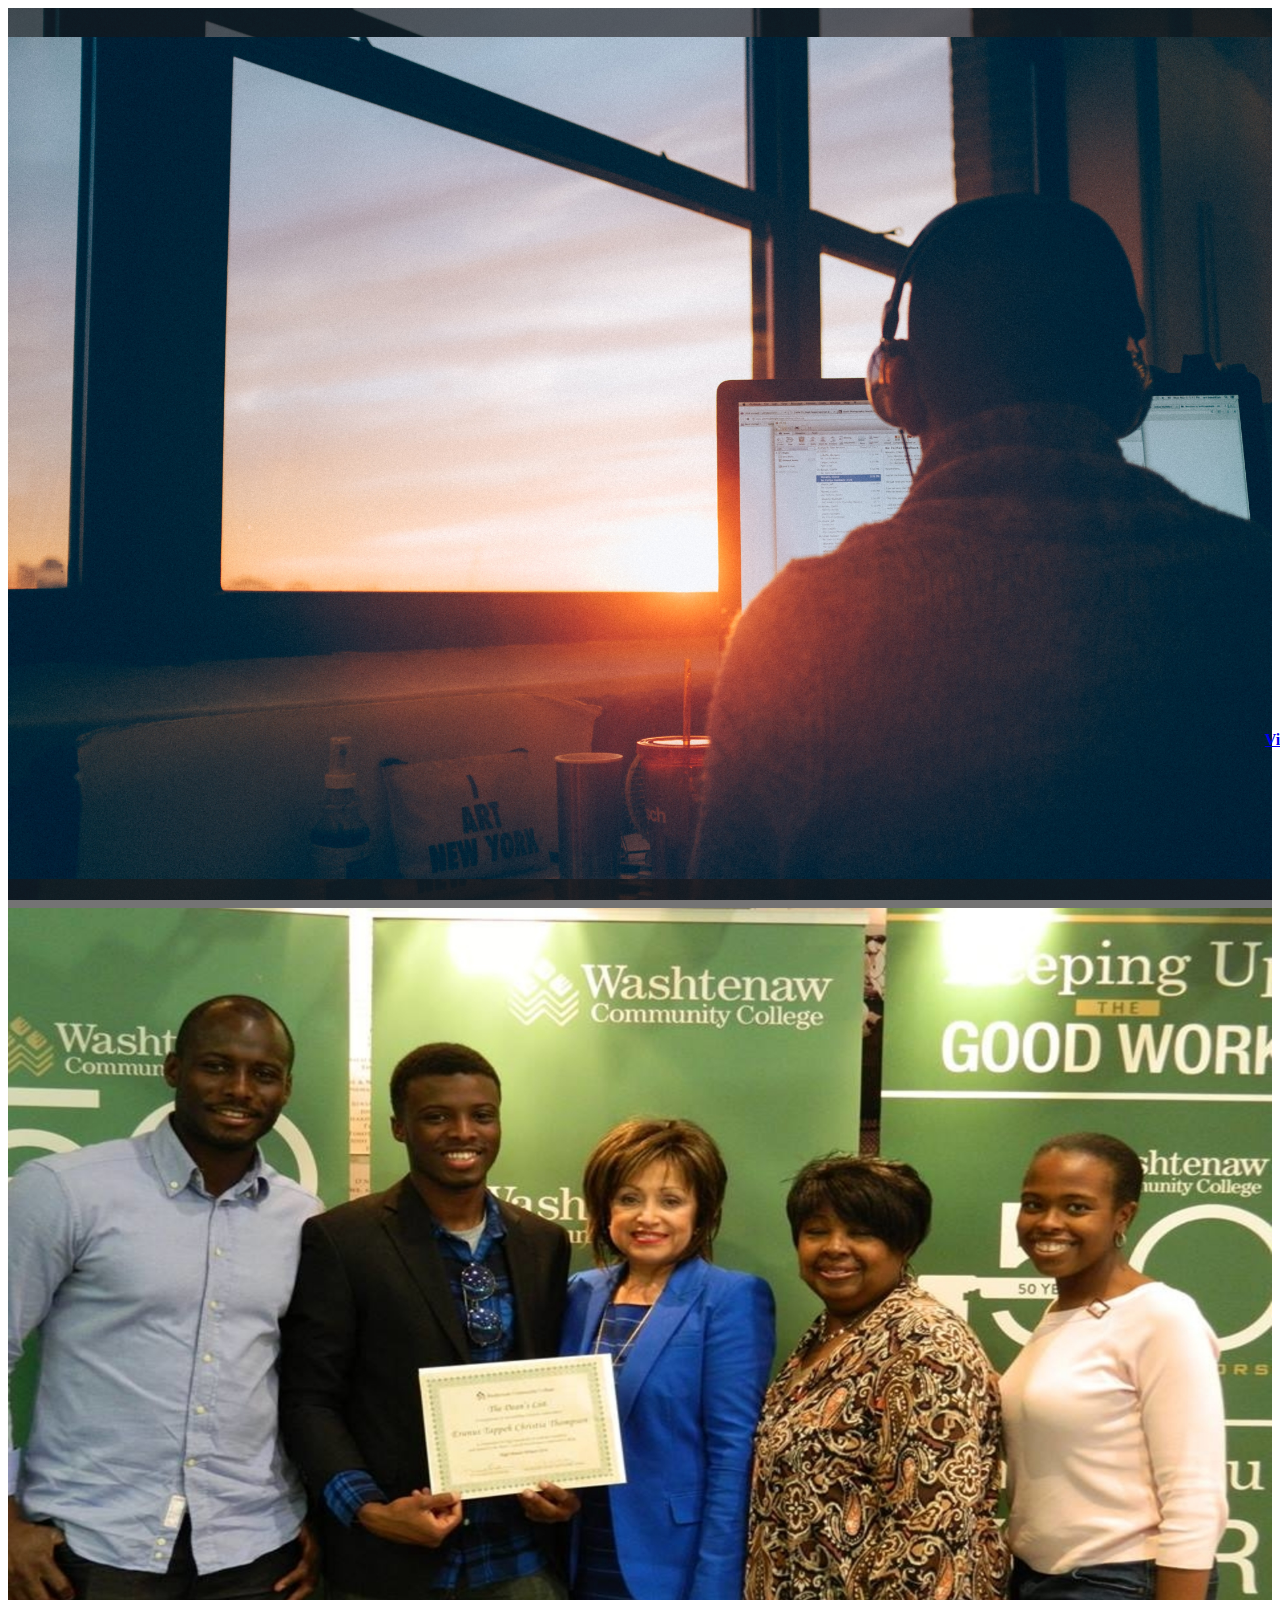
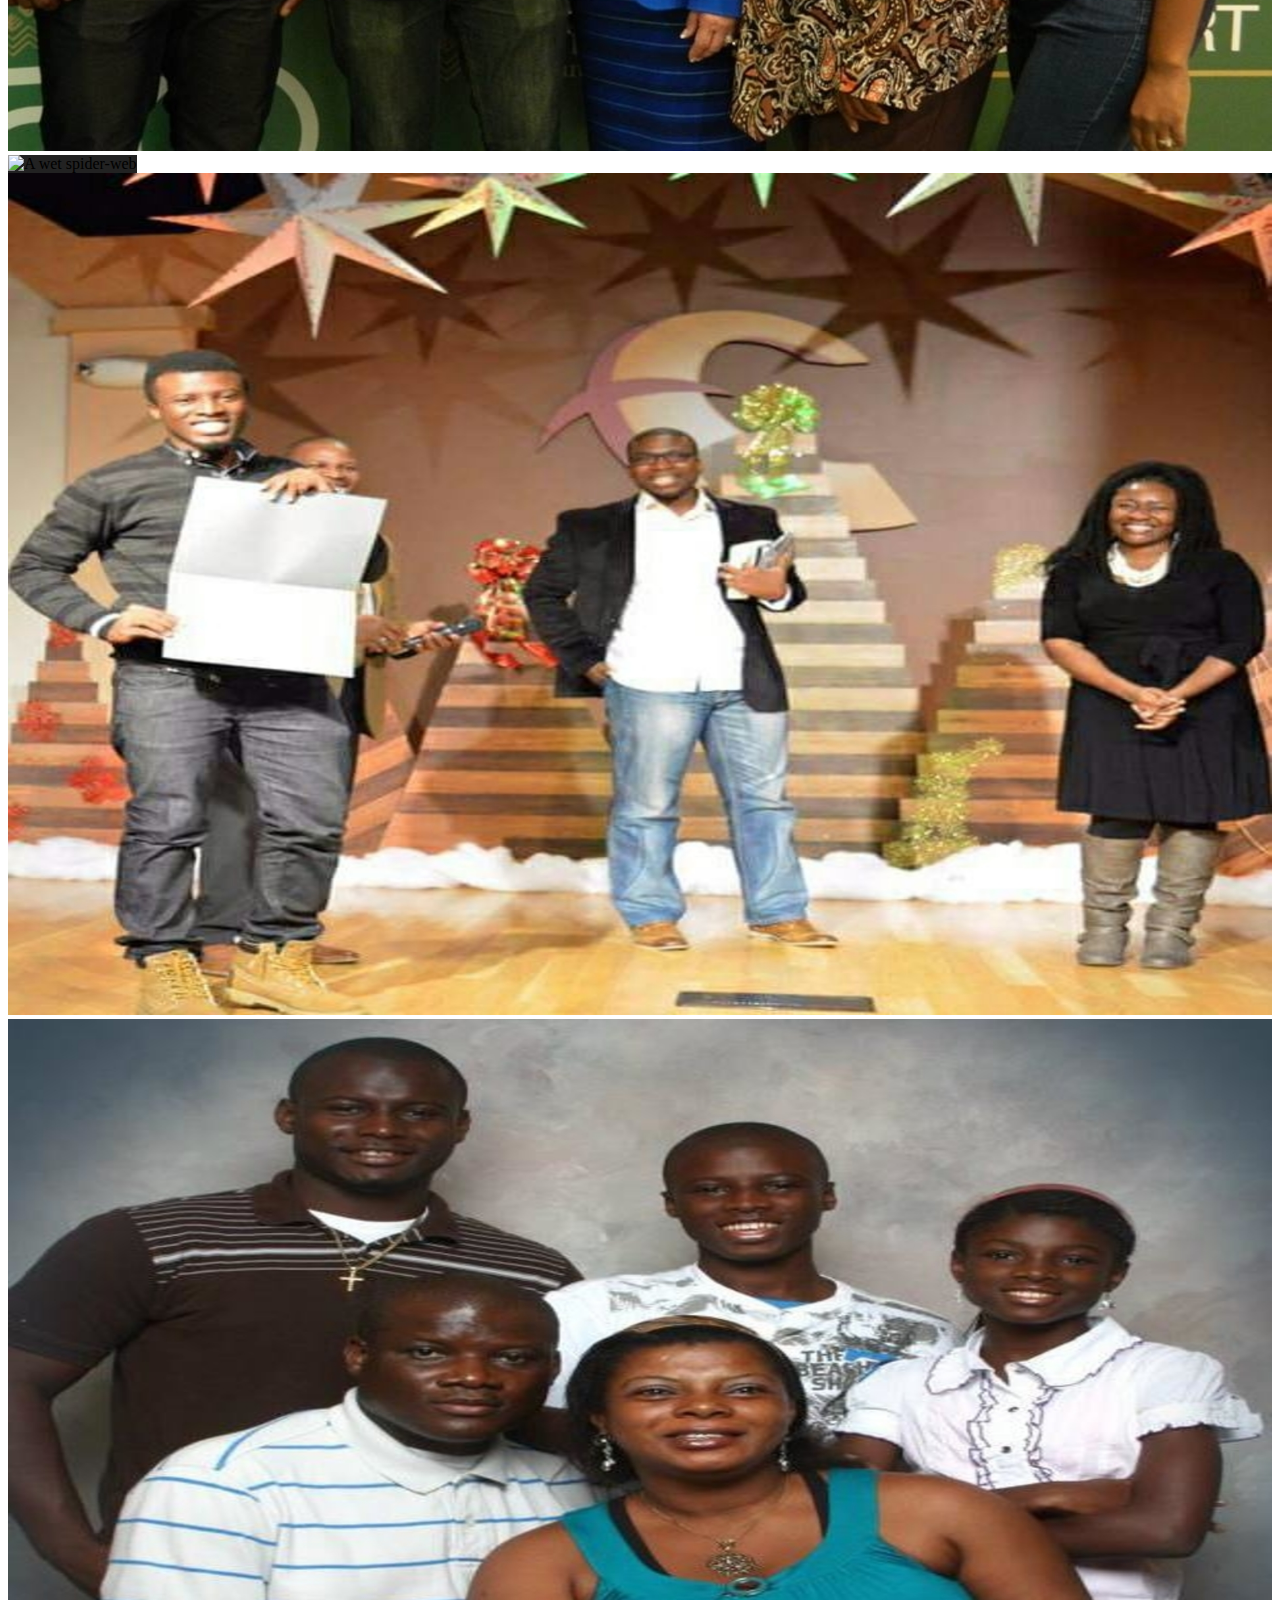
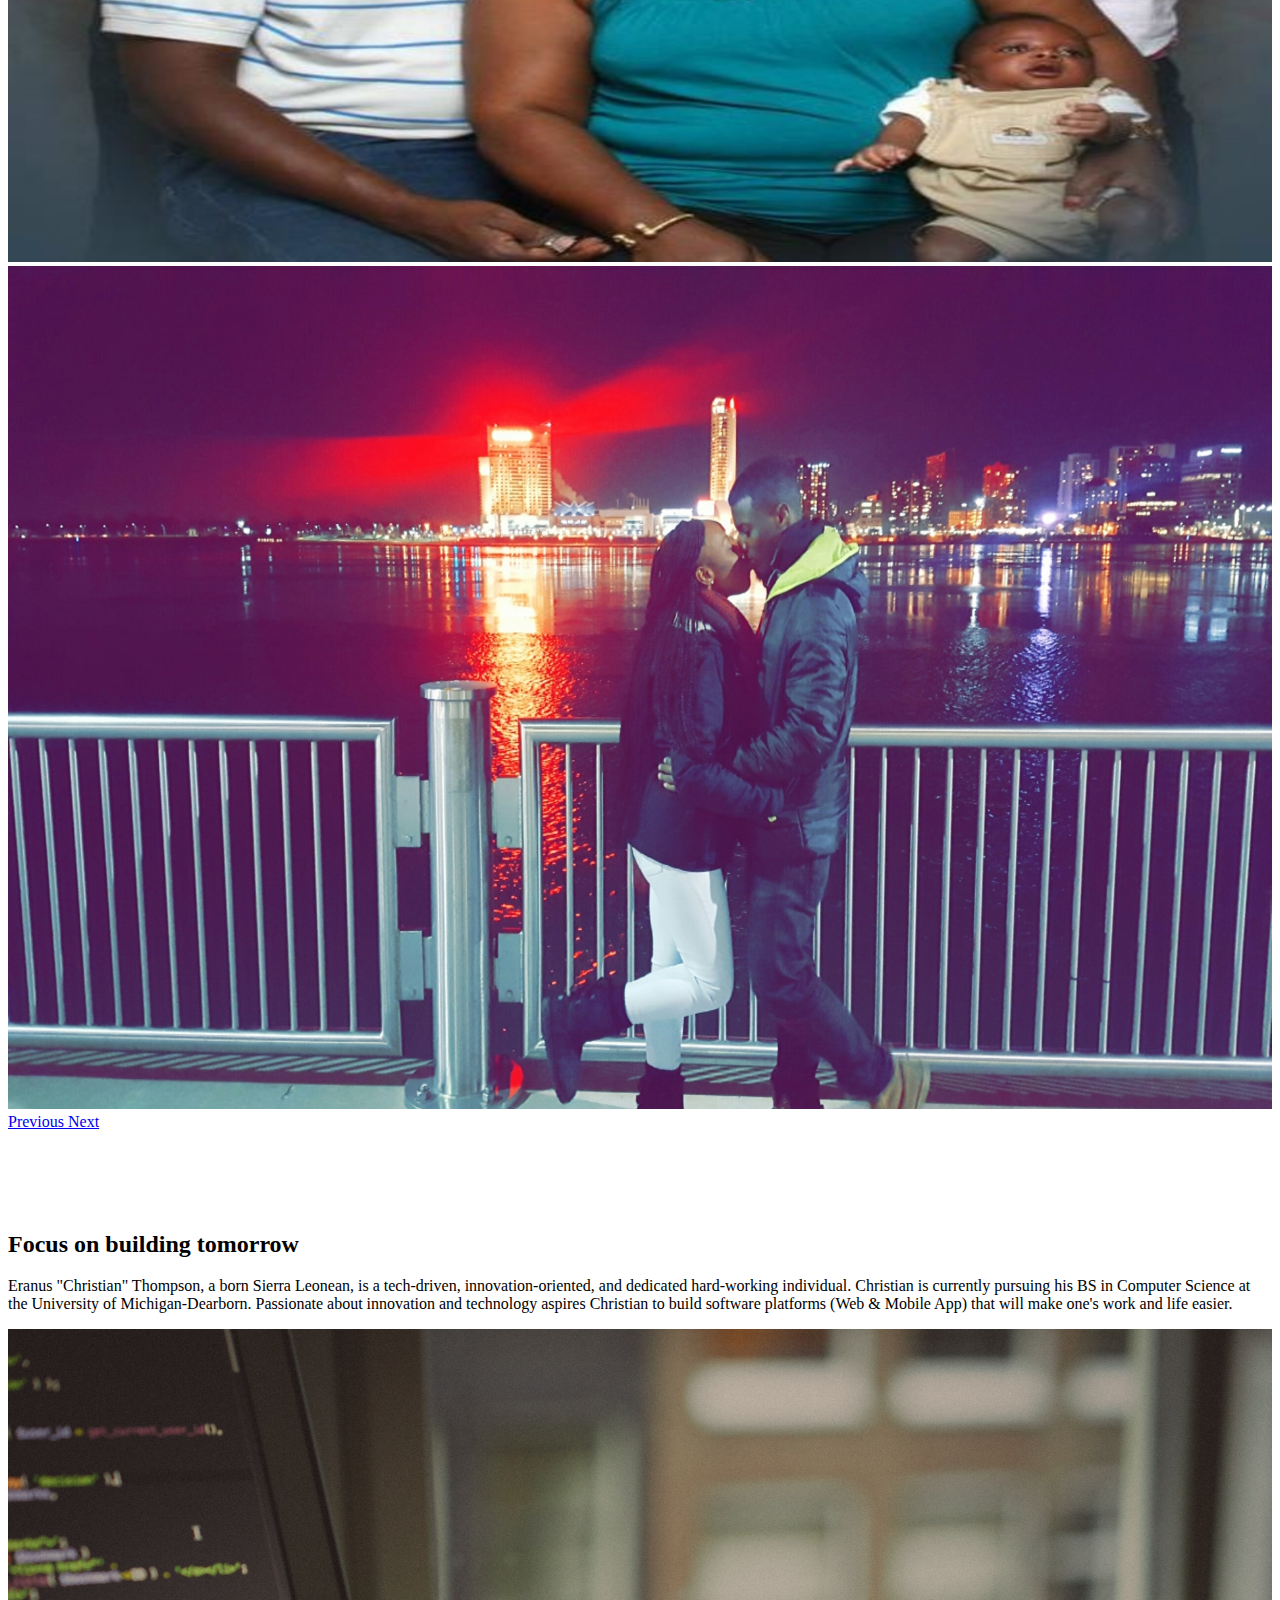
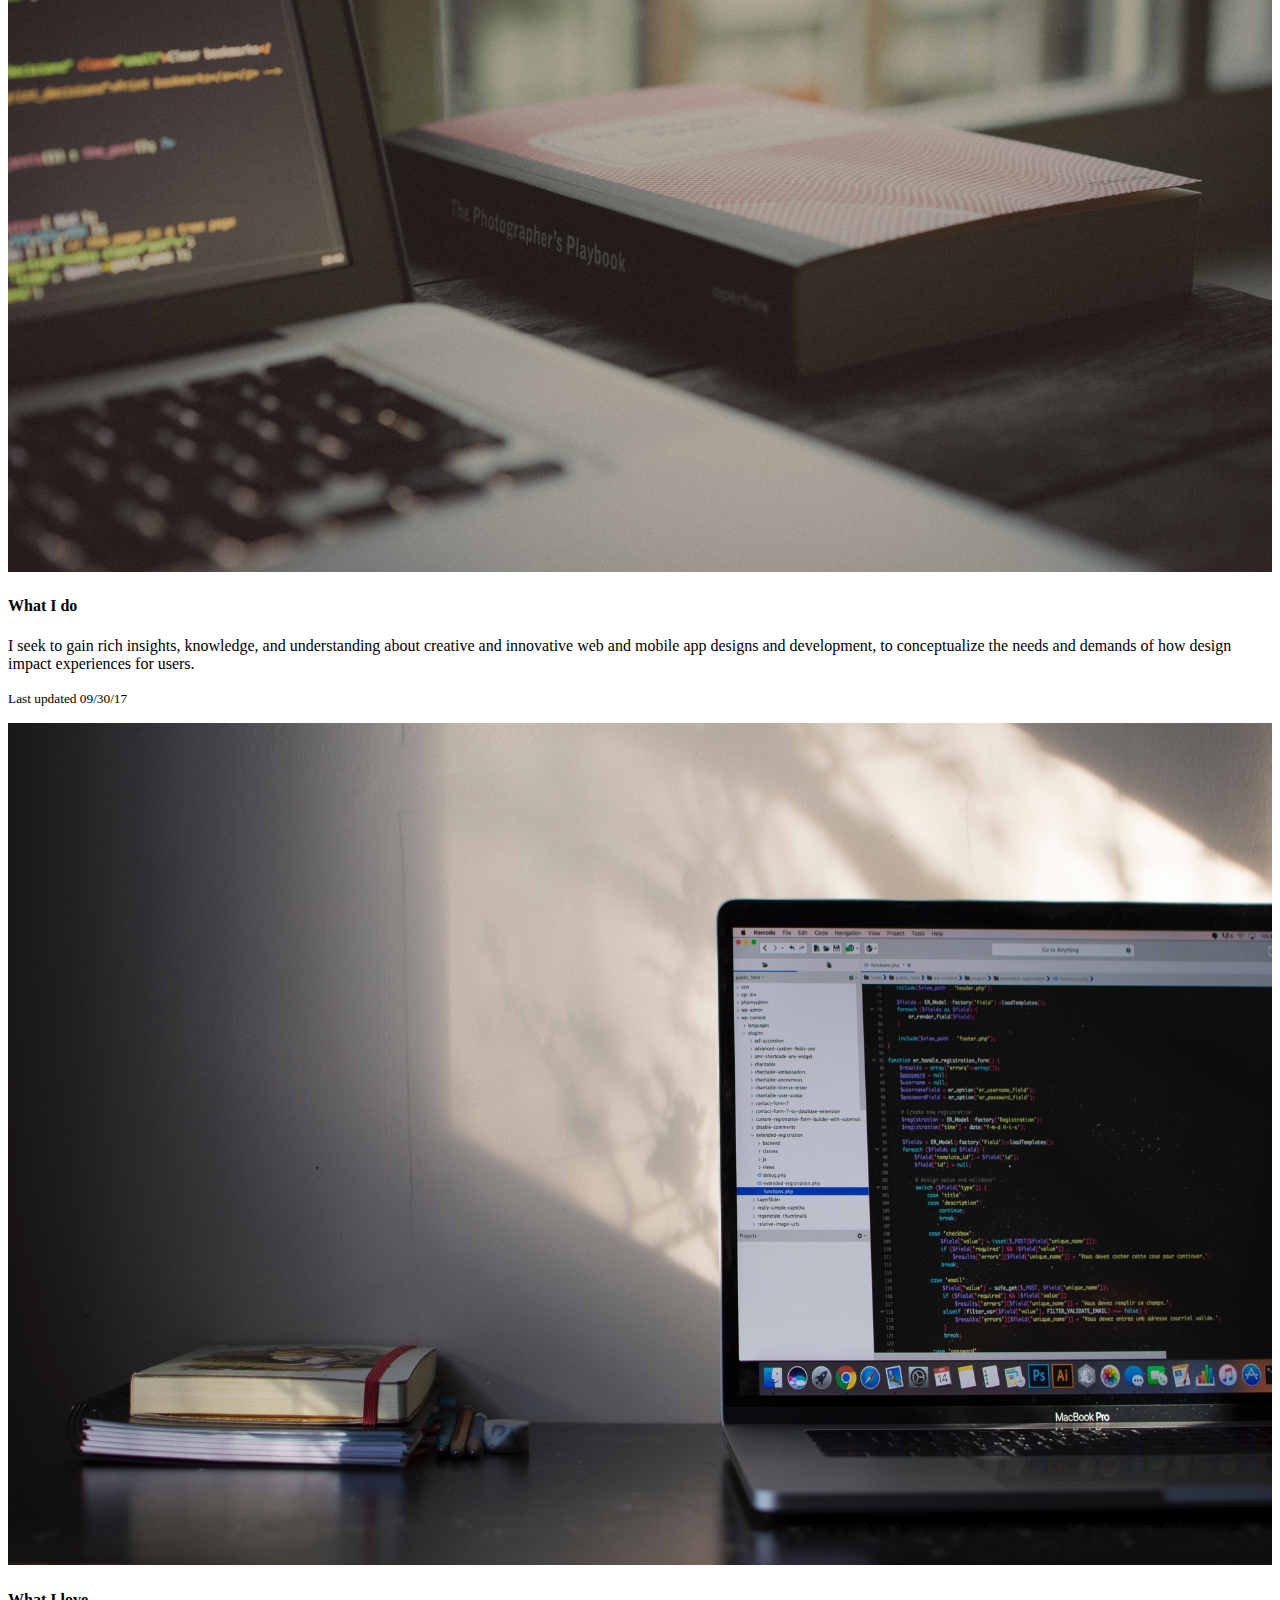
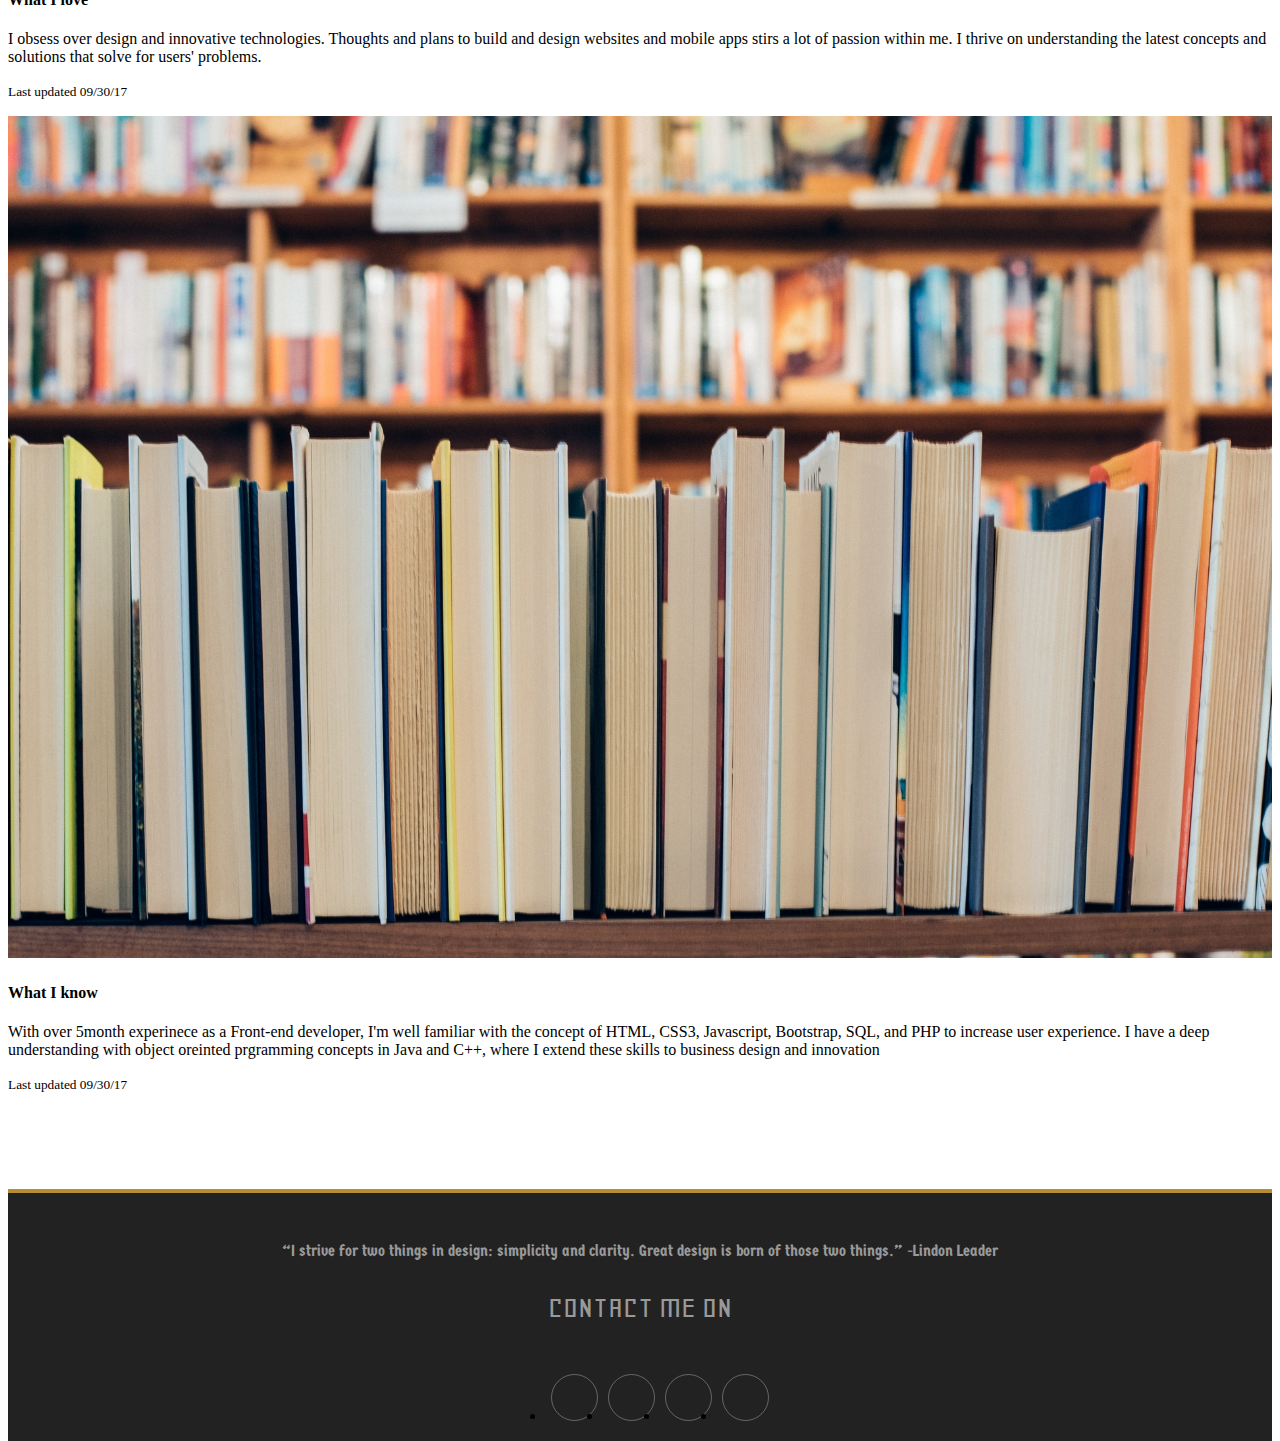
==== index.html @ ba580dbe "added personalWeb file" ====
<!DOCTYPE html>
<html lang="en">
  <head>
    <title>chrisThompson</title>

    <!-- Required meta tags -->
    <meta charset="utf-8">
    <meta name="viewport" content="width=device-width, initial-scale=1, shrink-to-fit=no">

    <!-- Bootstrap CSS -->
    <link rel="stylesheet" href="https://maxcdn.bootstrapcdn.com/bootstrap/4.0.0-alpha.6/css/bootstrap.min.css" 
          integrity="sha384-rwoIResjU2yc3z8GV/NPeZWAv56rSmLldC3R/AZzGRnGxQQKnKkoFVhFQhNUwEyJ" 
          crossorigin="anonymous">

    <!-- Google Fonts -->
    <link href="https://fonts.googleapis.com/css?family=Merriweather:400,400i" rel="stylesheet">
    <link href="https://fonts.googleapis.com/css?family=Germania+One" rel="stylesheet">
    <link href="https://fonts.googleapis.com/css?family=Geo:400,400i" rel="stylesheet">

    <!-- Custom CSS -->
    <link rel="stylesheet" type="text/css" href="pSite.css">

    <!-- Font Awesome CDN -->
    <script src="https://use.fontawesome.com/3a6027ea56.js"></script>

    <!-- Favicon -->
    <link rel="icon" href="img/ct.png">
  </head>
   
  <body>    

    <section id="cover">
      <img src="/img/main_bg_pic.jpg">
      <div id="cover-caption">
        <div class="container" id="header-text">
          <div class="col-sm-10 col-sm-offset-1">
            <h1 class="display-3">Aspiring Web &amp; Mobile App Developer</h1>
            <p id="header-p">Passionate to use software platforms to make design of experiences 
                            <span class="inner-p">come to life</span></p>
            <p >With <span class="inner-p">Great Technology</span> comes 
                    <span class="inner-p">Great Power</span></p>
          </div>
          <a href="workSite.html" class="btn btn-success btn-lg" role="button">View My Work</a>
        </div>
      </div>
    </section>
    
    <!-- Creating the image carousel layout -->
    <section id="carousel">
                
        <div id="carousel-home" class="carousel slide" data-ride="carousel">            
            <div class="carousel-inner" role="listbox">
                <div class="carousel-item active">
                    <img class="d-block img-fluid" src="img/dean2.jpg" alt="Woman taking a picture">
                    
                    
                </div>
                <div class="carousel-item">
                    <img class="d-block img-fluid" src="img/uRop.jpg" alt="A wet spider-web">
                
                    
                </div>
                <div class="carousel-item">
                    <img class="d-block img-fluid" src="img/ccWAward.jpg" alt="Two hands making a heart">
                
                   
                </div>
                <div class="carousel-item">
                    <img class="d-block img-fluid" src="img/fam.jpg" alt="Two hands making a heart">
                
                    
                </div>
                <div class="carousel-item">
                    <img class="d-block img-fluid" src="img/Webp.net-resizeimage.jpg" alt="Two hands making a heart">
                
                   
                </div>                
            </div>
            <a class="carousel-control-prev" href="#carousel-home" role="button" data-slide="prev">
                <span class="carousel-control-prev-icon" aria-hidden="true"></span>
                <span class="sr-only">Previous</span>
            </a>
            <a class="carousel-control-next" href="#carousel-home" role="button" data-slide="next">
                <span class="carousel-control-next-icon" aria-hidden="true"></span>
                <span class="sr-only">Next</span>
            </a>
        </div>
    </section>

    <section id="aboutMe">    
      <div class="section-content">
          <div class="container">
              <h2>Focus on building tomorrow</h2>
              <p class="lead">Eranus "Christian" Thompson, a born Sierra Leonean,
                is a tech-driven, innovation-oriented, and dedicated hard-working 
                individual. Christian is currently pursuing his BS in Computer Science
                at the University of Michigan-Dearborn. Passionate about innovation and 
                technology aspires Christian to build software platforms (Web &amp; Mobile App) 
                that will make one's work and life easier. 
              </p>

          <div class="card-group">
            <div class="card">
              <img class="card-img-top" src="img/edu_passion.jpg" alt="Card image cap">
              <div class="card-block">
                <h4 class="card-title">What I do</h4>
                <p class="card-text">
                  I seek to gain rich insights, knowledge, and understanding about creative
                  and innovative web and mobile app designs and development, to conceptualize the
                  needs and demands of how design impact experiences for users.  
                </p>
                <p class="card-text"><small class="text-muted">Last updated 09/30/17</small></p>
              </div>
            </div>
            <div class="card">
              <img class="card-img-top" src="img/edu_comp.jpg" alt="Card image cap">
              <div class="card-block">
                <h4 class="card-title">What I love</h4>
                <p class="card-text">
                  I obsess over design and innovative technologies. Thoughts and plans to 
                  build and design websites and mobile apps stirs a lot of passion within me. 
                  I thrive on understanding the latest concepts and solutions that
                  solve for users' problems.</p>
                <p class="card-text"><small class="text-muted">Last updated 09/30/17</small></p>
              </div>
            </div>
            <div class="card">
              <img class="card-img-top" src="img/education.jpg" alt="Card image cap">
              <div class="card-block">
                <h4 class="card-title">What I know</h4>
                <p class="card-text">
                  With over 5month experinece as a Front-end developer, I'm well familiar 
                  with the concept of HTML, CSS3, Javascript, Bootstrap, SQL, and PHP to 
                  increase user experience. I have a deep understanding with object oreinted
                  prgramming concepts in Java and C++, where I extend these skills to business
                  design and innovation </p>
                <p class="card-text"><small class="text-muted">Last updated 09/30/17</small></p>
              </div>
            </div>
          </div>        
        </div>
      </div>
    </section>
    

    <!-- Adding footer to element -->
    <footer class="nb-footer">
        <div class="container">
        <div class="row">
        <div class="col-sm-12">
        <div class="about">
          <img src="" class="img-responsive center-block" alt="">
          <p id="quote" class="foot-text">“I strive for two things in design: simplicity and clarity. 
              Great design is born of those two things.” -Lindon Leader
          </p>
          <p id="contact" class="foot-text">CONTACT ME ON</p>
        
          <div class="social-media">
            <ul class="list-inline">
              <li><a href="https://www.facebook.com/eranusthompson" target="_blank"><i class="fa fa-facebook"></i></a></li>
              <li><a href="https://github.com/ecthomps" target="_blank"><i class="fa fa-github"></i></a></li>
              <li><a href="https://www.linkedin.com/in/ecthomps/" target="_blank"><i class="fa fa-linkedin"></i></a></li>
              <li><a href="mailto:ecthomps@umich.edu"><i class="fa fa-google-plus"></i></a></li>              
            </ul>
          </div>
        </div>
      </div>
        </footer>   


<!-- jQuery first, then Tether, then Bootstrap JS. -->
    <script src="https://code.jquery.com/jquery-3.1.1.slim.min.js" 
            integrity="sha384-A7FZj7v+d/sdmMqp/nOQwliLvUsJfDHW+k9Omg/a/EheAdgtzNs3hpfag6Ed950n" 
            crossorigin="anonymous">
    </script>
    <script src="https://cdnjs.cloudflare.com/ajax/libs/tether/1.4.0/js/tether.min.js" 
            integrity="sha384-DztdAPBWPRXSA/3eYEEUWrWCy7G5KFbe8fFjk5JAIxUYHKkDx6Qin1DkWx51bBrb" 
            crossorigin="anonymous">
    </script>
    <script src="https://maxcdn.bootstrapcdn.com/bootstrap/4.0.0-alpha.6/js/bootstrap.min.js" 
            integrity="sha384-vBWWzlZJ8ea9aCX4pEW3rVHjgjt7zpkNpZk+02D9phzyeVkE+jo0ieGizqPLForn" 
            crossorigin="anonymous">
    </script>
  </body>
</html>
---- pSite.css ----
/* Added Splash picture */
/* splash.com --> for high quality photos
    e.g <img src="https://source.unsplash.com/xrVDYZRGdw4"> 
        <img src="https://source.unsplash.com/k_T9Zj3SE8k">
*/

/* Styles.css */
html,
body{
    height: 100%;
}

img{
    max-width: 100%;
}



#cover{
    background: linear-gradient(rgba(23, 22, 23, 0.6), rgba(23, 22, 23, 0.6)), 
                url('img/main_bg_pic.jpg') 
                no-repeat top center fixed;
    background-size: cover;
    color: white;
    height: 100%;
    text-align: center;
    display: flex;
    align-items: center;
}

#header-p{
    padding-top: 20px;
    font-family: 'Merriweather', serif;
    font-style: italic;
}

#footer-main{
    background: #222;
    color: white;
    font-size: 0.8rem;
    padding: 2.5rem 0px;
}

/* Carousel images */
.carousel-item img{
    background-color: #222;
    background-position: center;
    background-repeat: no-repeat;
    background-size: cover; 
    /* max-width: 130vw;
    max-height: 140vh;  */
    max-height: 137vh;    
}

.inner-p{
    font-size: 25px;
    font-weight: 900;
}

/* Align cover text center */
/* #cover-caption{
    width: 100%;
} */

/* styling the navbar */
.navbar-right{
    position: right;
}

/* buttons */
.btn-success{
    margin-left: -153px;
    border-radius: 50px;
    font-weight: 700;
    margin-top: 15px;
}

/* main-header */
.display-3 {
    font-size: 3.5rem;
    font-weight: 1000;
    line-height: 1.1;
}

.section-content{
    padding: 5rem 0;
}

/* Footer Section */
footer.nb-footer {
    background: #222;
    border-top: 4px solid #b78c33; 
}

footer.nb-footer .about {
    margin: 0 auto;
    margin-top: 0px;
    max-width: 1170px;
    text-align: center; 
}

footer.nb-footer .about p {
    font-size: 13px;
    color: #999;
    margin-top: 30px; 
}

footer.nb-footer .about .social-media {
    margin-top: 15px; 
}

footer.nb-footer .about .social-media ul li a {
    display: inline-block;
    width: 45px;
    height: 45px;
    line-height: 45px;
    border-radius: 50%;
    font-size: 16px;
    color: #b78c33;
    border: 1px solid rgba(255, 255, 255, 0.3); 
}

footer.nb-footer .about .social-media ul li a:hover {
    background: #b78c33;
    color: #fff;
    border-color: #b78c33; 
} 

ul.list-inline{
    display: -webkit-inline-box;
}

#quote {
    font-family: 'Germania One', cursive;
    font-size: 1rem;
}

#contact{
    font-family: 'Geo', sans-serif;
    font-size: 2em;
}

#quote:hover{
    color: #fff;
    -webkit-transform: scale(1.2);
    -ms-transform: scale(1.2);
    transform: scale(1.2);
}

#contact:hover{
    color: #fff;    
}

.list-inline li a{
    margin: 0 5px;
}
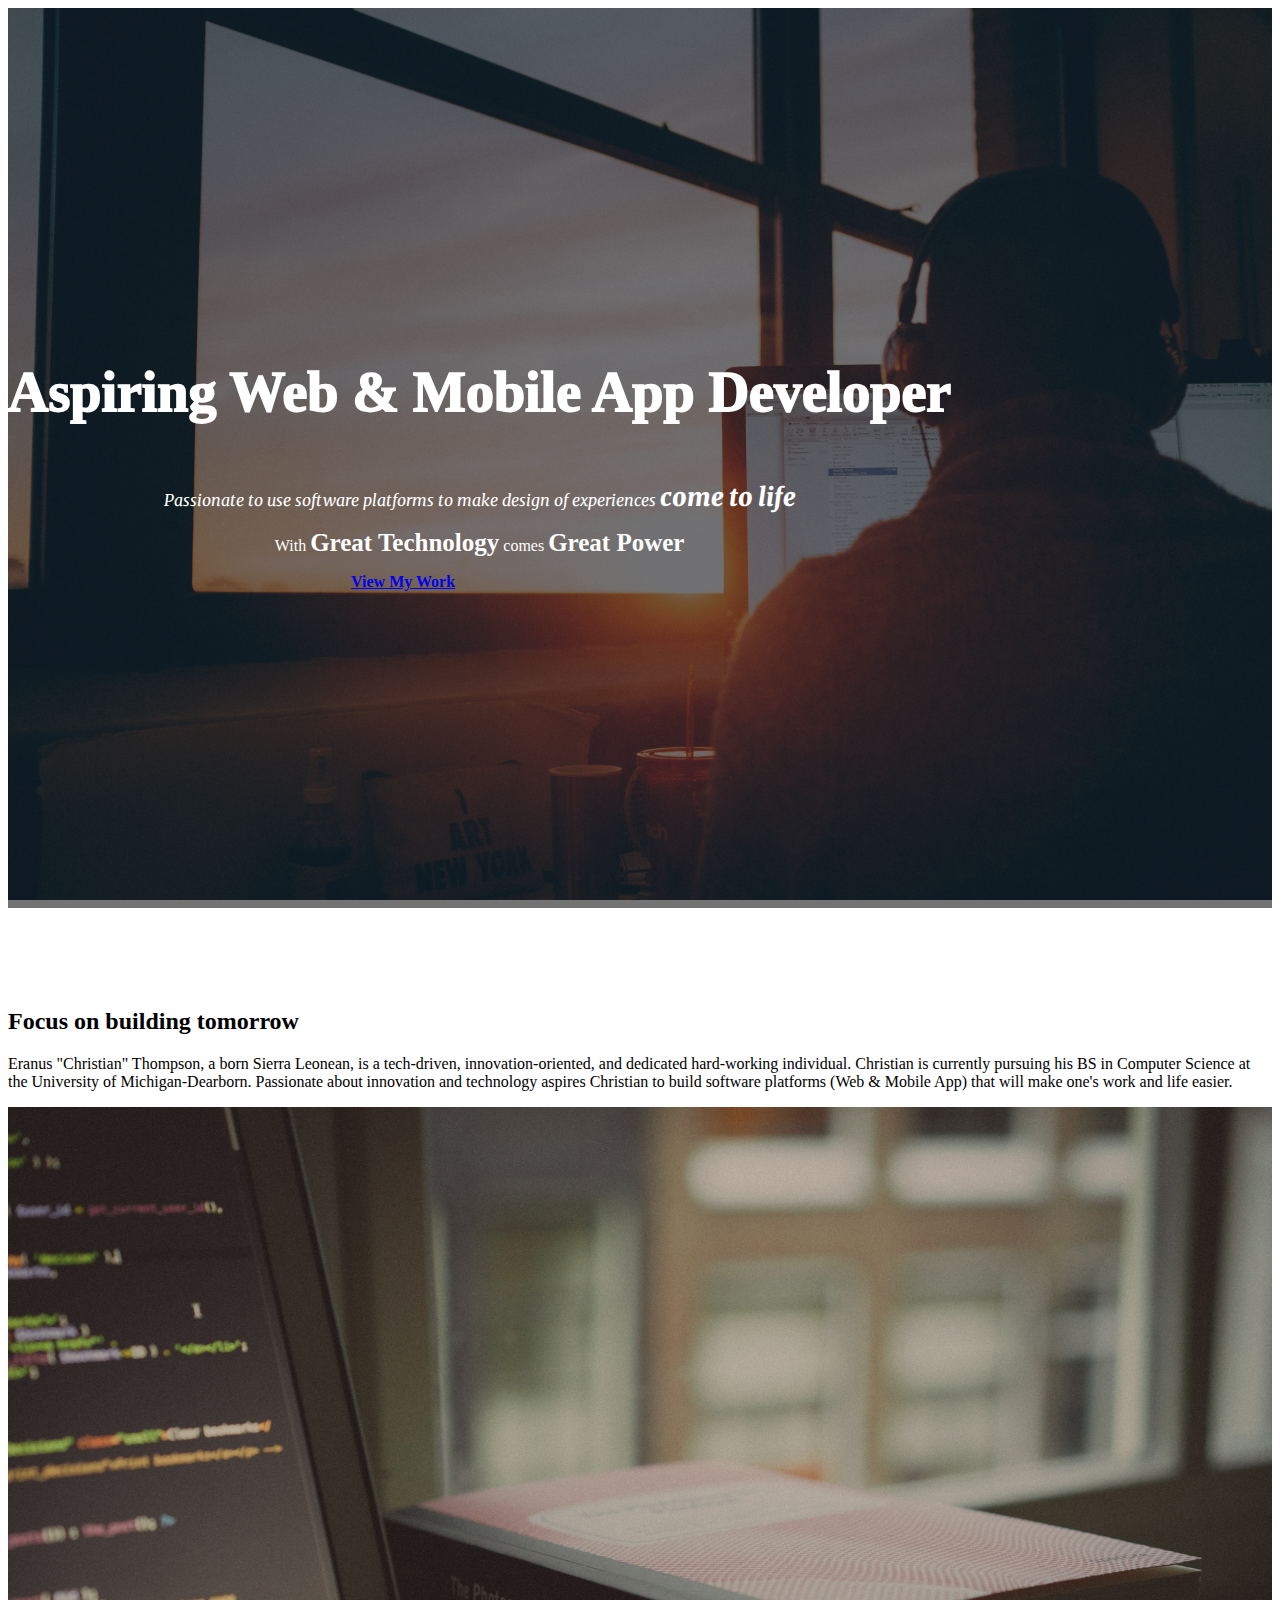
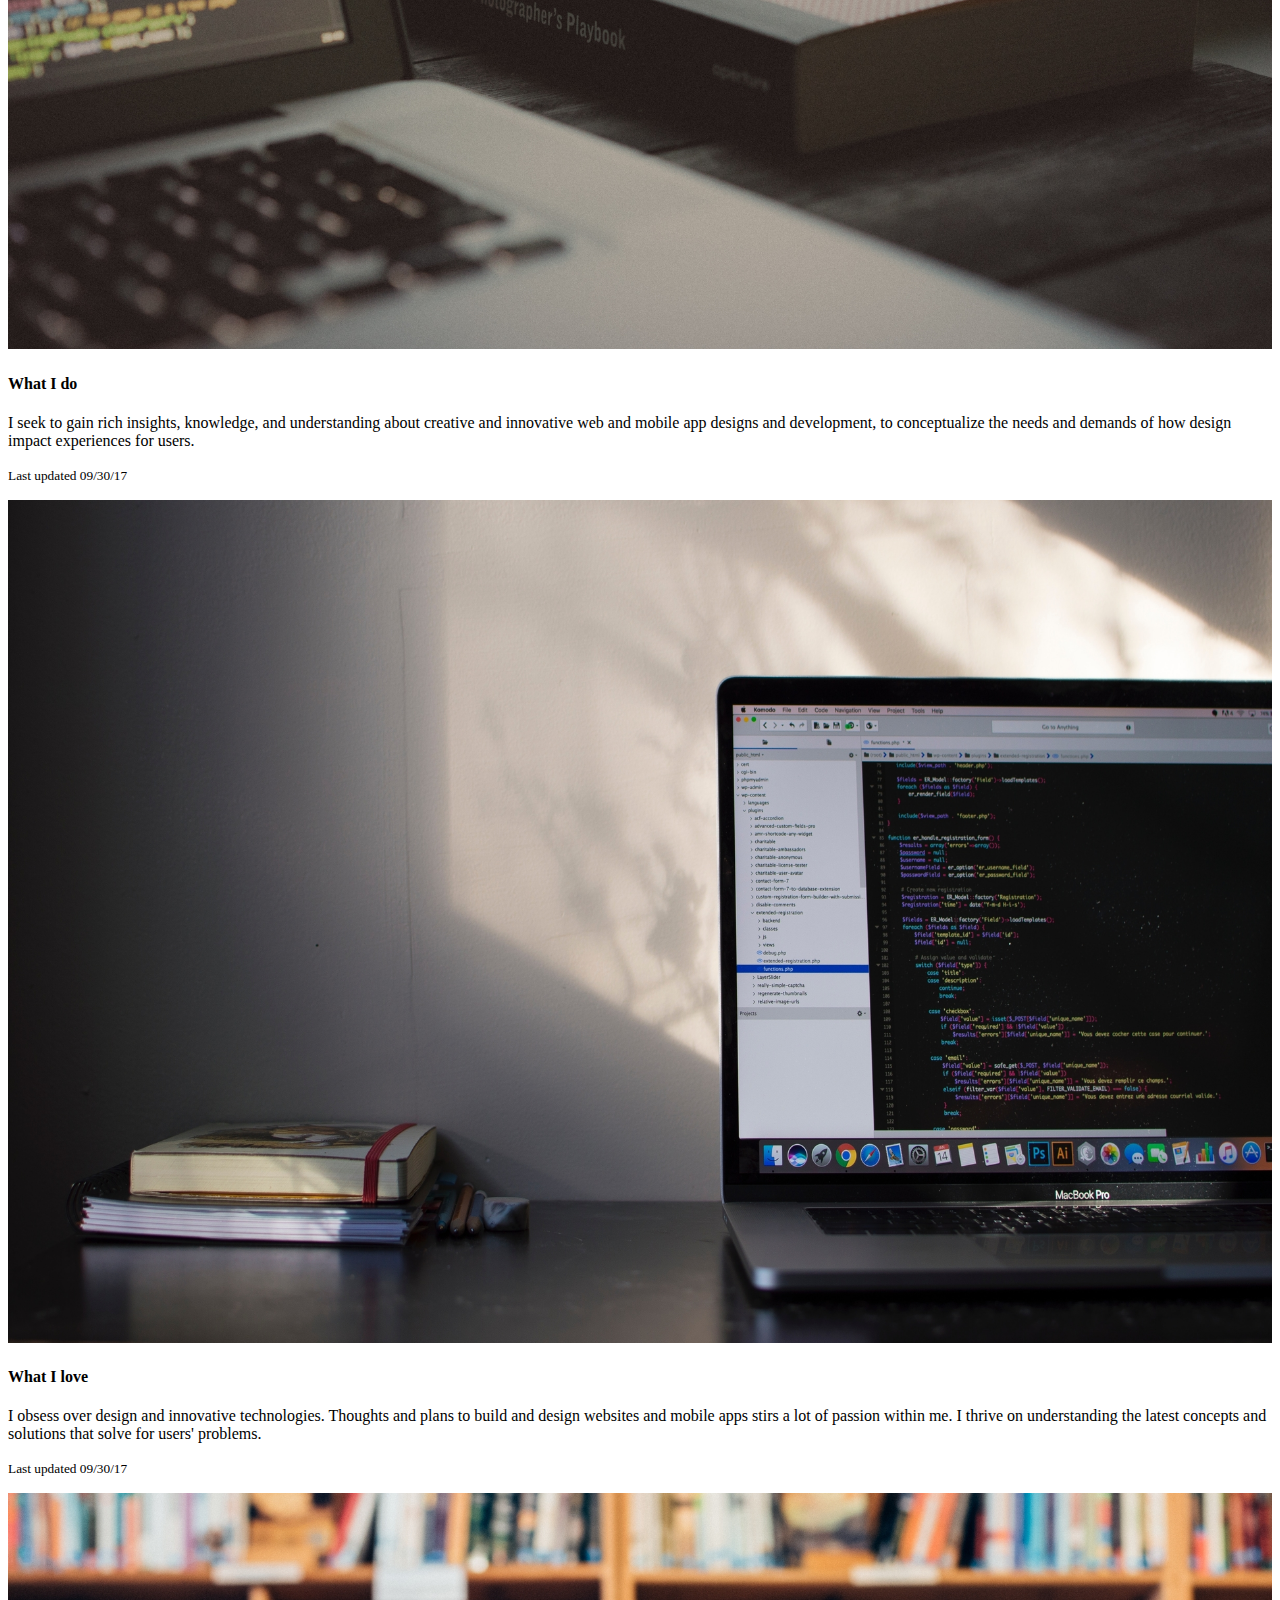
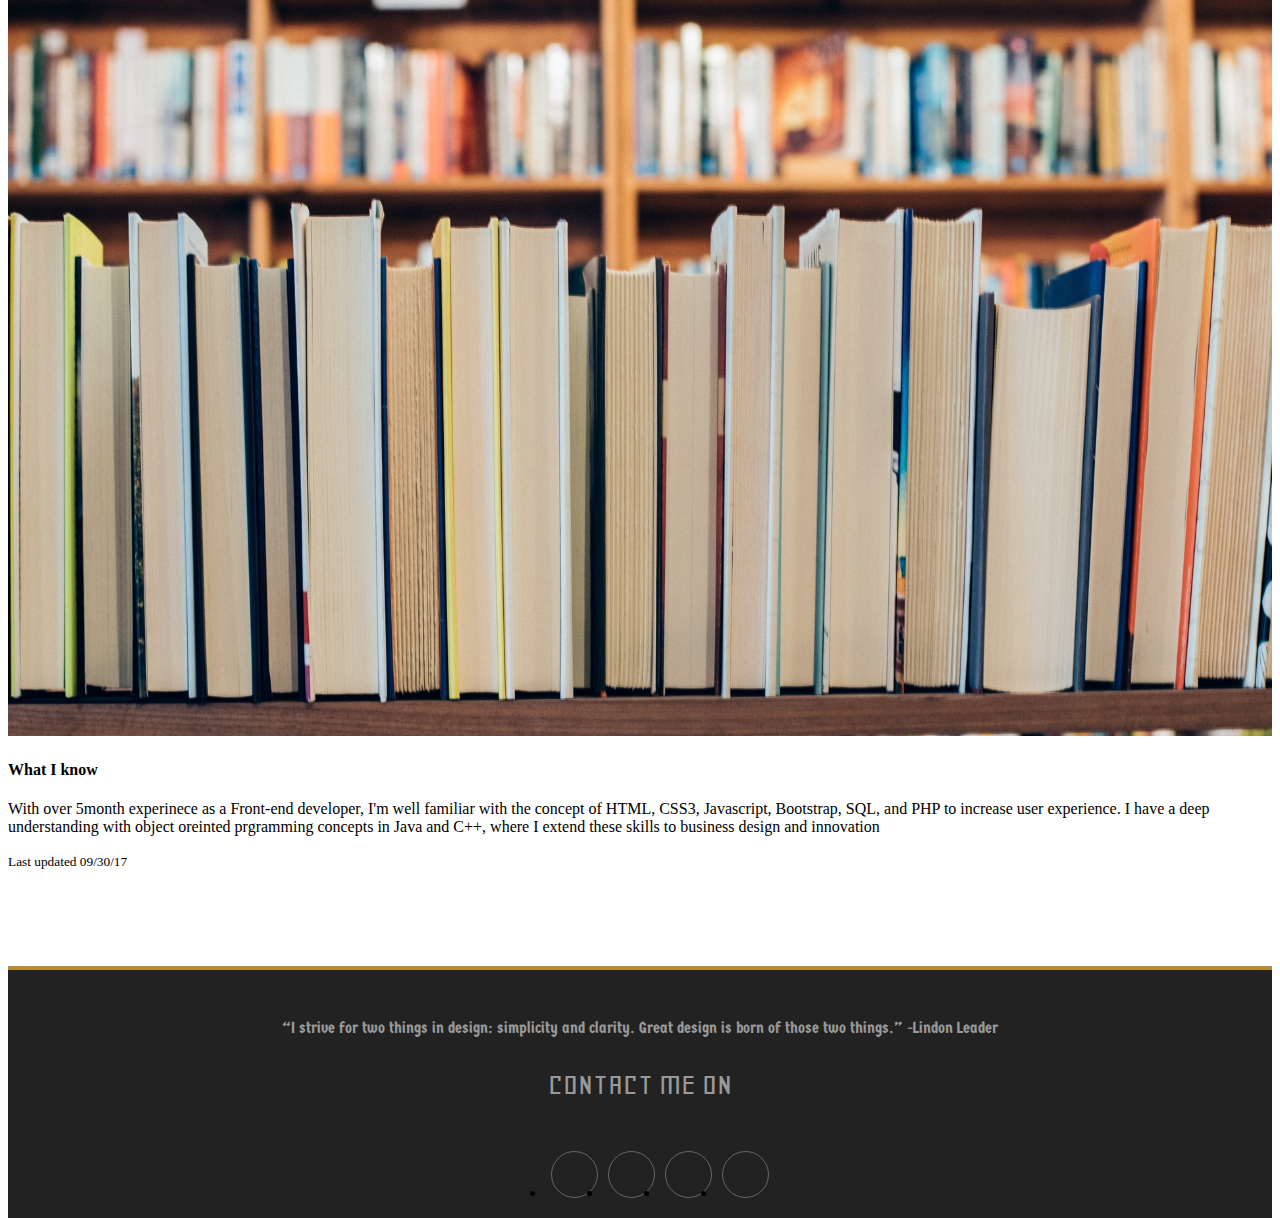
==== commit 5155c83d: "added bootsrap4Beta" ====
--- a/index.html
+++ b/index.html
@@ -8,9 +8,12 @@
     <meta name="viewport" content="width=device-width, initial-scale=1, shrink-to-fit=no">
 
     <!-- Bootstrap CSS -->
-    <link rel="stylesheet" href="https://maxcdn.bootstrapcdn.com/bootstrap/4.0.0-alpha.6/css/bootstrap.min.css" 
+    <!-- <link rel="stylesheet" href="https://maxcdn.bootstrapcdn.com/bootstrap/4.0.0-alpha.6/css/bootstrap.min.css" 
           integrity="sha384-rwoIResjU2yc3z8GV/NPeZWAv56rSmLldC3R/AZzGRnGxQQKnKkoFVhFQhNUwEyJ" 
-          crossorigin="anonymous">
+          crossorigin="anonymous"> -->
+          <link rel="stylesheet" href="https://maxcdn.bootstrapcdn.com/bootstrap/4.0.0-beta/css/bootstrap.min.css" 
+                integrity="sha384-/Y6pD6FV/Vv2HJnA6t+vslU6fwYXjCFtcEpHbNJ0lyAFsXTsjBbfaDjzALeQsN6M" 
+                crossorigin="anonymous">
 
     <!-- Google Fonts -->
     <link href="https://fonts.googleapis.com/css?family=Merriweather:400,400i" rel="stylesheet">
@@ -30,7 +33,7 @@
   <body>    
 
     <section id="cover">
-      <img src="/img/main_bg_pic.jpg">
+      <!-- <img src="/img/main_bg_pic.jpg"> -->
       <div id="cover-caption">
         <div class="container" id="header-text">
           <div class="col-sm-10 col-sm-offset-1">
@@ -46,7 +49,7 @@
     </section>
     
     <!-- Creating the image carousel layout -->
-    <section id="carousel">
+    <!-- <section id="carousel">
                 
         <div id="carousel-home" class="carousel slide" data-ride="carousel">            
             <div class="carousel-inner" role="listbox">
@@ -85,7 +88,13 @@
                 <span class="sr-only">Next</span>
             </a>
         </div>
-    </section>
+    </section> -->
+
+
+
+
+
+
 
     <section id="aboutMe">    
       <div class="section-content">
@@ -169,16 +178,29 @@
 
 
 <!-- jQuery first, then Tether, then Bootstrap JS. -->
-    <script src="https://code.jquery.com/jquery-3.1.1.slim.min.js" 
+    <!-- <script src="https://code.jquery.com/jquery-3.1.1.slim.min.js" 
             integrity="sha384-A7FZj7v+d/sdmMqp/nOQwliLvUsJfDHW+k9Omg/a/EheAdgtzNs3hpfag6Ed950n" 
             crossorigin="anonymous">
+    </script> -->
+    <script src="https://code.jquery.com/jquery-3.2.1.slim.min.js" 
+            integrity="sha384-KJ3o2DKtIkvYIK3UENzmM7KCkRr/rE9/Qpg6aAZGJwFDMVNA/GpGFF93hXpG5KkN" 
+            crossorigin="anonymous">
     </script>
-    <script src="https://cdnjs.cloudflare.com/ajax/libs/tether/1.4.0/js/tether.min.js" 
+
+    <!-- <script src="https://cdnjs.cloudflare.com/ajax/libs/tether/1.4.0/js/tether.min.js" 
             integrity="sha384-DztdAPBWPRXSA/3eYEEUWrWCy7G5KFbe8fFjk5JAIxUYHKkDx6Qin1DkWx51bBrb" 
             crossorigin="anonymous">
-    </script>
-    <script src="https://maxcdn.bootstrapcdn.com/bootstrap/4.0.0-alpha.6/js/bootstrap.min.js" 
+    </script> -->
+    <script src="https://cdnjs.cloudflare.com/ajax/libs/popper.js/1.11.0/umd/popper.min.js" 
+            integrity="sha384-b/U6ypiBEHpOf/4+1nzFpr53nxSS+GLCkfwBdFNTxtclqqenISfwAzpKaMNFNmj4" 
+            crossorigin="anonymous"></script>
+
+    <!-- <script src="https://maxcdn.bootstrapcdn.com/bootstrap/4.0.0-alpha.6/js/bootstrap.min.js" 
             integrity="sha384-vBWWzlZJ8ea9aCX4pEW3rVHjgjt7zpkNpZk+02D9phzyeVkE+jo0ieGizqPLForn" 
+            crossorigin="anonymous">
+    </script> -->
+    <script src="https://maxcdn.bootstrapcdn.com/bootstrap/4.0.0-beta/js/bootstrap.min.js" 
+            integrity="sha384-h0AbiXch4ZDo7tp9hKZ4TsHbi047NrKGLO3SEJAg45jXxnGIfYzk4Si90RDIqNm1" 
             crossorigin="anonymous">
     </script>
   </body>
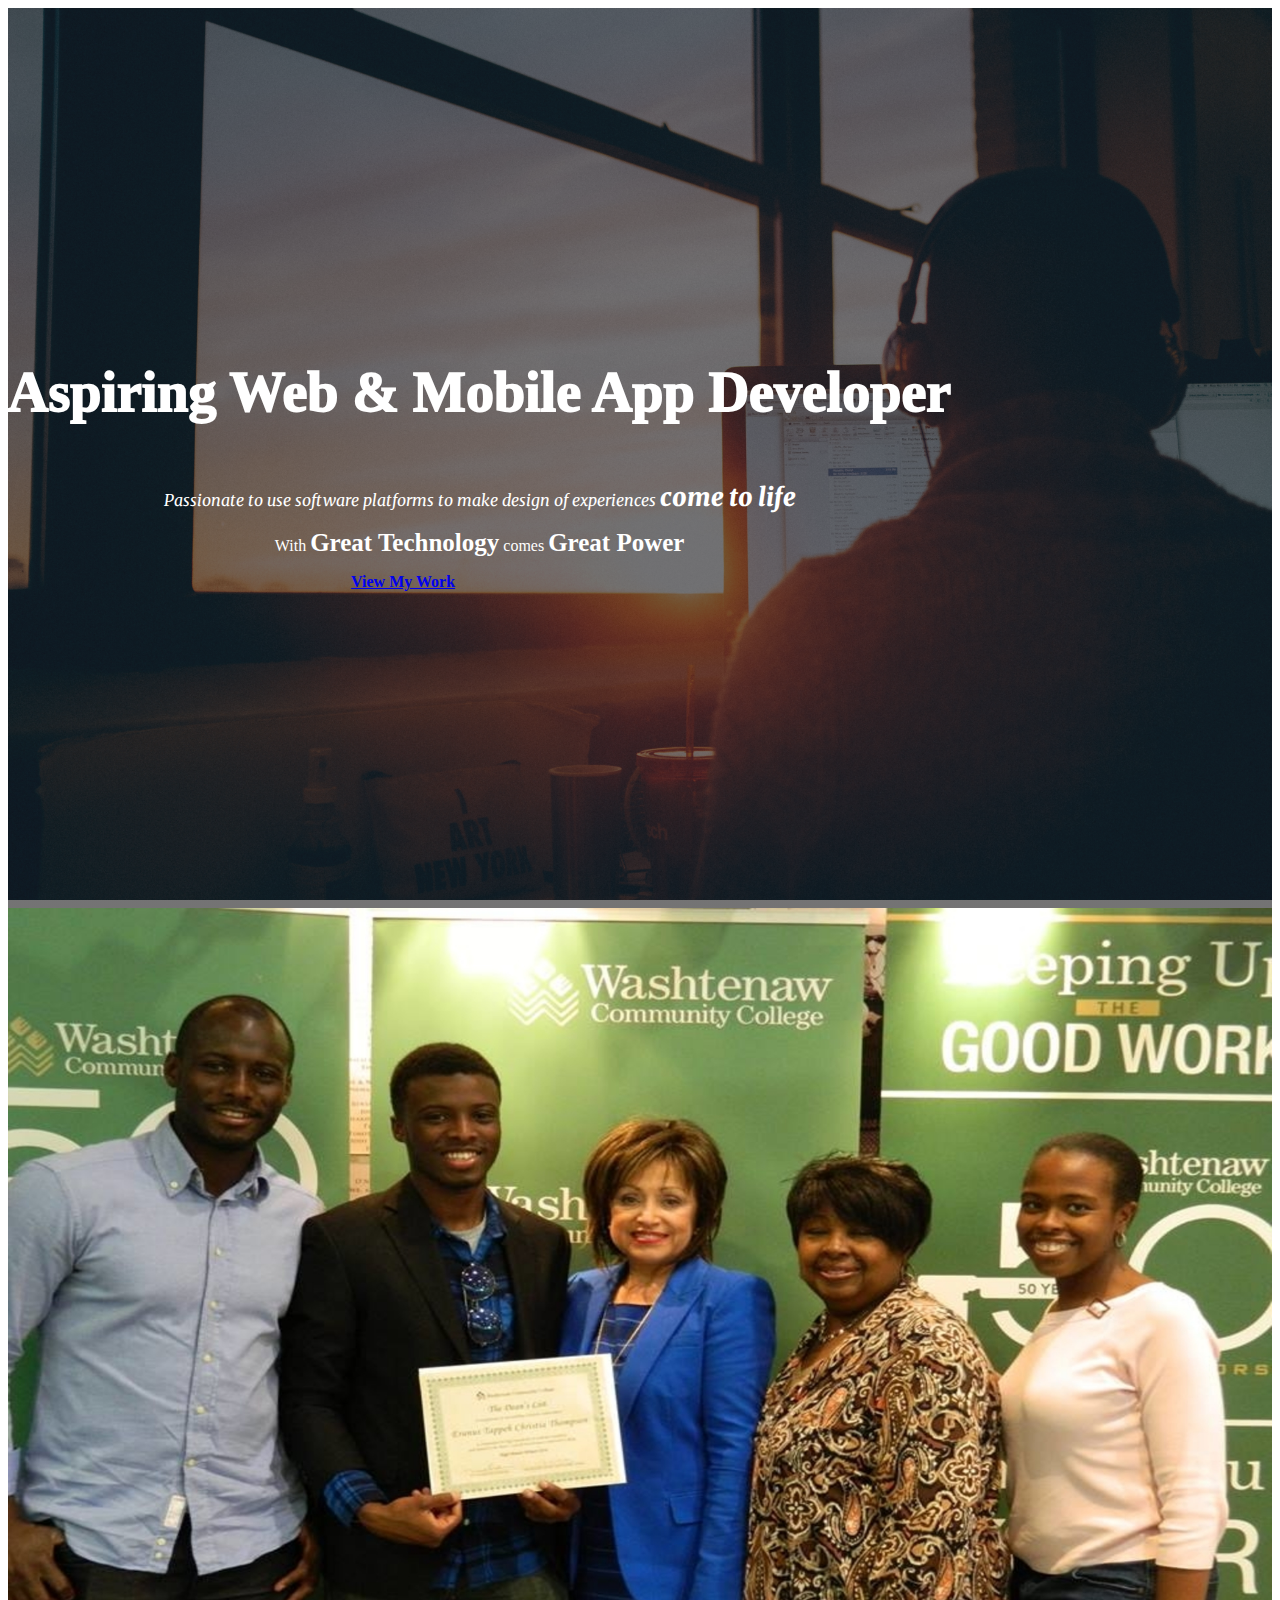
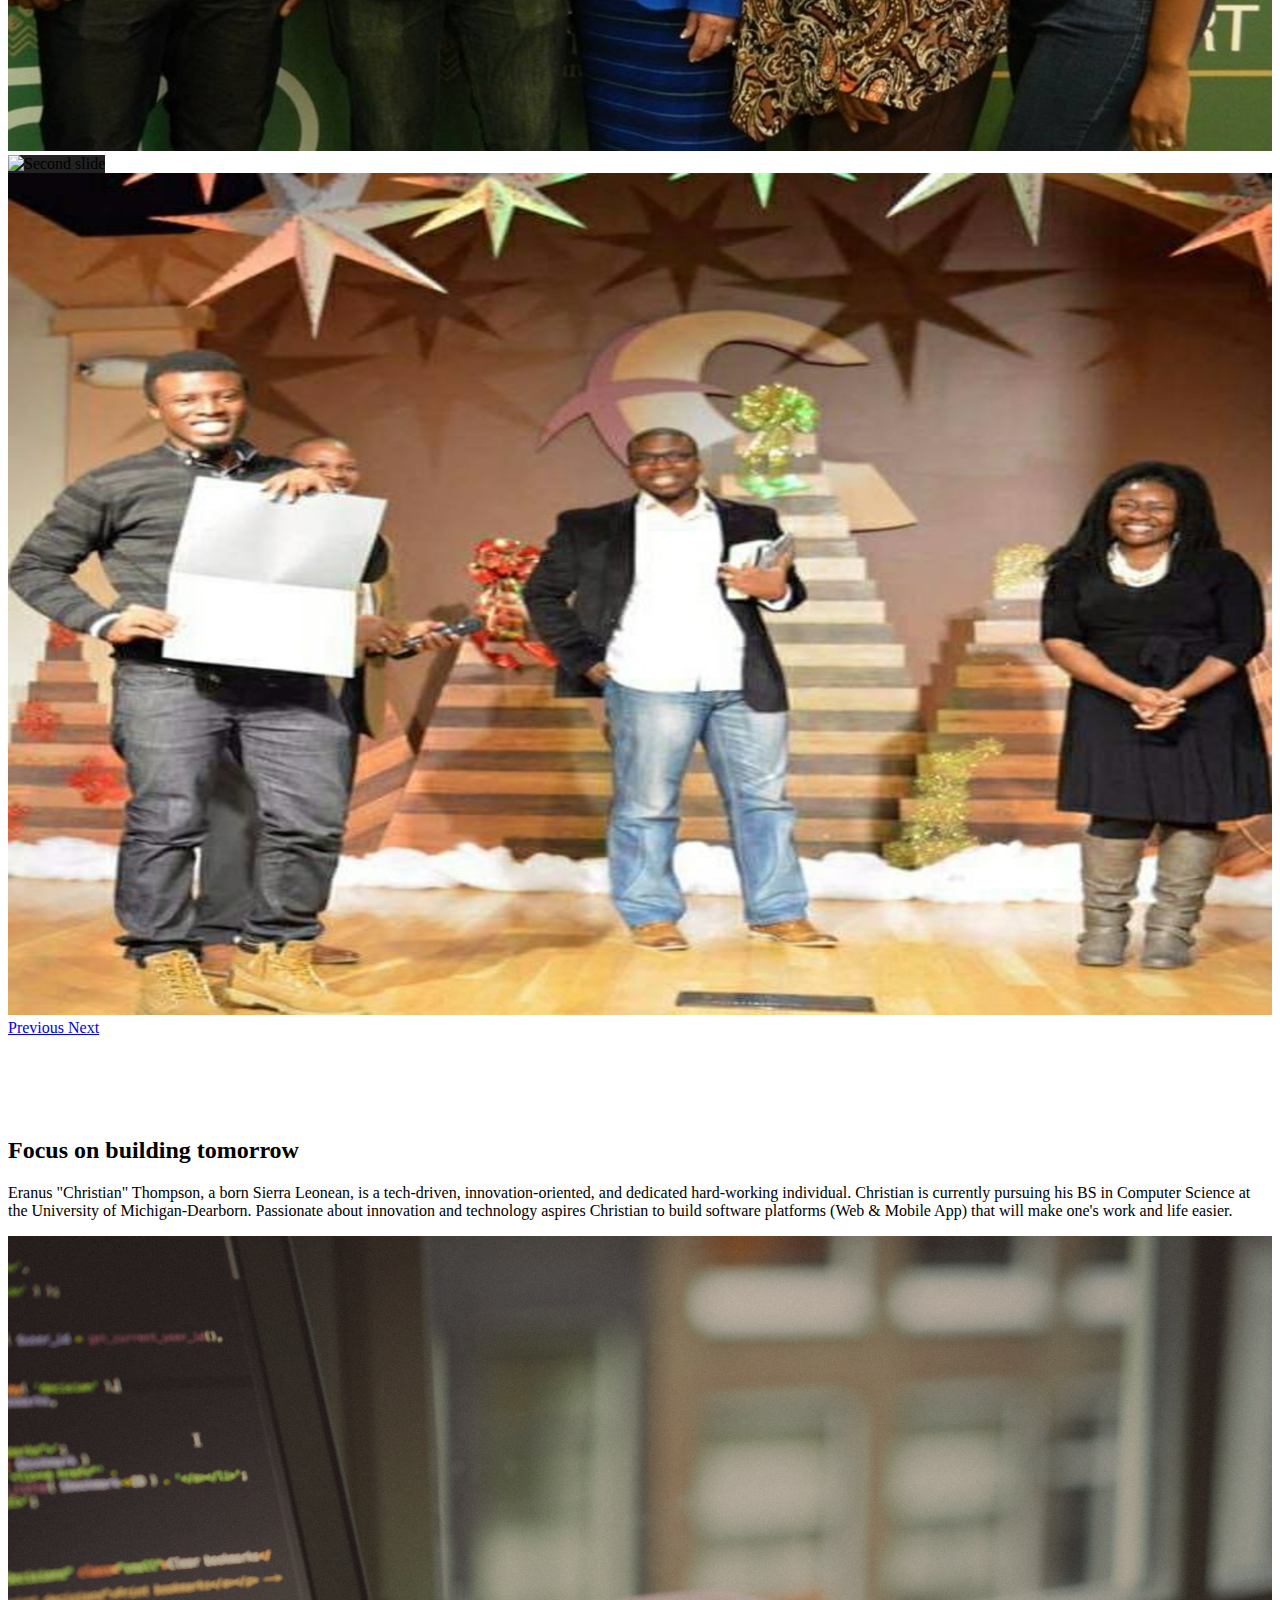
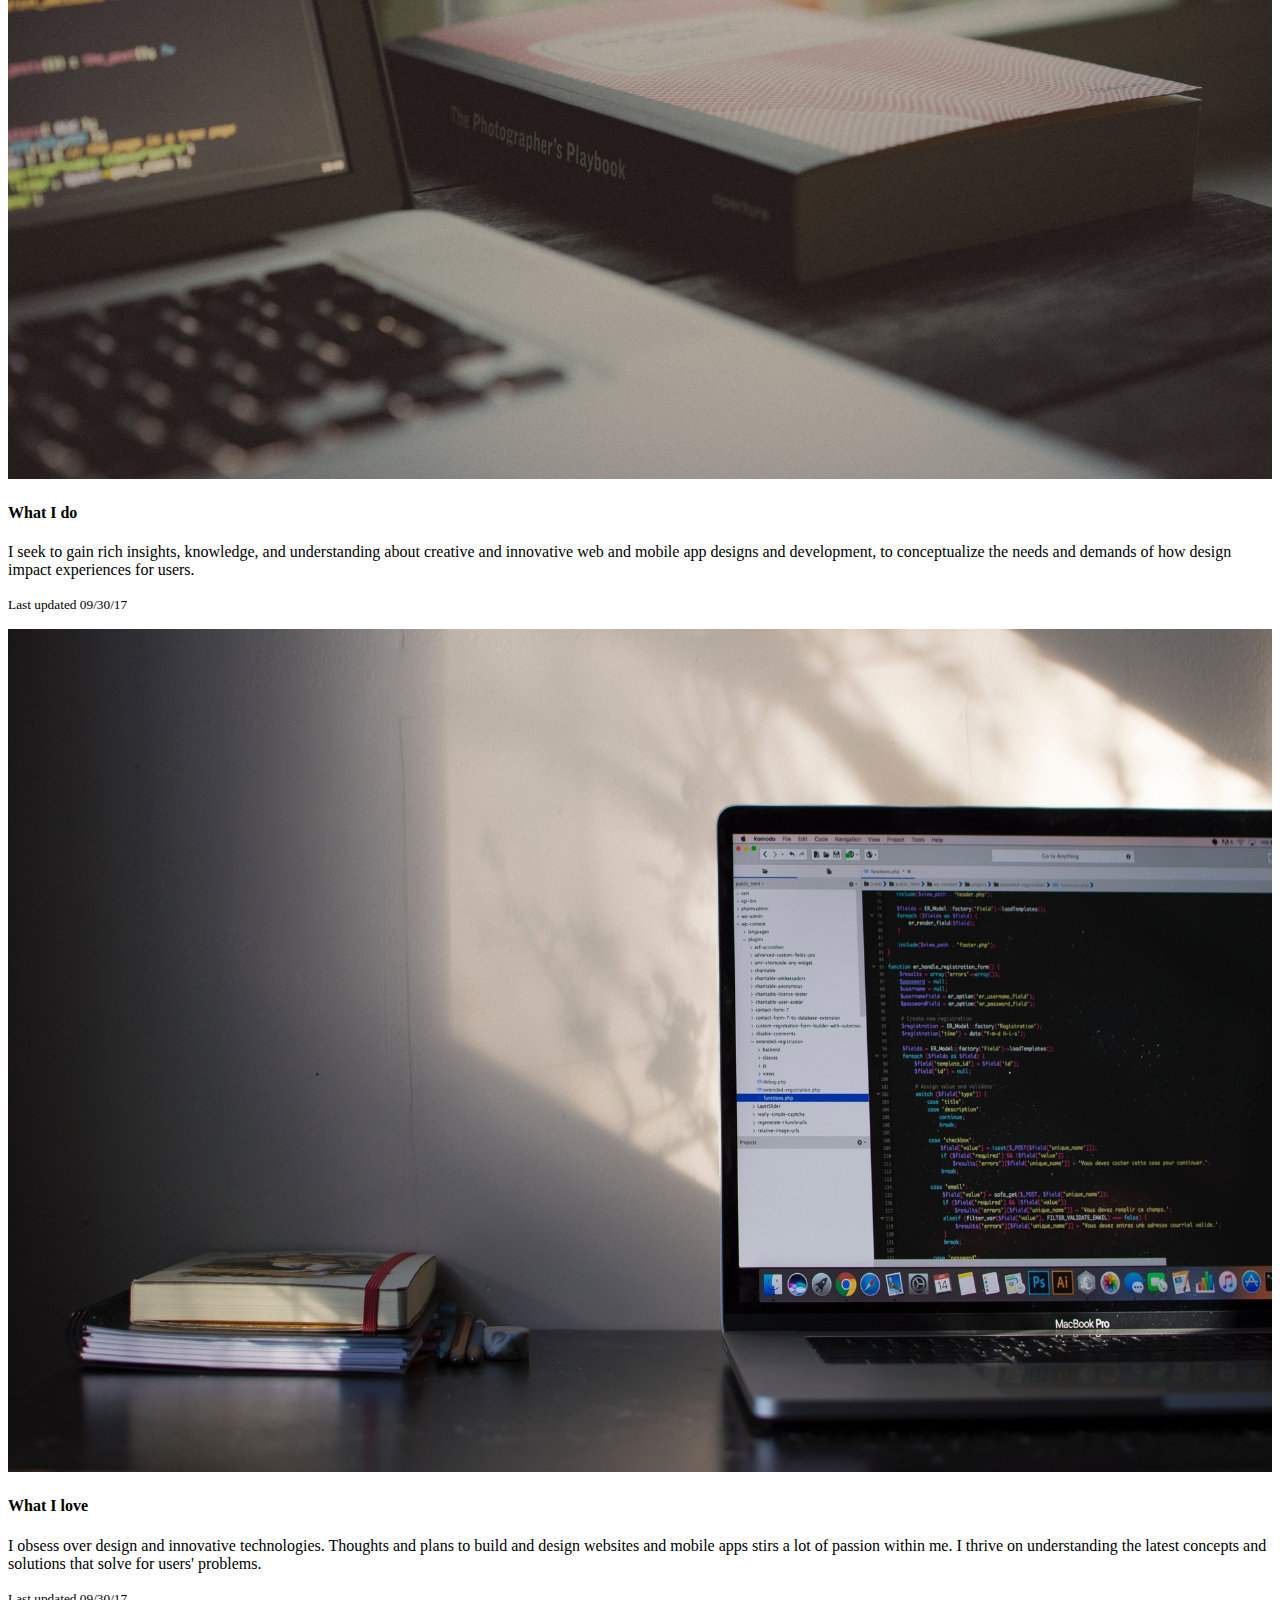
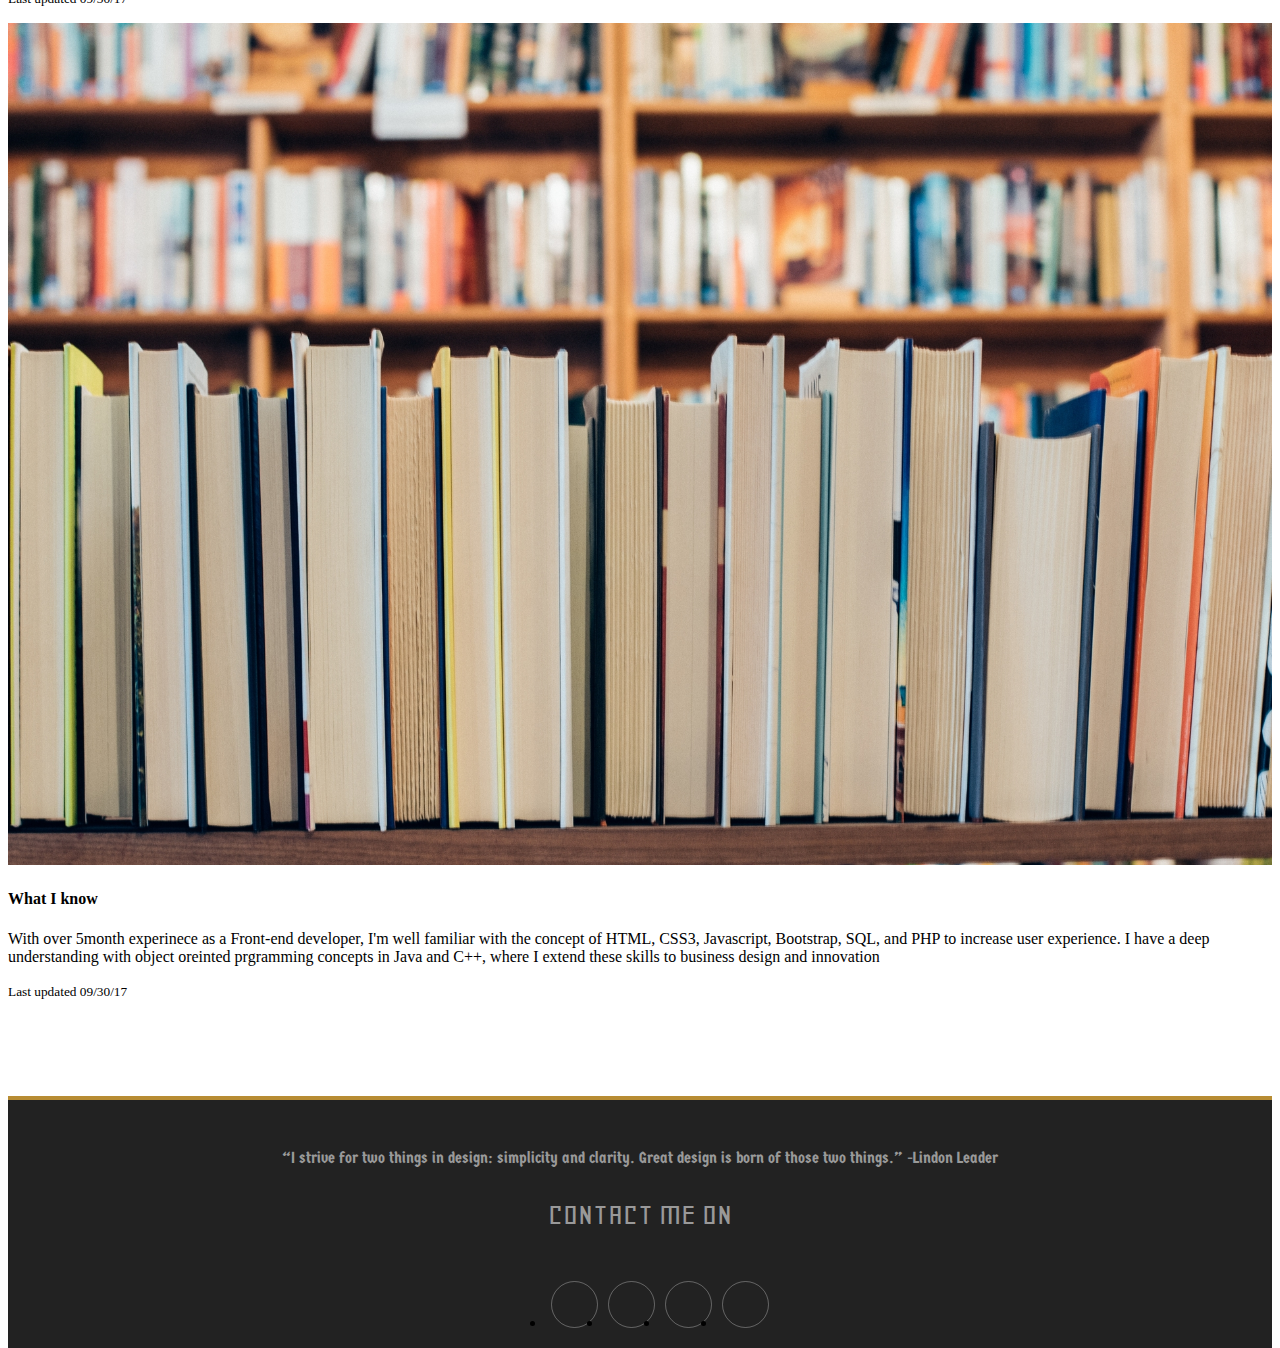
==== commit f186608a: "added imageCarousel" ====
--- a/index.html
+++ b/index.html
@@ -91,6 +91,27 @@
     </section> -->
 
 
+    <div id="carouselExampleControls" class="carousel slide" data-ride="carousel">
+      <div class="carousel-inner">
+        <div class="carousel-item active">
+          <img class="d-block w-100" src="img/dean2.jpg" alt="First slide">
+        </div>
+        <div class="carousel-item">
+          <img class="d-block w-100" src="img/uRop.jpg" alt="Second slide">
+        </div>
+        <div class="carousel-item">
+          <img class="d-block w-100" src="img/ccWAward.jpg" alt="Third slide">
+        </div>
+      </div>
+      <a class="carousel-control-prev" href="#carouselExampleControls" role="button" data-slide="prev">
+        <span class="carousel-control-prev-icon" aria-hidden="true"></span>
+        <span class="sr-only">Previous</span>
+      </a>
+      <a class="carousel-control-next" href="#carouselExampleControls" role="button" data-slide="next">
+        <span class="carousel-control-next-icon" aria-hidden="true"></span>
+        <span class="sr-only">Next</span>
+      </a>
+    </div>
 
 
 
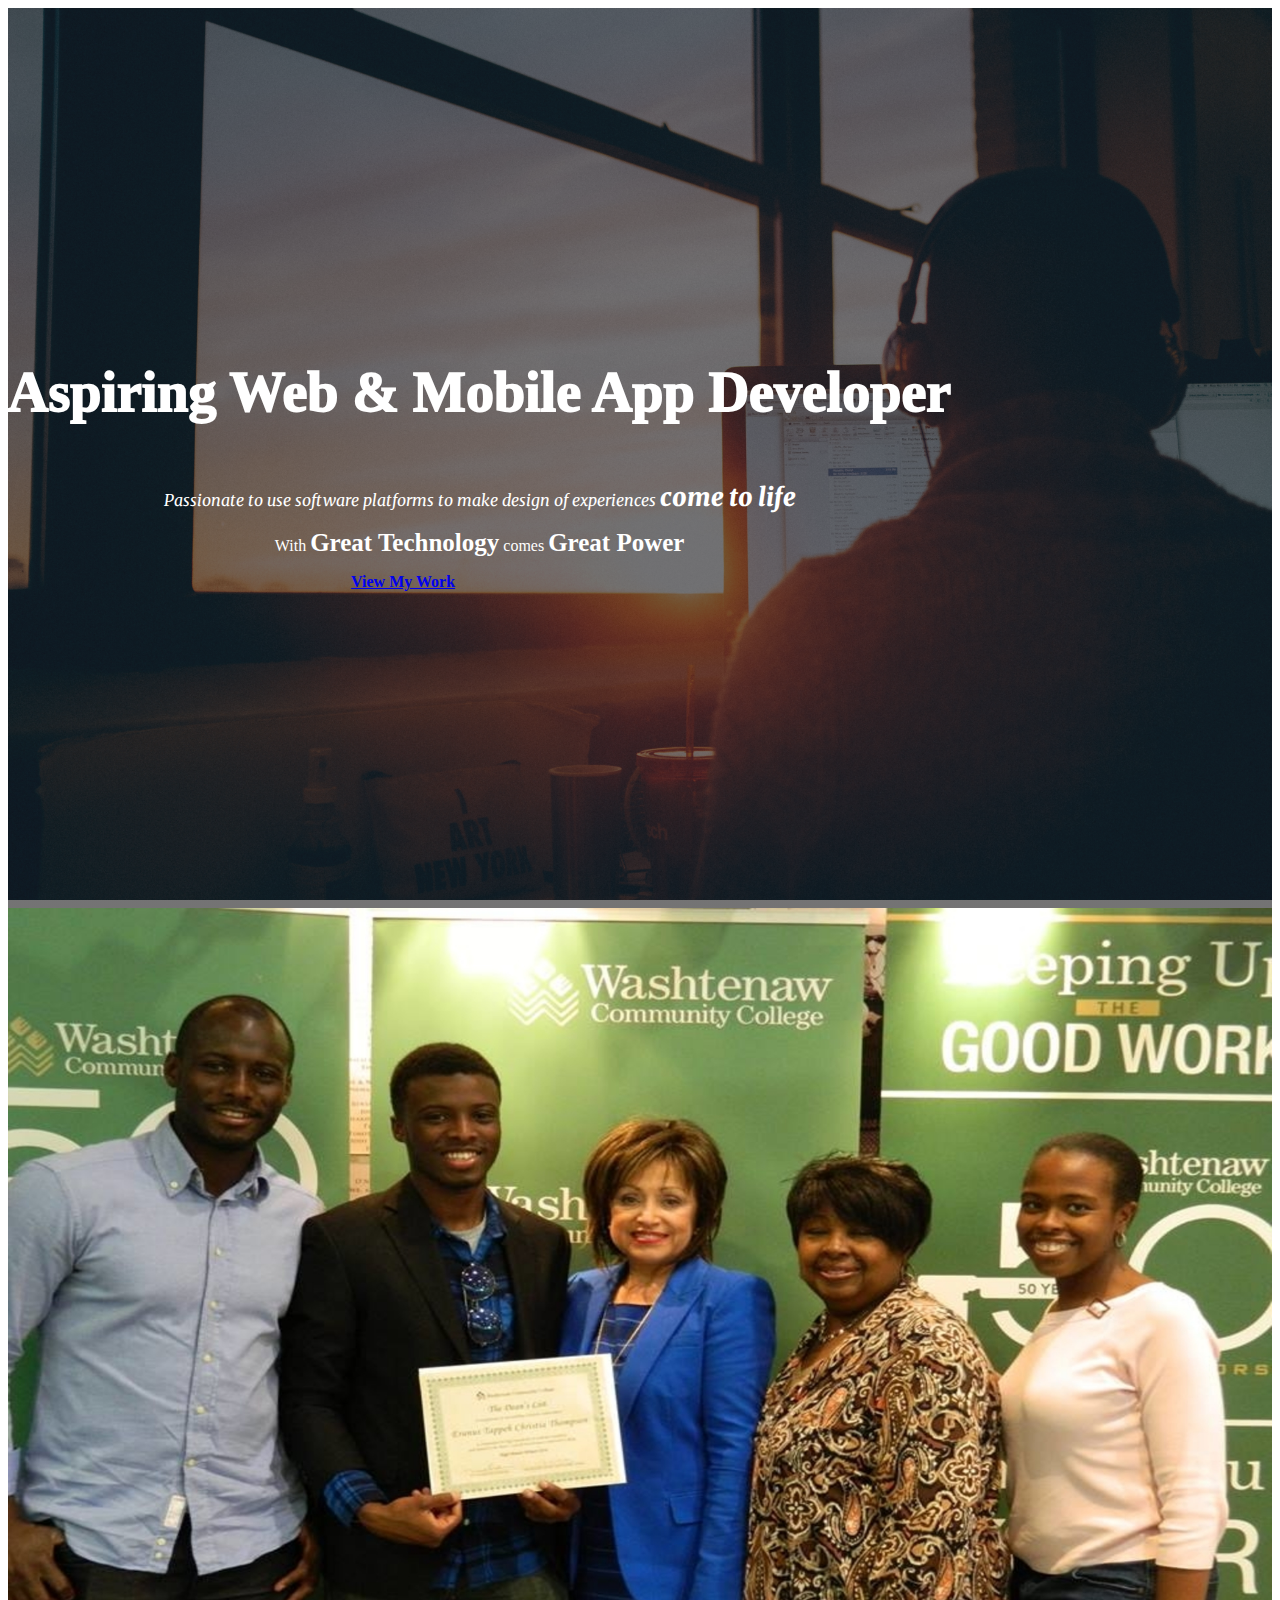
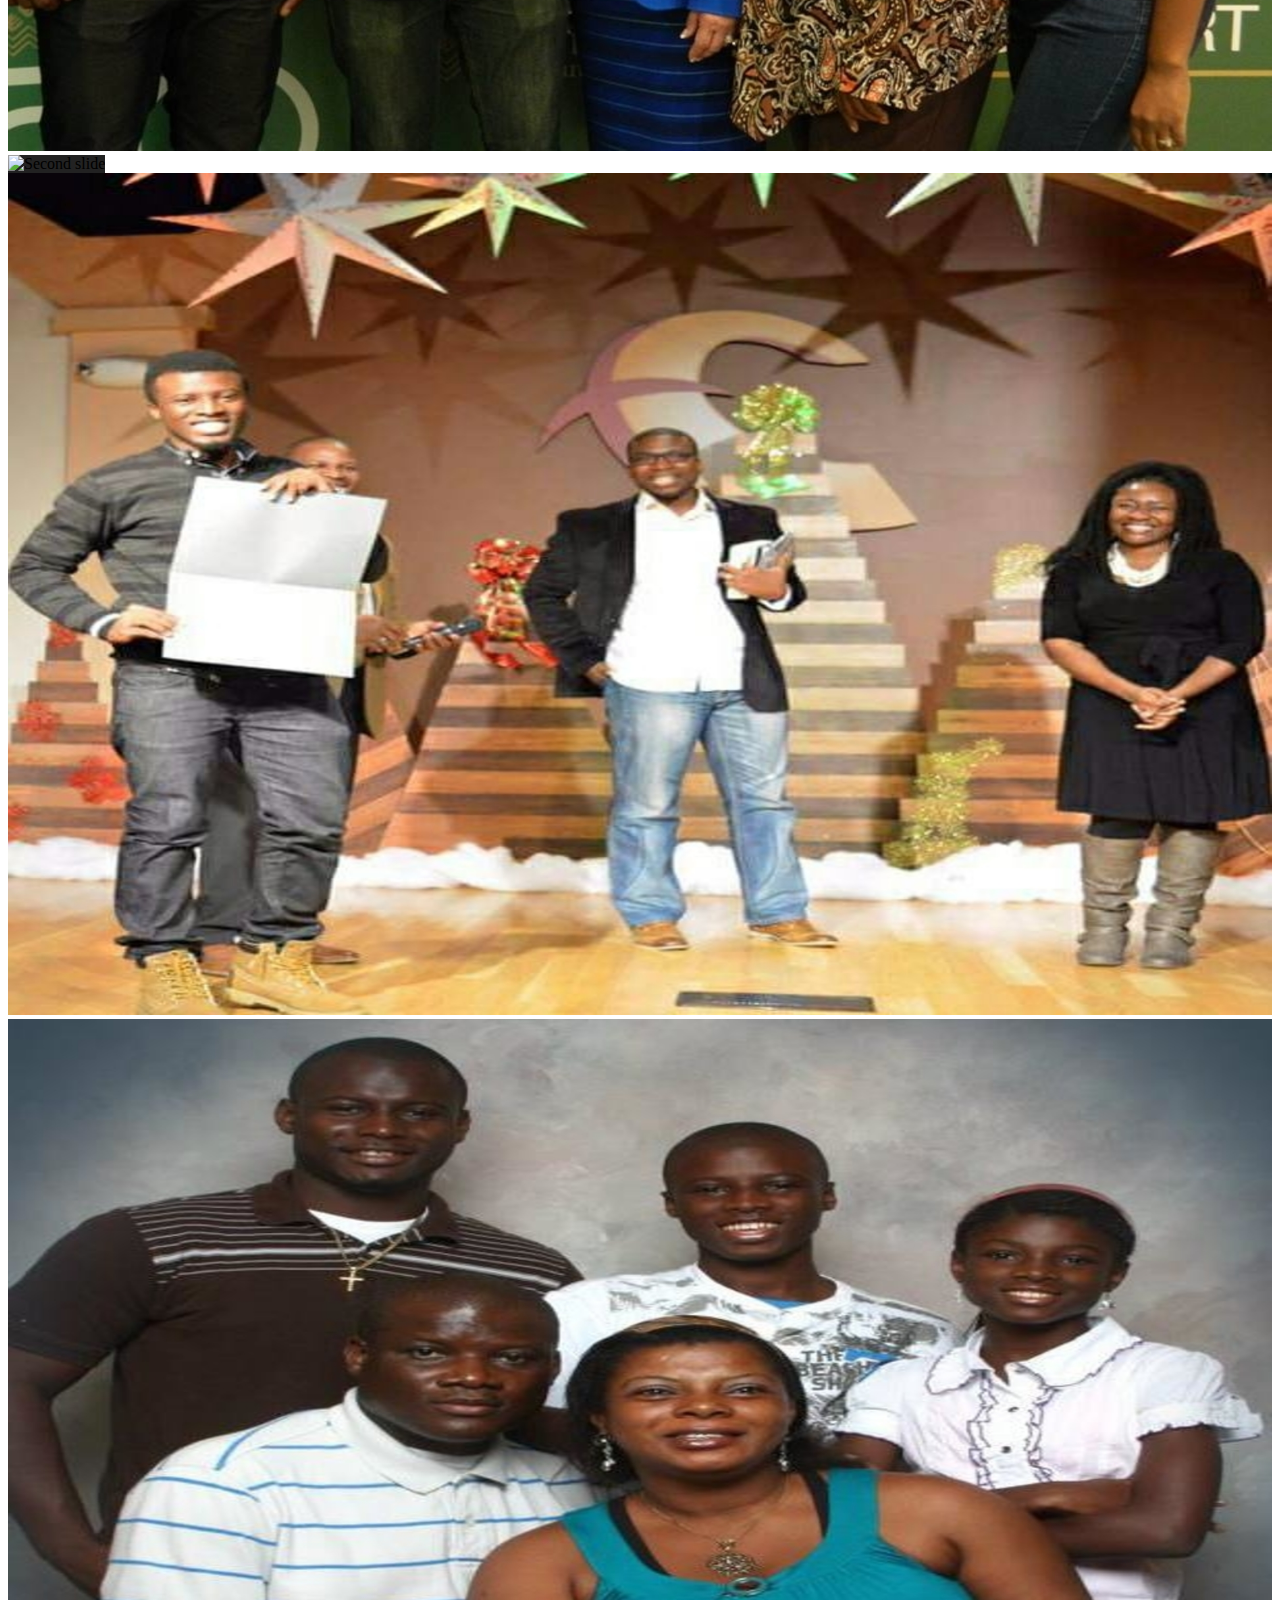
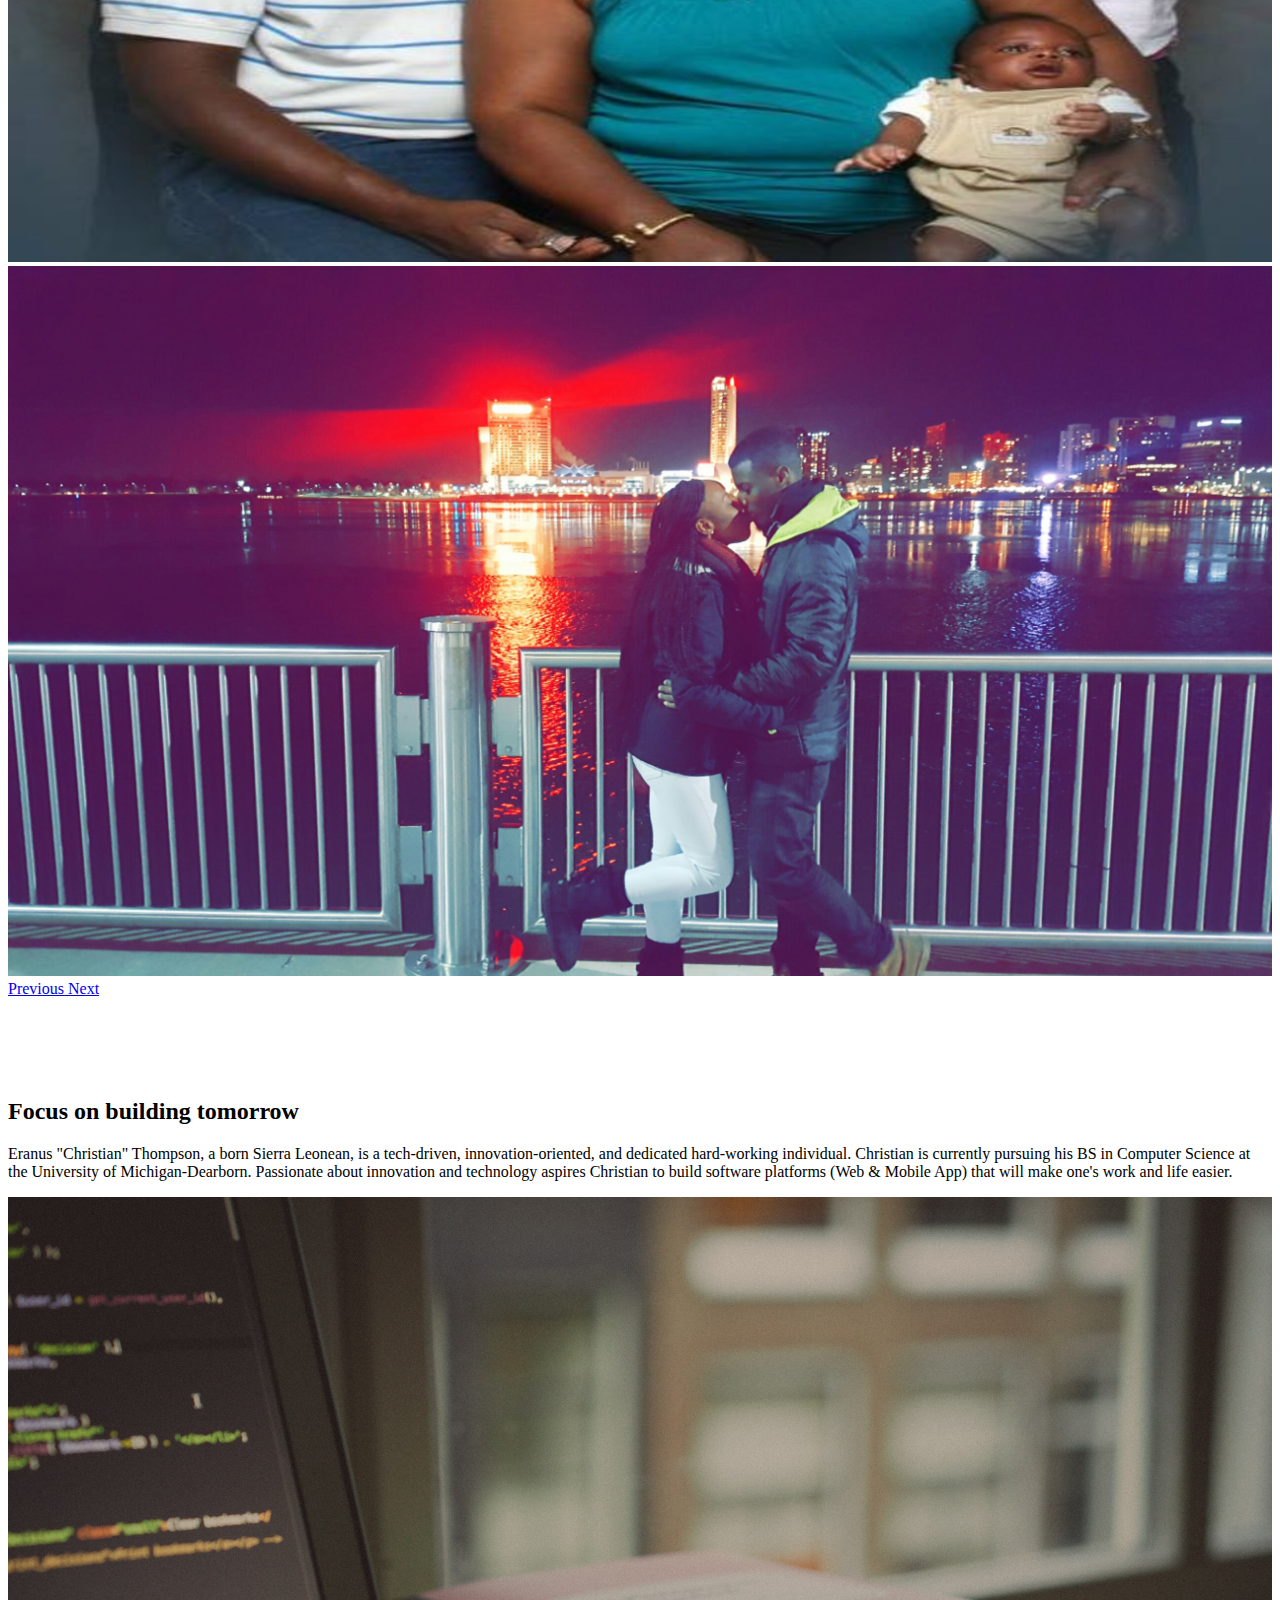
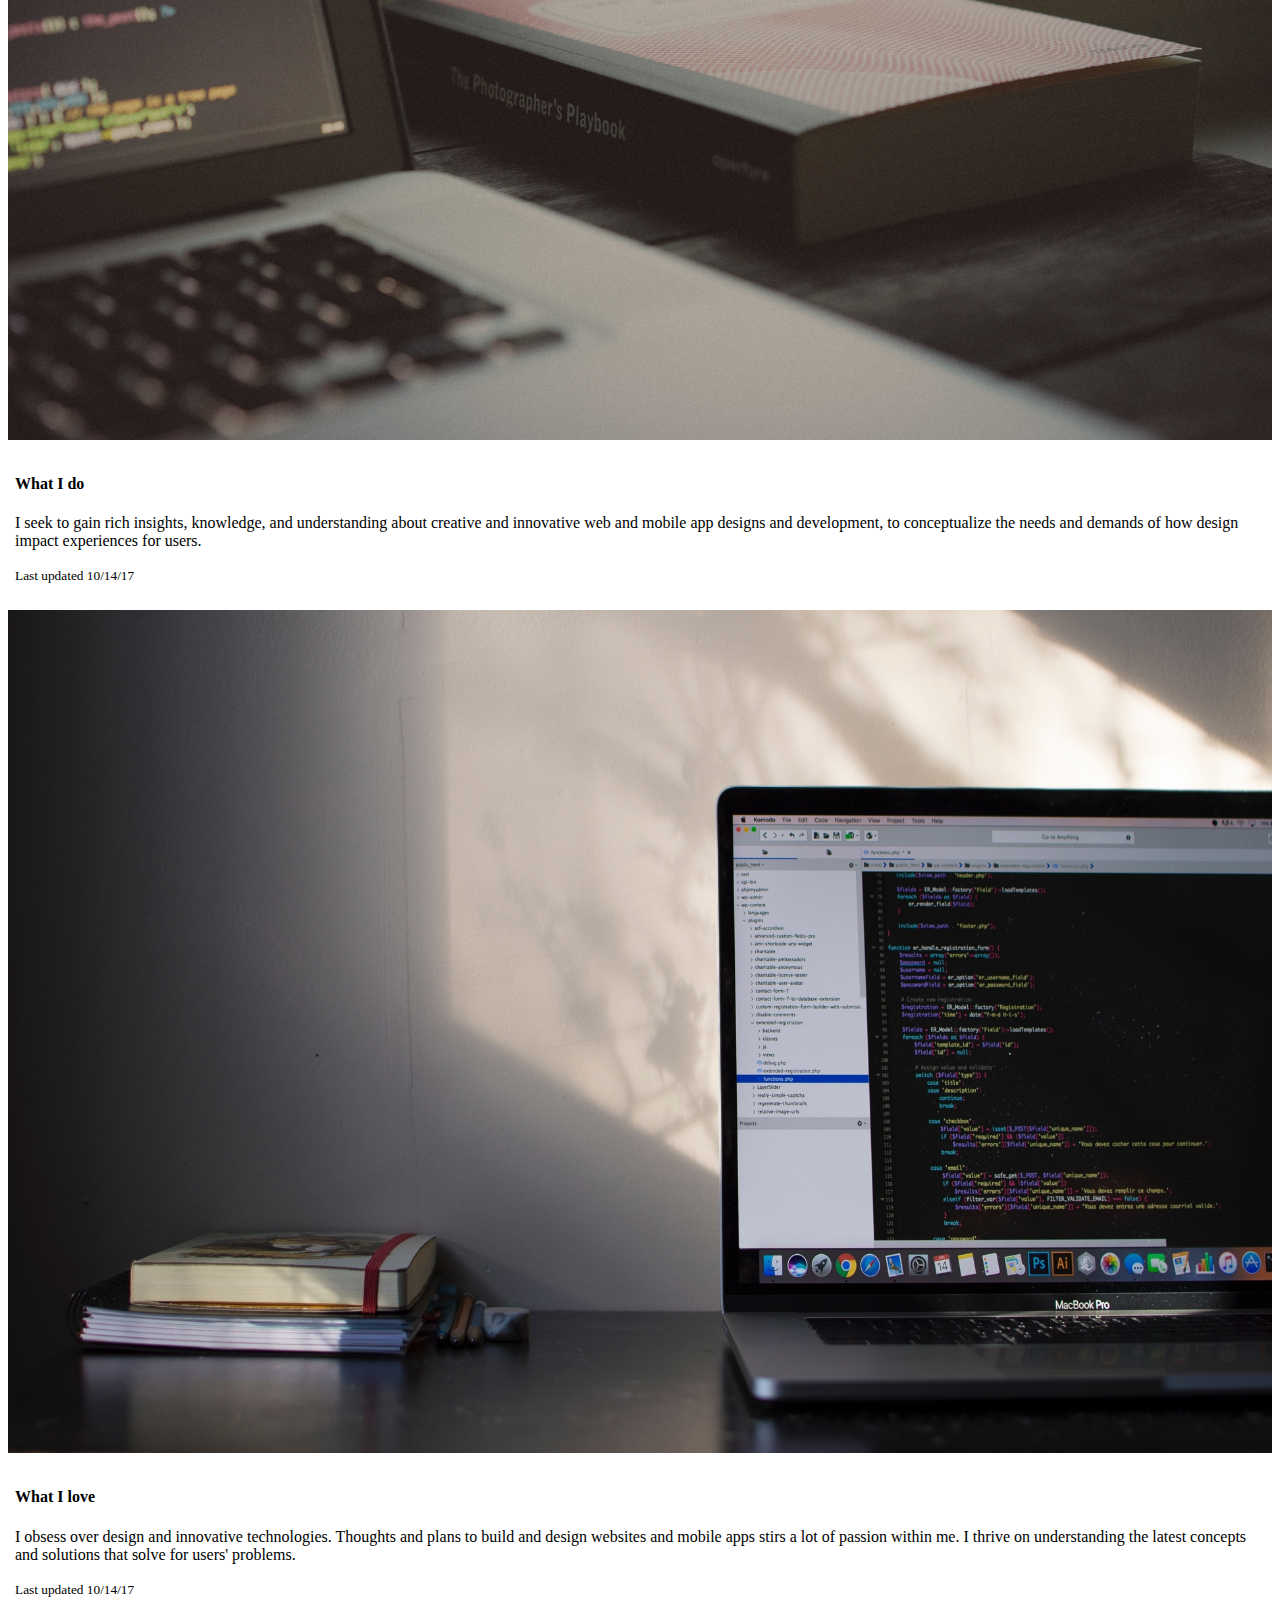
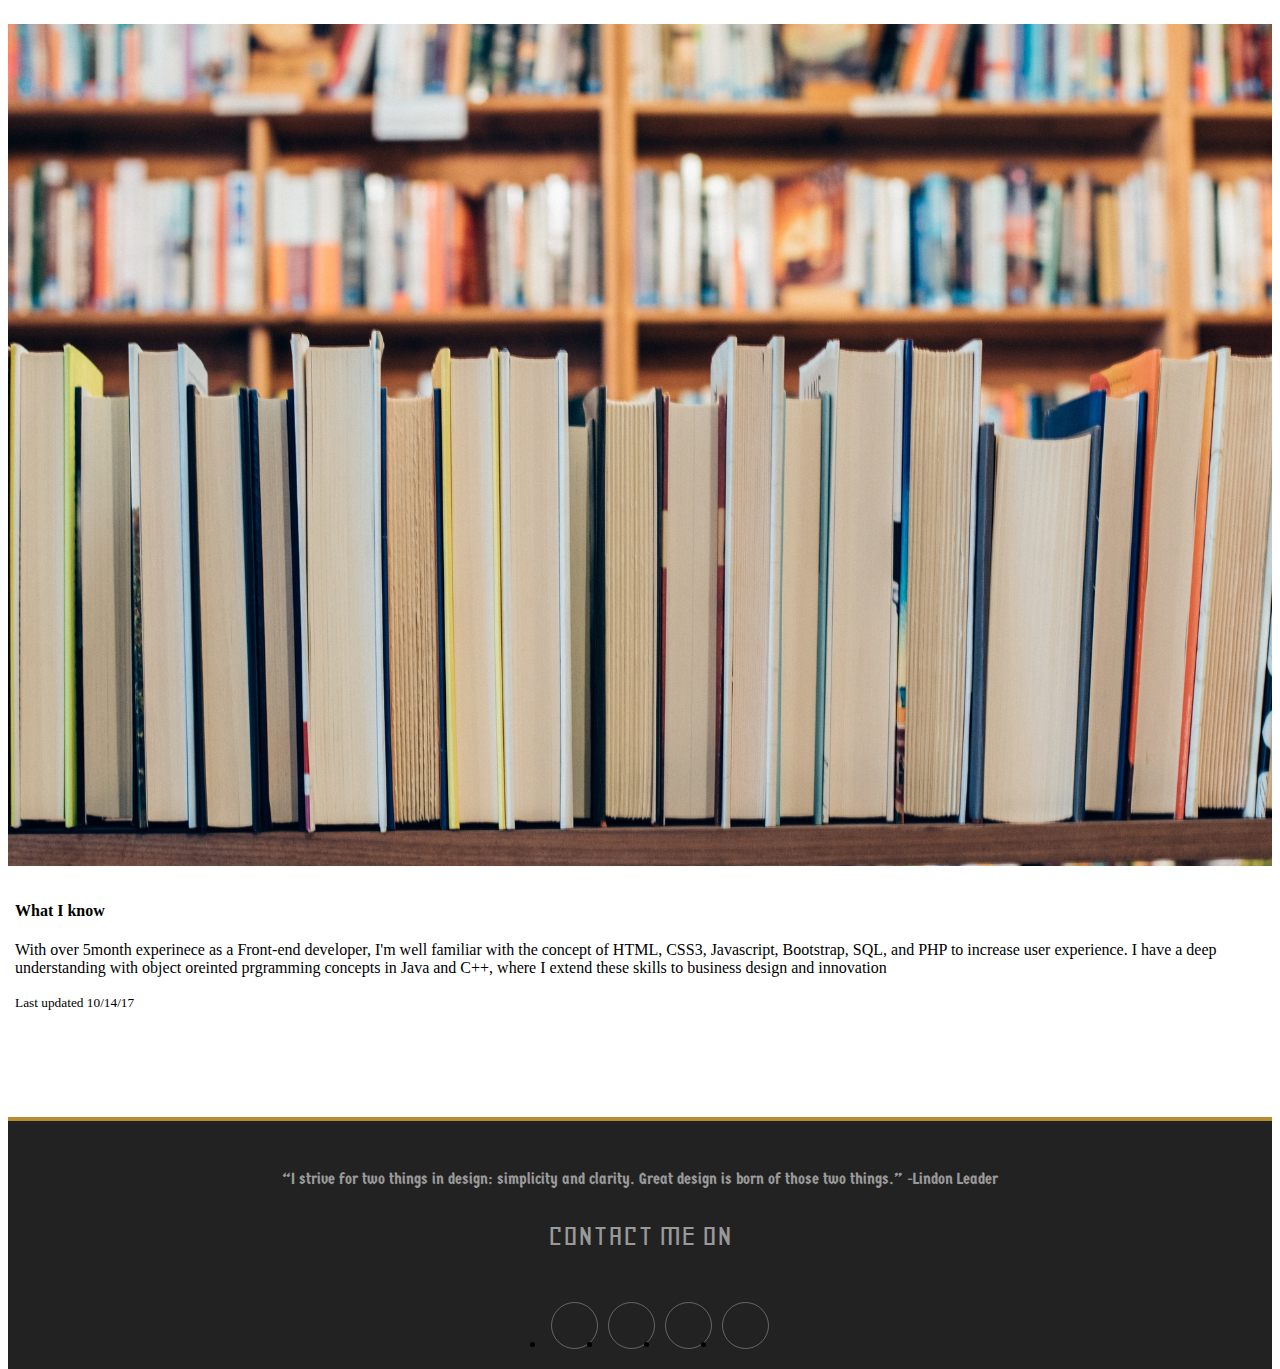
==== commit 2a06066c: "added images into carousel" ====
--- a/index.html
+++ b/index.html
@@ -33,7 +33,6 @@
   <body>    
 
     <section id="cover">
-      <!-- <img src="/img/main_bg_pic.jpg"> -->
       <div id="cover-caption">
         <div class="container" id="header-text">
           <div class="col-sm-10 col-sm-offset-1">
@@ -46,77 +45,47 @@
           <a href="workSite.html" class="btn btn-success btn-lg" role="button">View My Work</a>
         </div>
       </div>
+    </section>  
+      
+    <!-- Creating the image carousel layout -->
+    <section id="carousel">
+      <div id="carouselExampleControls" class="carousel slide" data-ride="carousel">
+        <div class="carousel-inner">
+
+          <div class="carousel-item active">
+            <img class="d-block w-100" src="img/dean2.jpg" alt="First slide">
+          </div>
+
+          <div class="carousel-item">
+            <img class="d-block w-100" src="img/uRop.jpg" alt="Second slide">
+          </div>
+
+          <div class="carousel-item">
+            <img class="d-block w-100" src="img/ccWAward.jpg" alt="Third slide">
+          </div>
+
+          <div class="carousel-item">
+            <img class="d-block w-100" src="img/fam.jpg" alt="Fourth slide">
+          </div> 
+
+          <div class="carousel-item">
+            <img class="d-block w-100" src="img/chrisMary.jpg" alt="Fourth slide">
+          </div>        
+        </div>
+
+        <a class="carousel-control-prev" href="#carouselExampleControls" role="button" data-slide="prev">
+          <span class="carousel-control-prev-icon" aria-hidden="true"></span>
+          <span class="sr-only">Previous</span>
+        </a>
+        
+        <a class="carousel-control-next" href="#carouselExampleControls" role="button" data-slide="next">
+          <span class="carousel-control-next-icon" aria-hidden="true"></span>
+          <span class="sr-only">Next</span>
+        </a>
+      </div>
     </section>
-    
-    <!-- Creating the image carousel layout -->
-    <!-- <section id="carousel">
-                
-        <div id="carousel-home" class="carousel slide" data-ride="carousel">            
-            <div class="carousel-inner" role="listbox">
-                <div class="carousel-item active">
-                    <img class="d-block img-fluid" src="img/dean2.jpg" alt="Woman taking a picture">
-                    
-                    
-                </div>
-                <div class="carousel-item">
-                    <img class="d-block img-fluid" src="img/uRop.jpg" alt="A wet spider-web">
-                
-                    
-                </div>
-                <div class="carousel-item">
-                    <img class="d-block img-fluid" src="img/ccWAward.jpg" alt="Two hands making a heart">
-                
-                   
-                </div>
-                <div class="carousel-item">
-                    <img class="d-block img-fluid" src="img/fam.jpg" alt="Two hands making a heart">
-                
-                    
-                </div>
-                <div class="carousel-item">
-                    <img class="d-block img-fluid" src="img/Webp.net-resizeimage.jpg" alt="Two hands making a heart">
-                
-                   
-                </div>                
-            </div>
-            <a class="carousel-control-prev" href="#carousel-home" role="button" data-slide="prev">
-                <span class="carousel-control-prev-icon" aria-hidden="true"></span>
-                <span class="sr-only">Previous</span>
-            </a>
-            <a class="carousel-control-next" href="#carousel-home" role="button" data-slide="next">
-                <span class="carousel-control-next-icon" aria-hidden="true"></span>
-                <span class="sr-only">Next</span>
-            </a>
-        </div>
-    </section> -->
 
-
-    <div id="carouselExampleControls" class="carousel slide" data-ride="carousel">
-      <div class="carousel-inner">
-        <div class="carousel-item active">
-          <img class="d-block w-100" src="img/dean2.jpg" alt="First slide">
-        </div>
-        <div class="carousel-item">
-          <img class="d-block w-100" src="img/uRop.jpg" alt="Second slide">
-        </div>
-        <div class="carousel-item">
-          <img class="d-block w-100" src="img/ccWAward.jpg" alt="Third slide">
-        </div>
-      </div>
-      <a class="carousel-control-prev" href="#carouselExampleControls" role="button" data-slide="prev">
-        <span class="carousel-control-prev-icon" aria-hidden="true"></span>
-        <span class="sr-only">Previous</span>
-      </a>
-      <a class="carousel-control-next" href="#carouselExampleControls" role="button" data-slide="next">
-        <span class="carousel-control-next-icon" aria-hidden="true"></span>
-        <span class="sr-only">Next</span>
-      </a>
-    </div>
-
-
-
-
-
+    <!-- section About Me -->
     <section id="aboutMe">    
       <div class="section-content">
           <div class="container">
@@ -139,7 +108,7 @@
                   and innovative web and mobile app designs and development, to conceptualize the
                   needs and demands of how design impact experiences for users.  
                 </p>
-                <p class="card-text"><small class="text-muted">Last updated 09/30/17</small></p>
+                <p class="card-text"><small class="text-muted">Last updated 10/14/17</small></p>
               </div>
             </div>
             <div class="card">
@@ -151,7 +120,7 @@
                   build and design websites and mobile apps stirs a lot of passion within me. 
                   I thrive on understanding the latest concepts and solutions that
                   solve for users' problems.</p>
-                <p class="card-text"><small class="text-muted">Last updated 09/30/17</small></p>
+                <p class="card-text"><small class="text-muted">Last updated 10/14/17</small></p>
               </div>
             </div>
             <div class="card">
@@ -164,7 +133,7 @@
                   increase user experience. I have a deep understanding with object oreinted
                   prgramming concepts in Java and C++, where I extend these skills to business
                   design and innovation </p>
-                <p class="card-text"><small class="text-muted">Last updated 09/30/17</small></p>
+                <p class="card-text"><small class="text-muted">Last updated 10/14/17</small></p>
               </div>
             </div>
           </div>        
@@ -224,5 +193,6 @@
             integrity="sha384-h0AbiXch4ZDo7tp9hKZ4TsHbi047NrKGLO3SEJAg45jXxnGIfYzk4Si90RDIqNm1" 
             crossorigin="anonymous">
     </script>
+    <script src="pSite.js"></script>
   </body>
 </html>--- a/pSite.css
+++ b/pSite.css
@@ -82,8 +82,14 @@
     line-height: 1.1;
 }
 
+/*  section content */
 .section-content{
     padding: 5rem 0;
+}
+
+/* card text */
+.card-block {
+    padding: 10px 7px;
 }
 
 /* Footer Section */
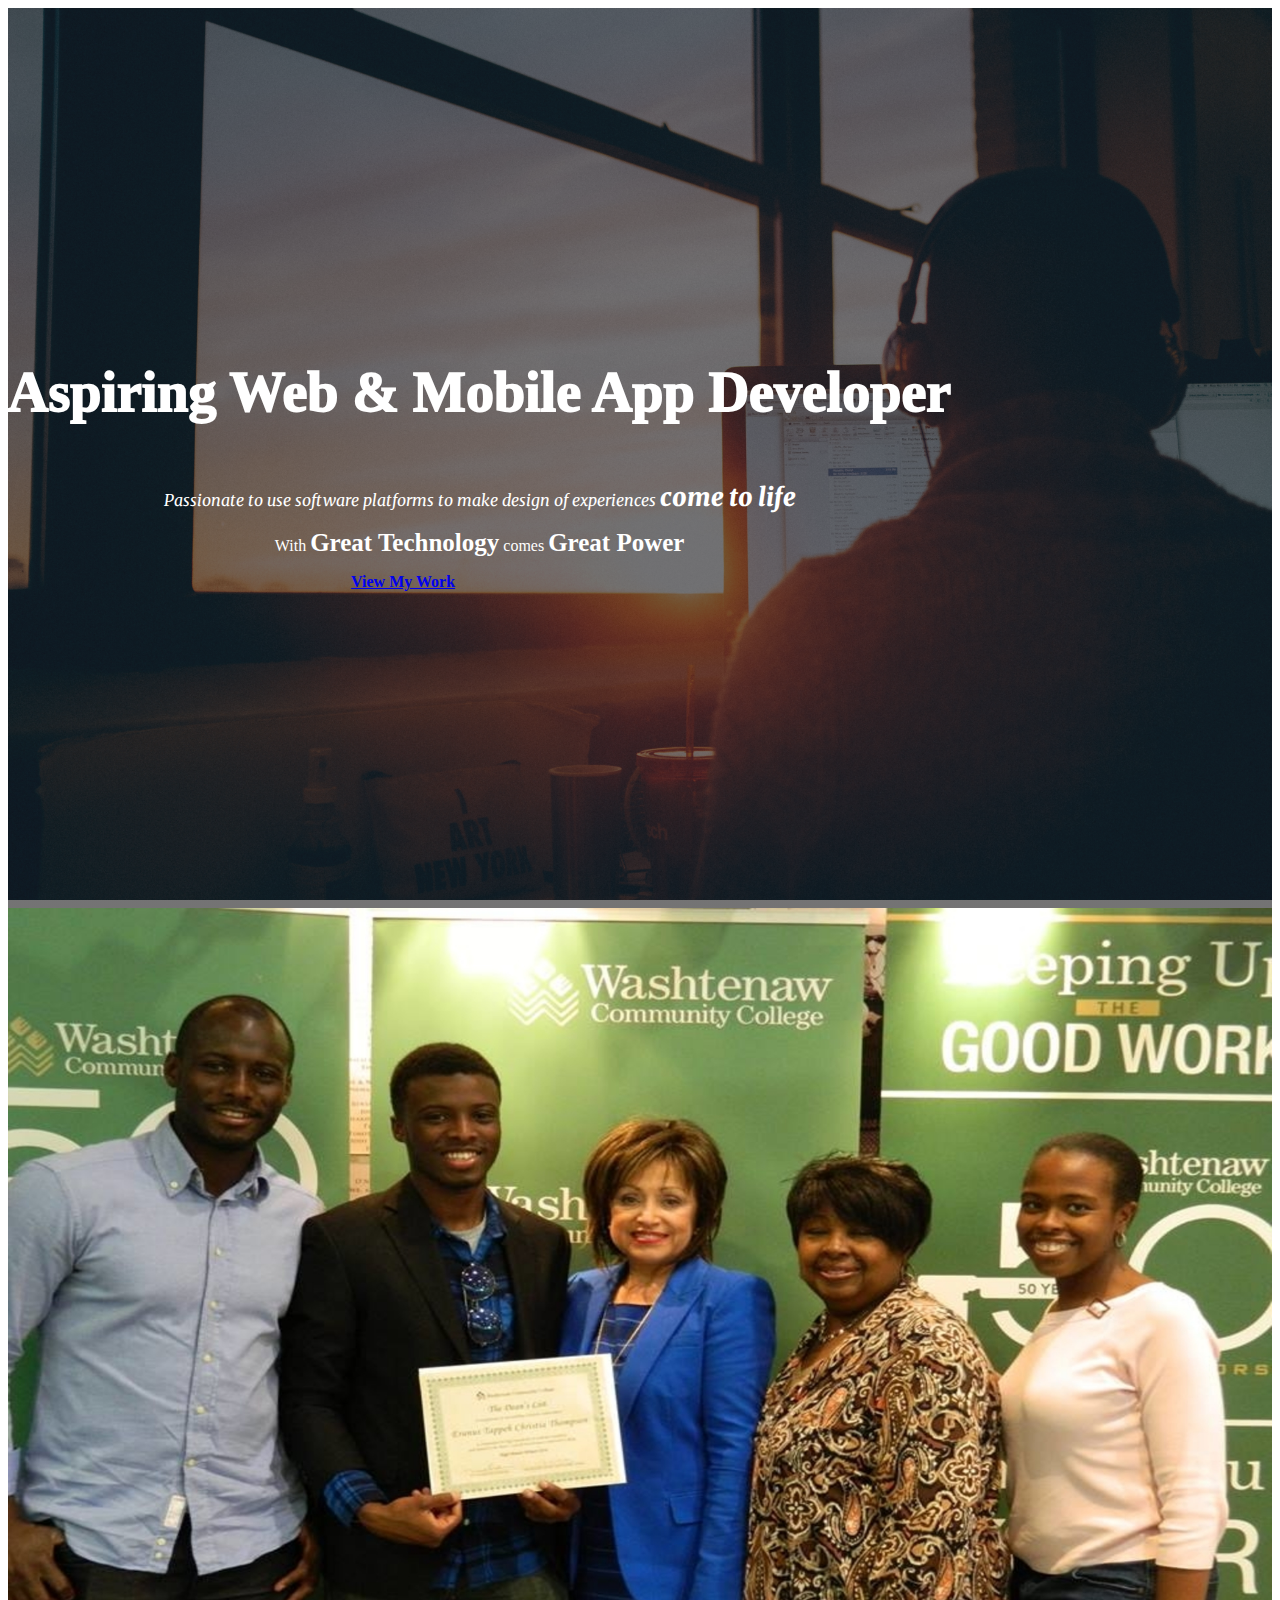
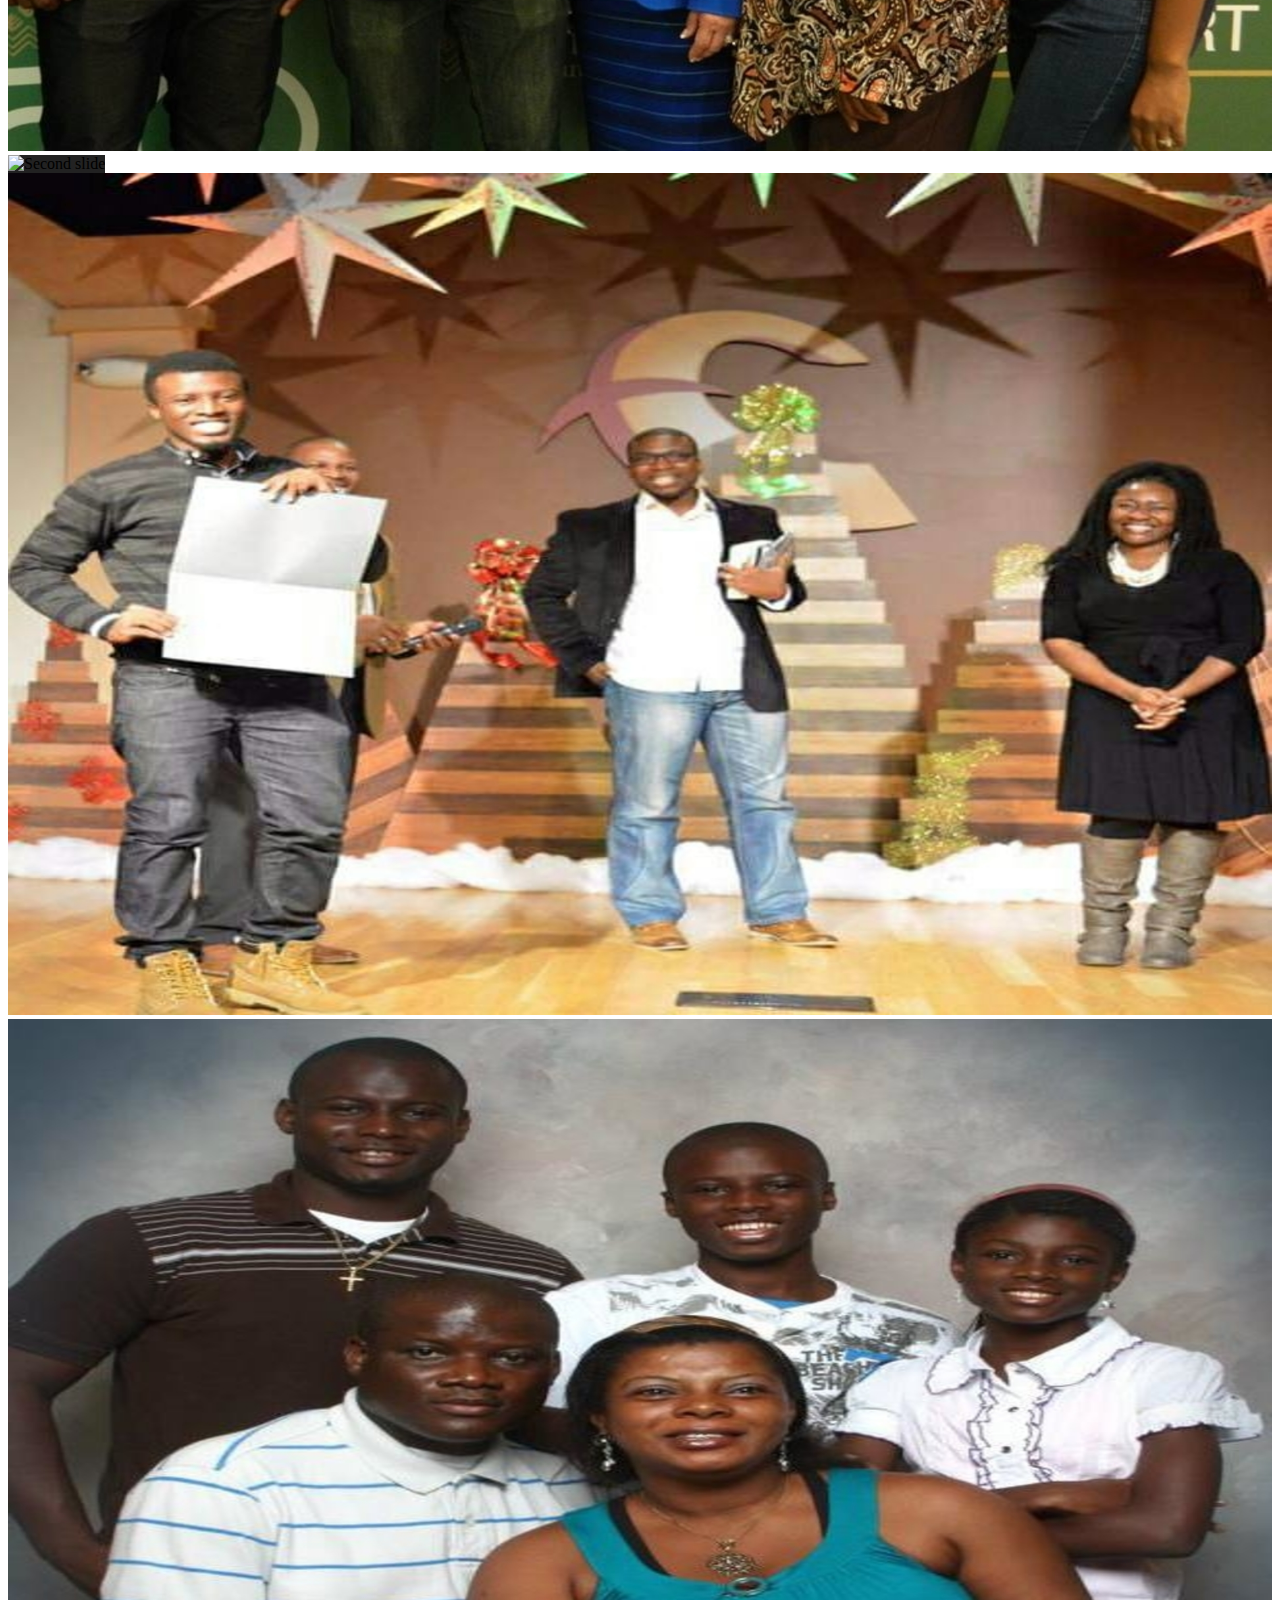
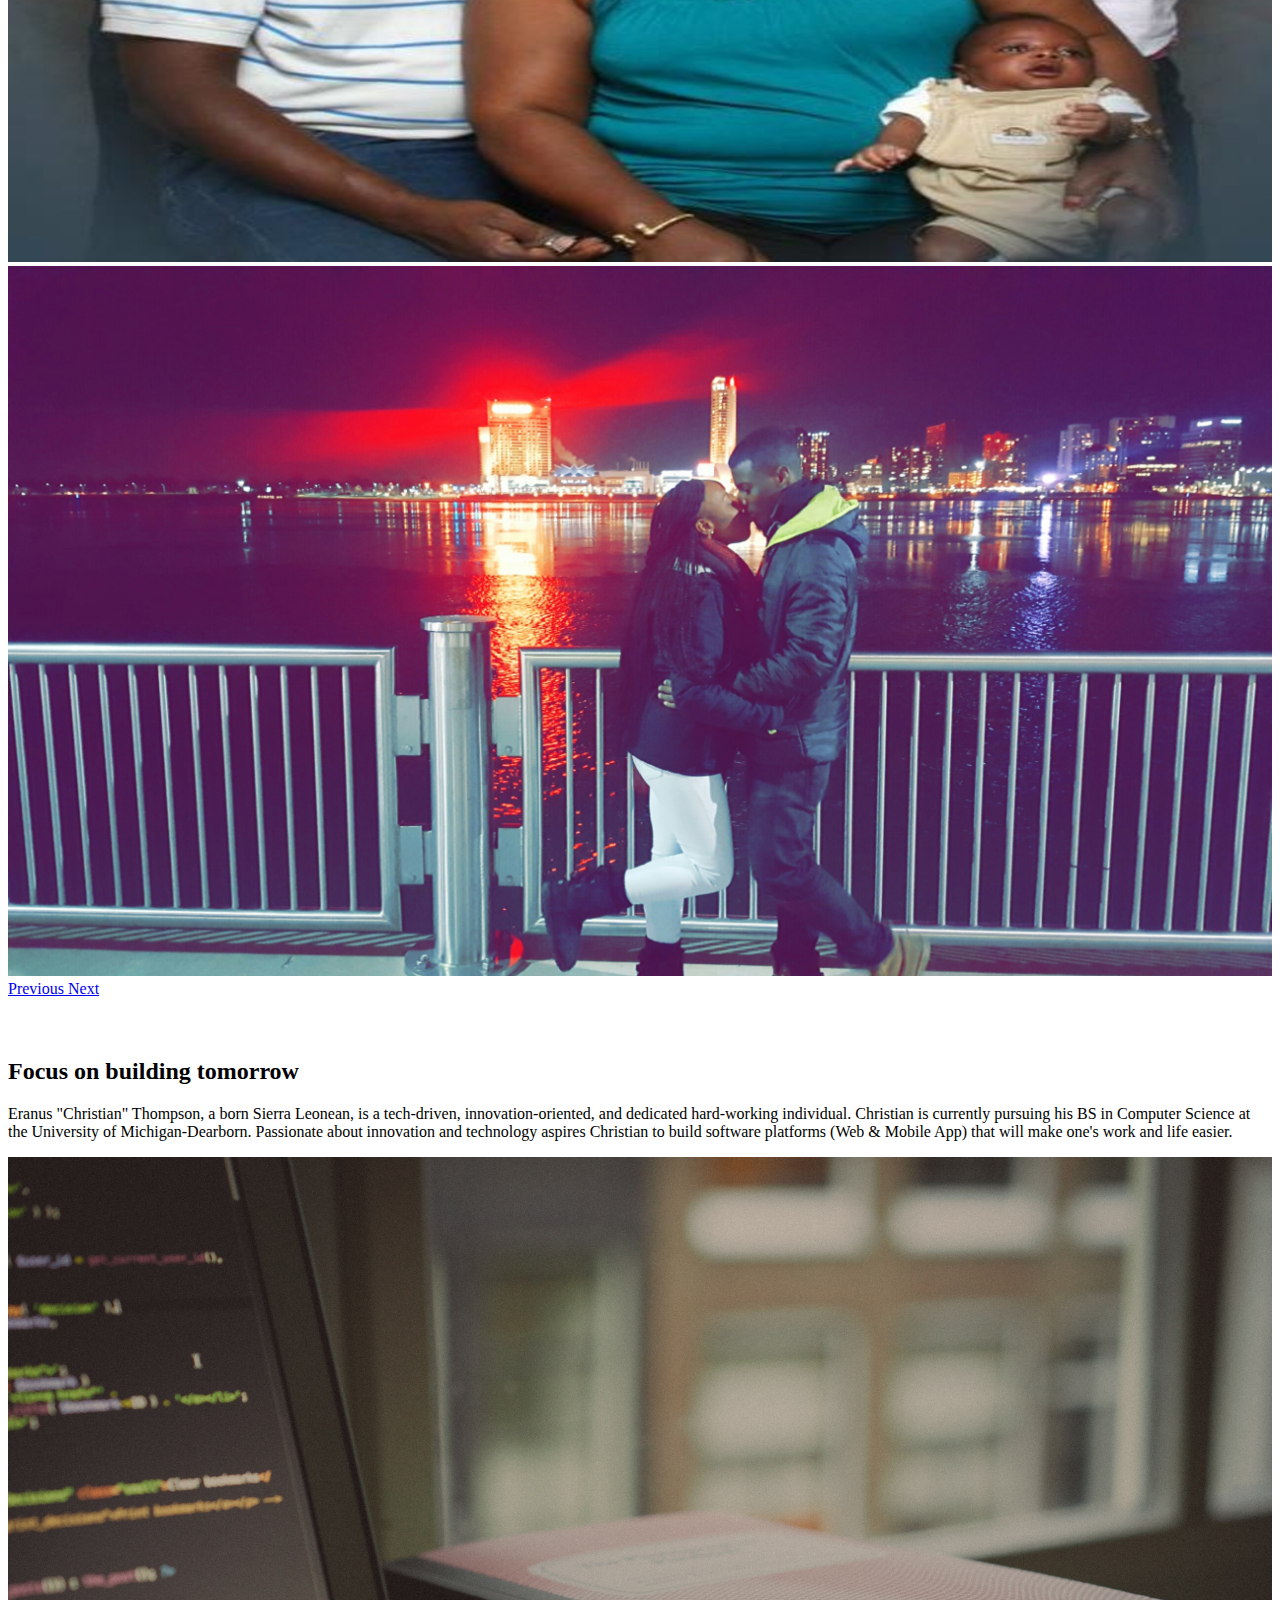
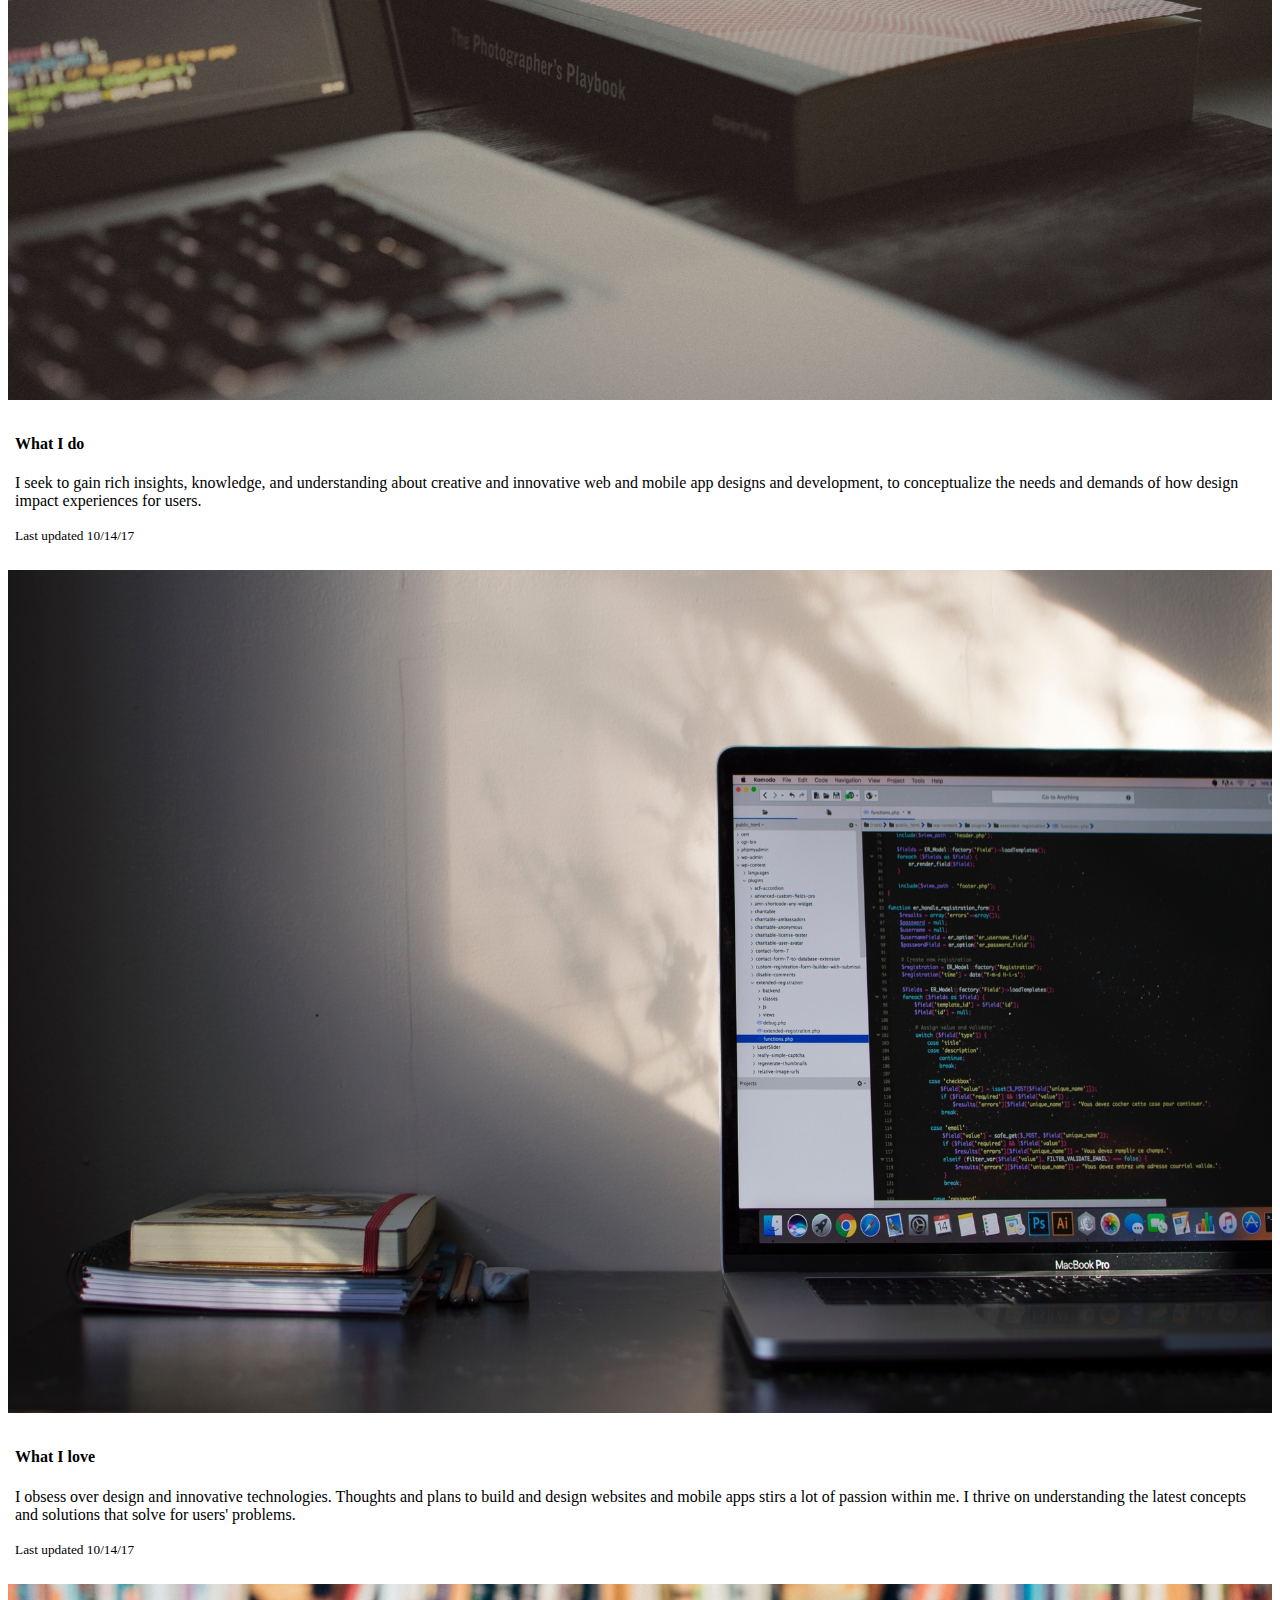
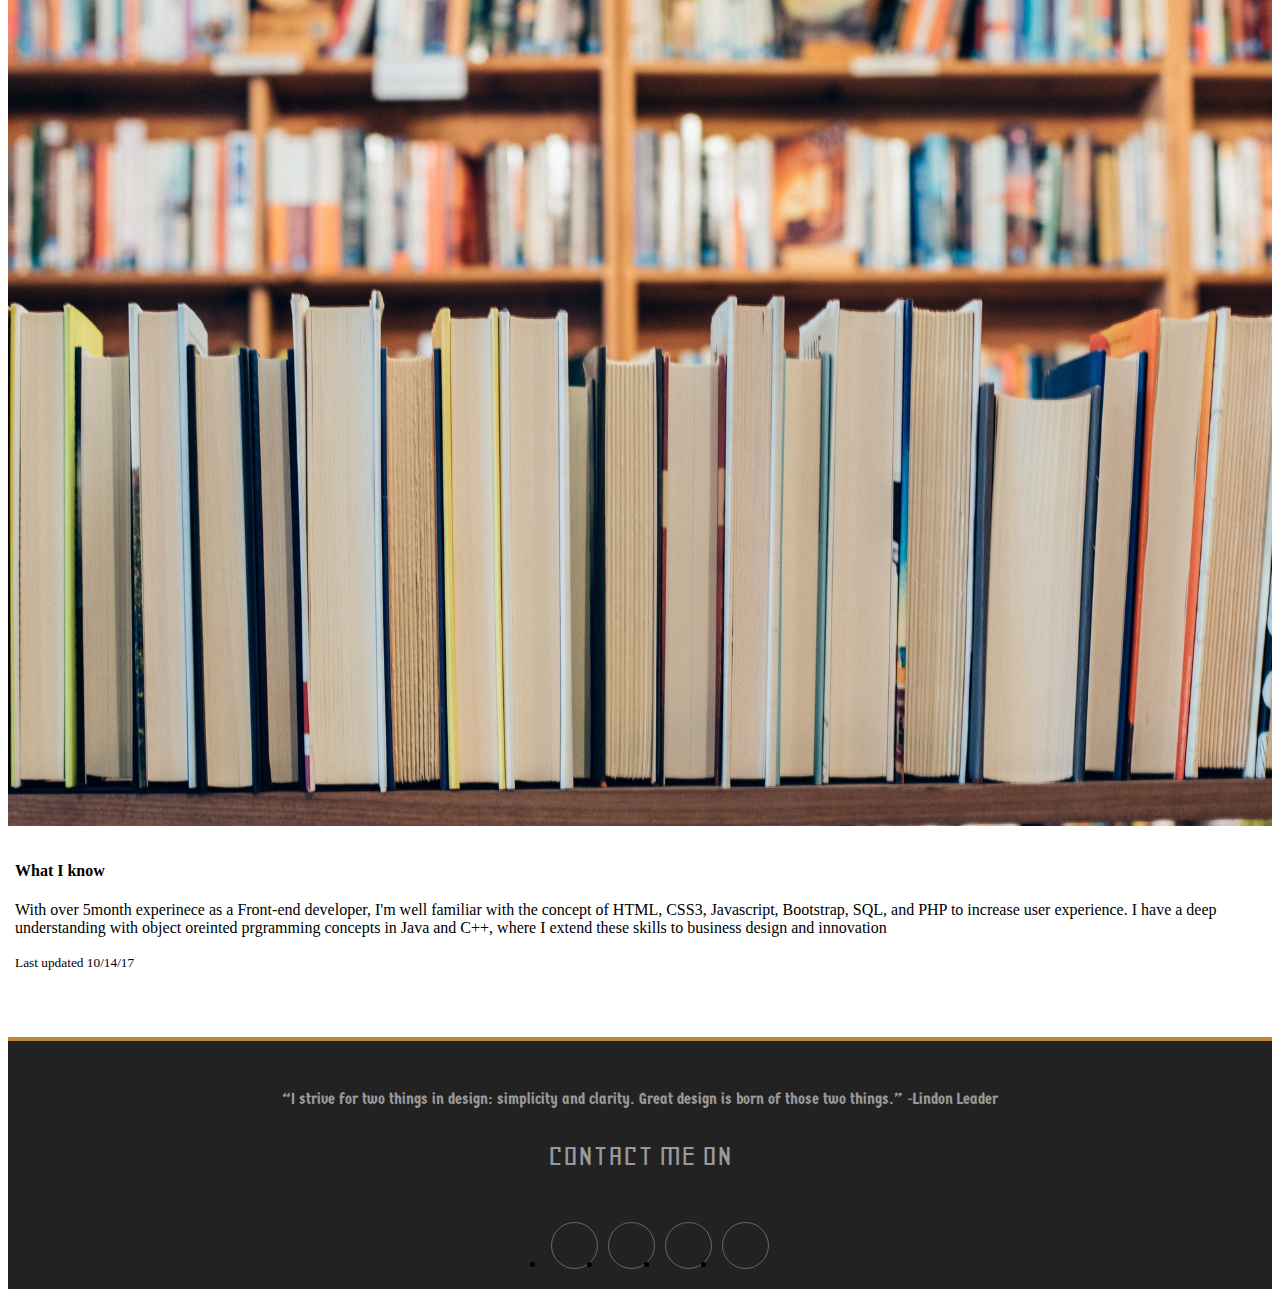
==== commit ae9e35d9: "clean up repository files" ====
--- a/index.html
+++ b/index.html
@@ -21,7 +21,7 @@
     <link href="https://fonts.googleapis.com/css?family=Geo:400,400i" rel="stylesheet">
 
     <!-- Custom CSS -->
-    <link rel="stylesheet" type="text/css" href="pSite.css">
+    <link rel="stylesheet" type="text/css" href="css/pSite.css">
 
     <!-- Font Awesome CDN -->
     <script src="https://use.fontawesome.com/3a6027ea56.js"></script>
@@ -193,6 +193,6 @@
             integrity="sha384-h0AbiXch4ZDo7tp9hKZ4TsHbi047NrKGLO3SEJAg45jXxnGIfYzk4Si90RDIqNm1" 
             crossorigin="anonymous">
     </script>
-    <script src="pSite.js"></script>
+    <script src="js/pSite.js"></script>
   </body>
 </html>--- a/css/pSite.css
+++ b/css/pSite.css
@@ -0,0 +1,219 @@
+/* Added Splash picture */
+/* splash.com --> for high quality photos
+    e.g <img src="https://source.unsplash.com/xrVDYZRGdw4"> 
+        <img src="https://source.unsplash.com/k_T9Zj3SE8k">
+*/
+
+/* Styles.css */
+html,
+body{
+    height: 100%;
+}
+
+img{
+    max-width: 100%;
+}
+
+
+
+#cover{
+    background: linear-gradient(rgba(23, 22, 23, 0.6), rgba(23, 22, 23, 0.6)), 
+                url('../img/main_bg_pic.jpg') 
+                no-repeat top center fixed;
+    background-size: cover;
+    color: white;
+    height: 100%;
+    text-align: center;
+    display: flex;
+    align-items: center;
+}
+
+#header-p{
+    padding-top: 20px;
+    font-family: 'Merriweather', serif;
+    font-style: italic;
+}
+
+#footer-main{
+    background: #222;
+    color: white;
+    font-size: 0.8rem;
+    padding: 2.5rem 0px;
+}
+
+/* Carousel images */
+.carousel-item img{
+    background-color: #222;
+    background-position: center;
+    background-repeat: no-repeat;
+    background-size: cover; 
+    /* max-width: 130vw;
+    max-height: 140vh;  */
+    max-height: 137vh;    
+}
+
+.inner-p{
+    font-size: 25px;
+    font-weight: 900;
+}
+
+/* Align cover text center */
+/* #cover-caption{
+    width: 100%;
+} */
+
+/* styling the navbar */
+.navbar-right{
+    position: right;
+}
+
+/* buttons */
+.btn-success{
+    margin-left: -153px;
+    border-radius: 50px;
+    font-weight: 700;
+    margin-top: 15px;
+}
+
+/* main-header */
+.display-3 {
+    font-size: 3.5rem;
+    font-weight: 1000;
+    line-height: 1.1;
+}
+
+/*  section content */
+.section-content{
+    padding: 2.5rem 0;
+}
+
+/* card text */
+.card-block {
+    padding: 10px 7px;
+}
+
+/* Footer Section */
+footer.nb-footer {
+    background: #222;
+    border-top: 4px solid #b78c33; 
+}
+
+footer.nb-footer .about {
+    margin: 0 auto;
+    margin-top: 0px;
+    max-width: 1170px;
+    text-align: center; 
+}
+
+footer.nb-footer .about p {
+    font-size: 13px;
+    color: #999;
+    margin-top: 30px; 
+}
+
+footer.nb-footer .about .social-media {
+    margin-top: 15px; 
+}
+
+footer.nb-footer .about .social-media ul li a {
+    display: inline-block;
+    width: 45px;
+    height: 45px;
+    line-height: 45px;
+    border-radius: 50%;
+    font-size: 16px;
+    color: #b78c33;
+    border: 1px solid rgba(255, 255, 255, 0.3); 
+}
+
+footer.nb-footer .about .social-media ul li a:hover {
+    background: #b78c33;
+    color: #fff;
+    border-color: #b78c33; 
+} 
+
+ul.list-inline{
+    display: -webkit-inline-box;
+}
+
+#quote {
+    font-family: 'Germania One', cursive;
+    font-size: 1rem;
+}
+
+#contact{
+    font-family: 'Geo', sans-serif;
+    font-size: 2em;
+}
+
+#quote:hover{
+    color: #fff;
+    -webkit-transform: scale(1.2);
+    -ms-transform: scale(1.2);
+    transform: scale(1.2);
+}
+
+#contact:hover{
+    color: #fff;    
+}
+
+.list-inline li a{
+    margin: 0 5px;
+}
+
+/*Responsive Styling*/
+
+/* tablets */
+/* @media (min-width: 991px) { 
+
+    .btn-success{
+        margin-left: -100px;
+    } 
+    
+    .section-content {
+        padding: 1.5rem 0;
+    }
+
+    .card-group{
+        display: initial;
+    }
+
+ } */
+
+ /* small devices */
+@media (max-width: 766px) { 
+
+    .btn-success{
+        margin-left: -100px;
+    } 
+    
+    /* .section-content {
+        padding: 1.5rem 0;
+    } */
+
+    /* .card-group{
+        display: flex;
+    } */
+}
+
+@media (max-width: 575px) { 
+    
+        .section-content {
+            padding: 1.5rem 0;
+        }
+
+        .btn-success{
+            margin-left: 0px;
+        } 
+
+        /* .card-group{
+            display: initial;
+        } */
+        
+        .lead>p{
+            margin-bottom: 1rem;
+        }
+
+    }
+
+
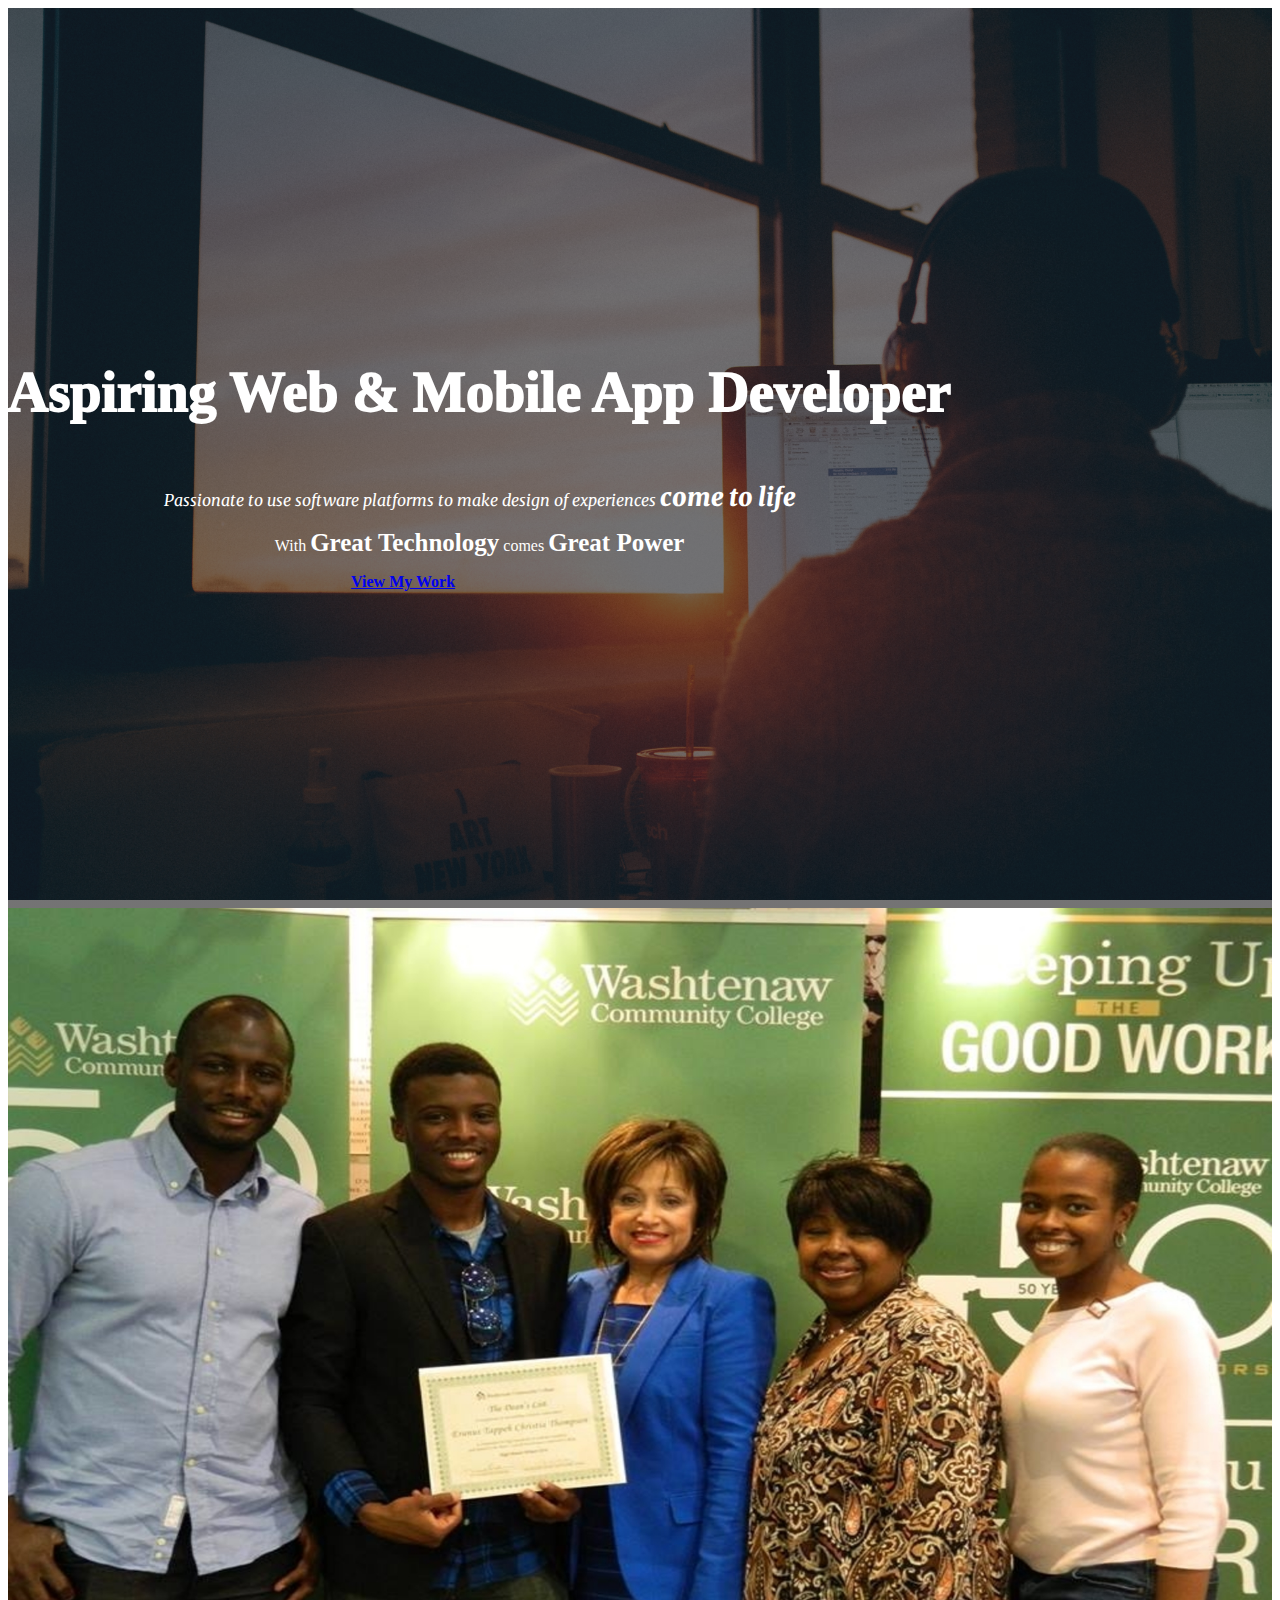
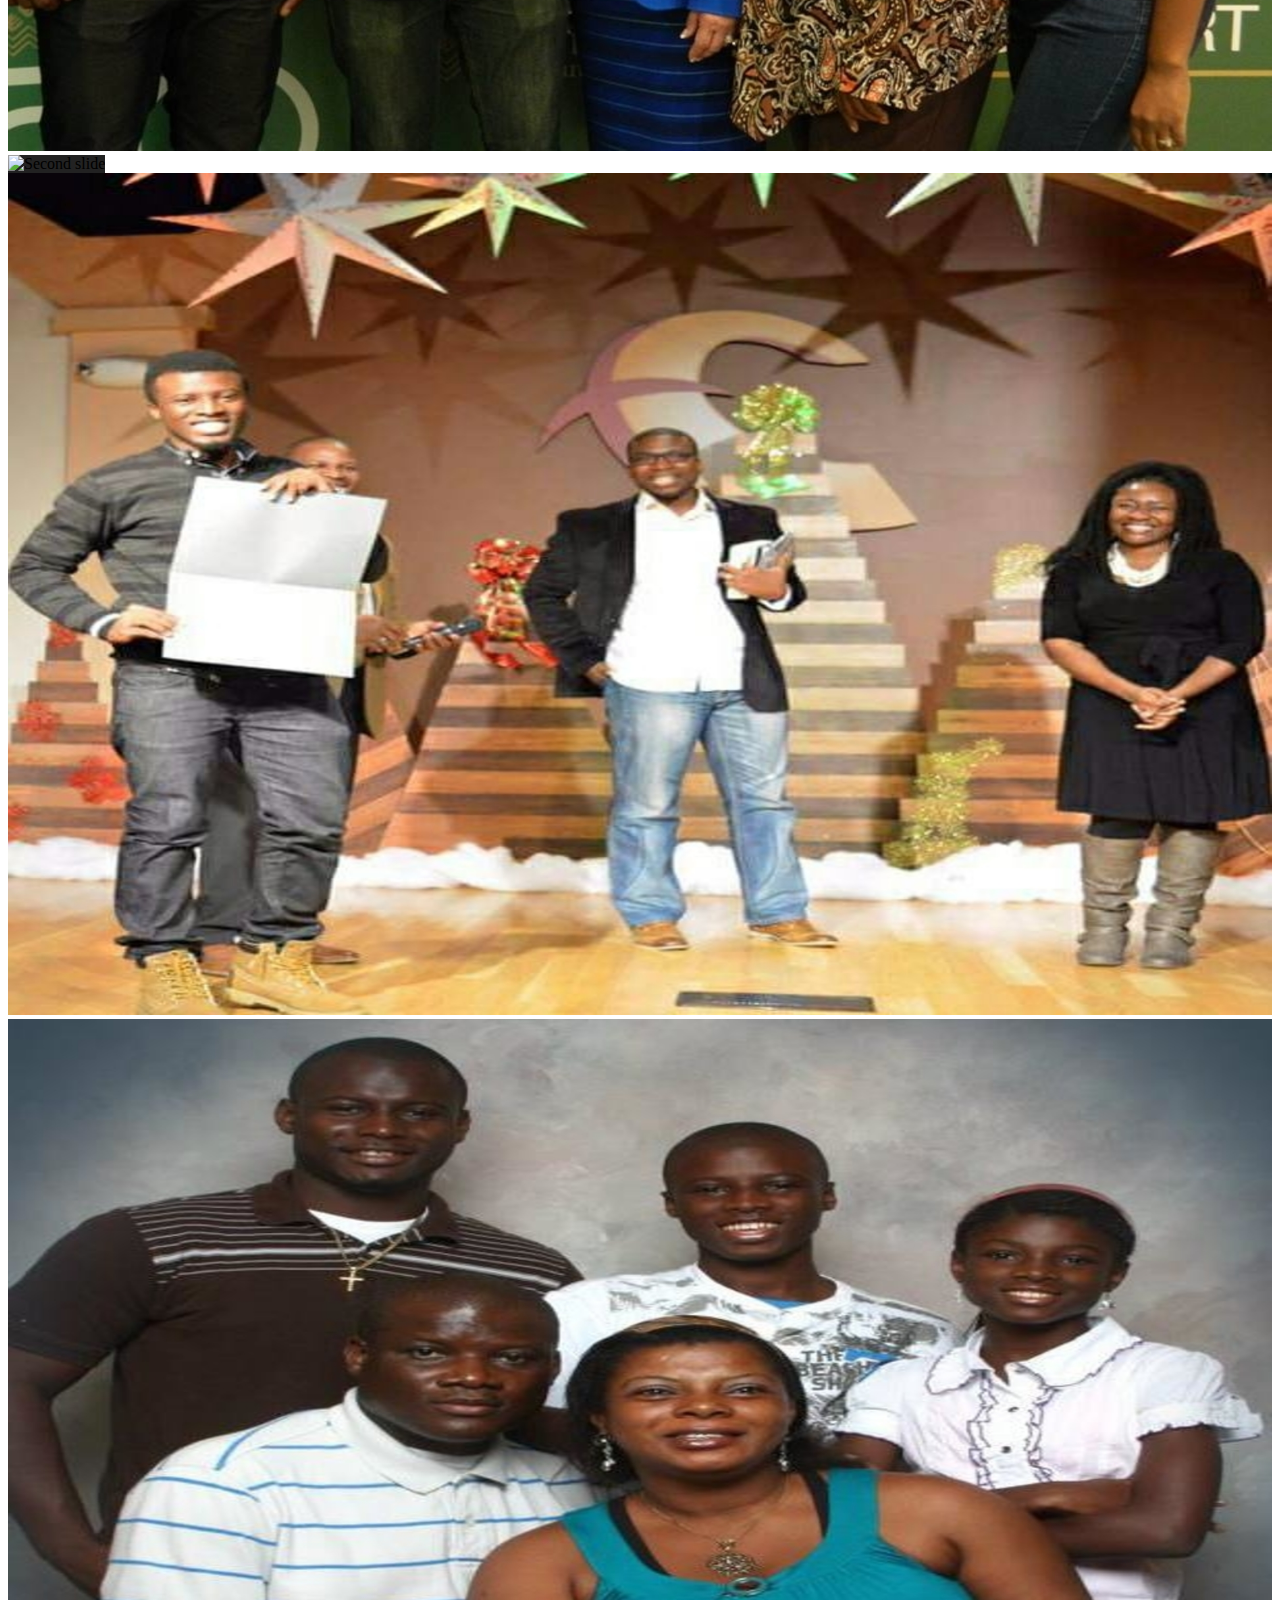
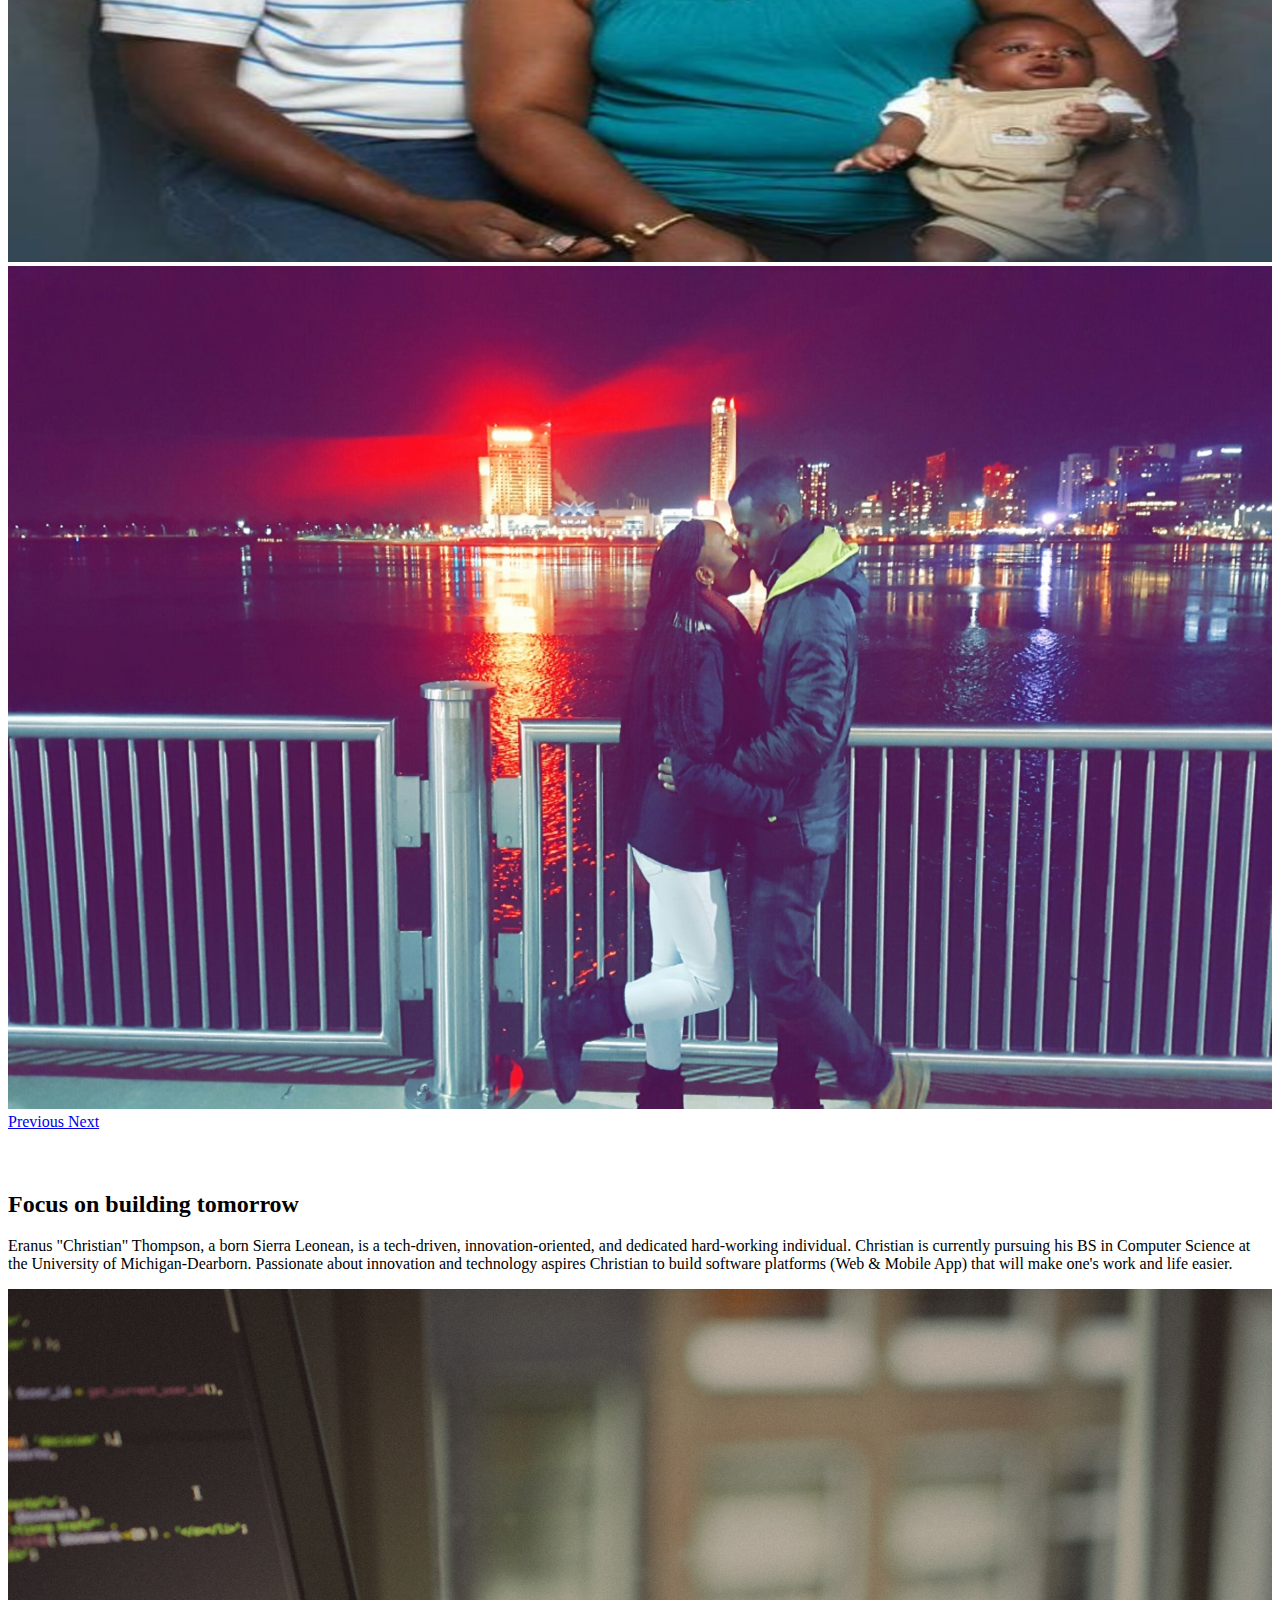
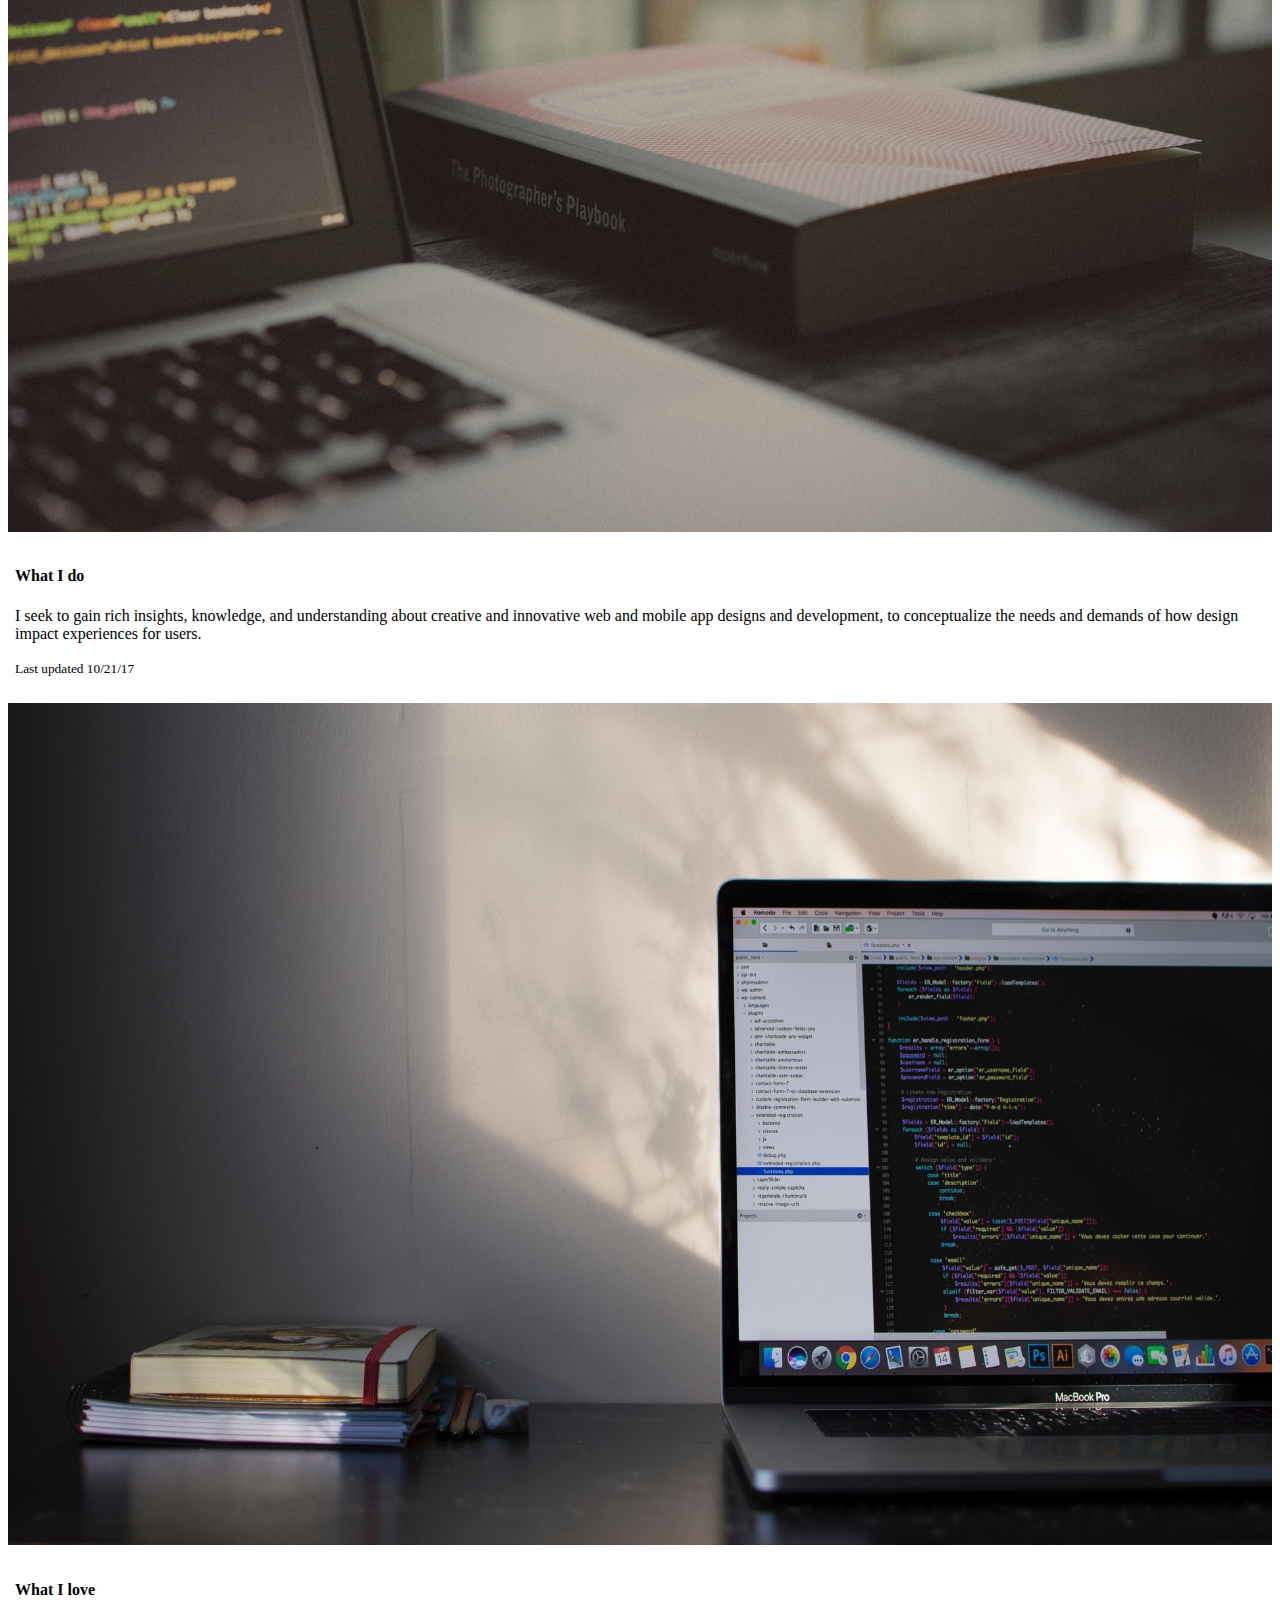
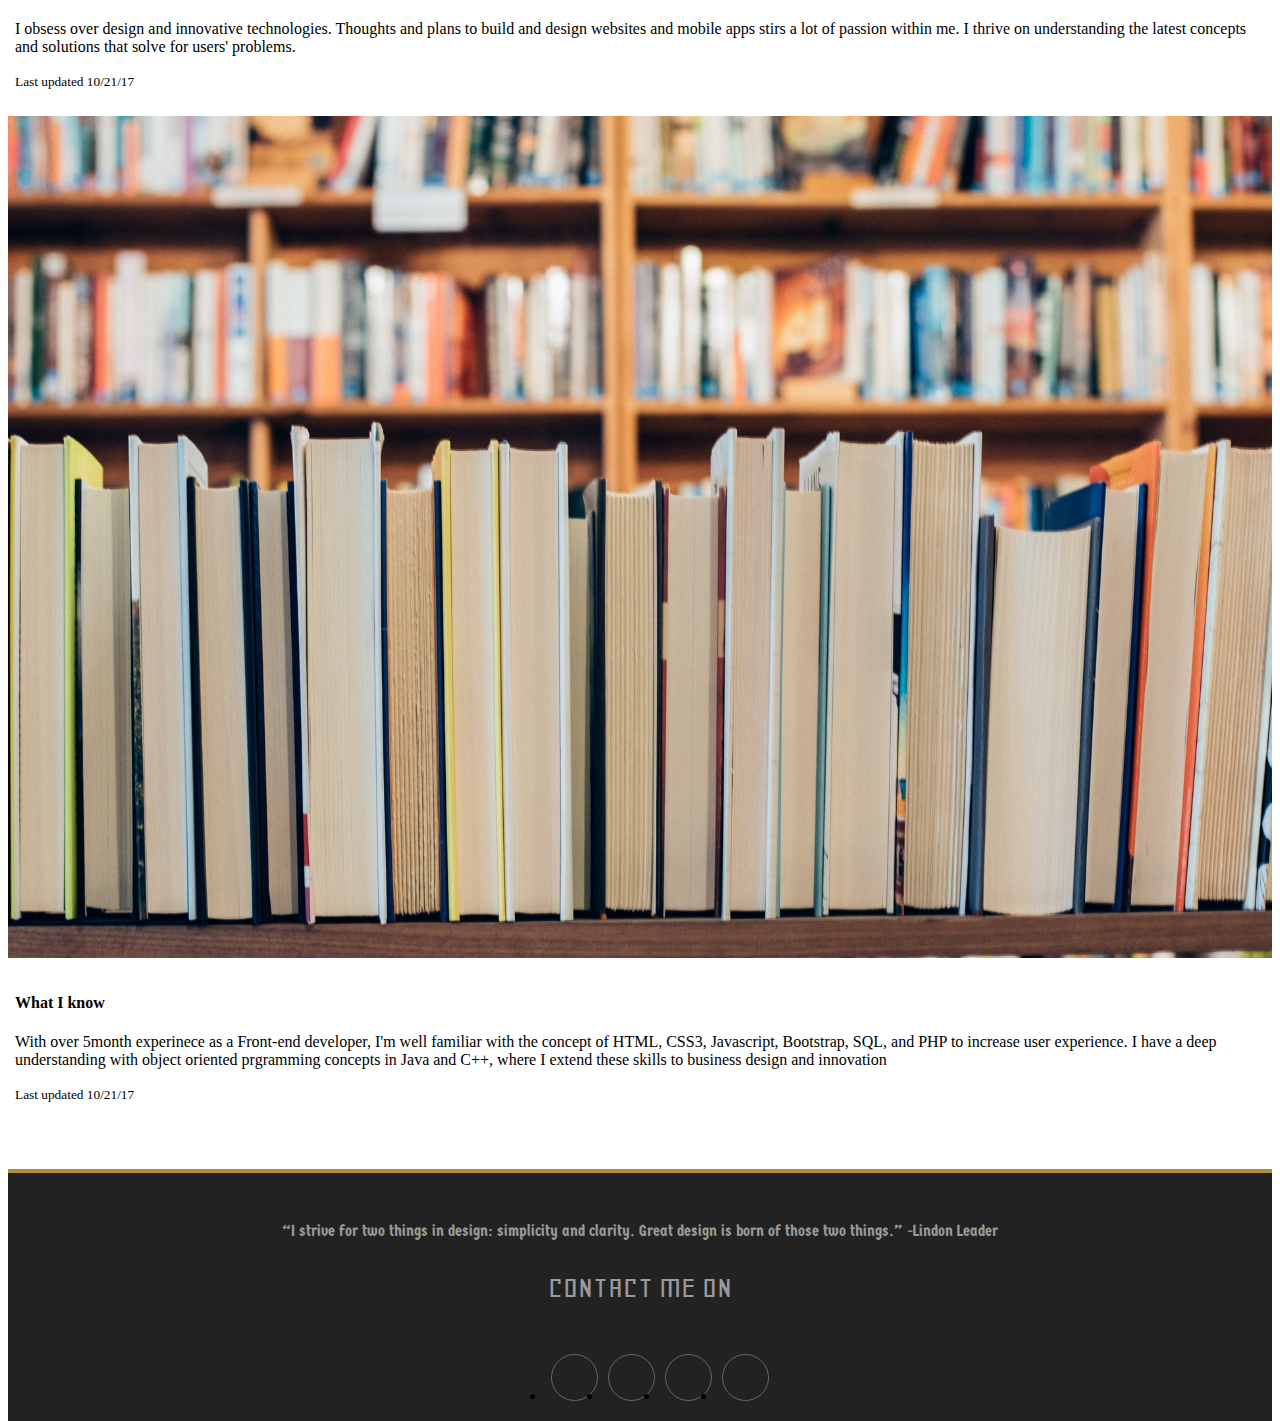
==== commit f6ae4225: "updated site date" ====
--- a/index.html
+++ b/index.html
@@ -108,7 +108,7 @@
                   and innovative web and mobile app designs and development, to conceptualize the
                   needs and demands of how design impact experiences for users.  
                 </p>
-                <p class="card-text"><small class="text-muted">Last updated 10/14/17</small></p>
+                <p class="card-text"><small class="text-muted">Last updated 10/21/17</small></p>
               </div>
             </div>
             <div class="card">
@@ -120,7 +120,7 @@
                   build and design websites and mobile apps stirs a lot of passion within me. 
                   I thrive on understanding the latest concepts and solutions that
                   solve for users' problems.</p>
-                <p class="card-text"><small class="text-muted">Last updated 10/14/17</small></p>
+                <p class="card-text"><small class="text-muted">Last updated 10/21/17</small></p>
               </div>
             </div>
             <div class="card">
@@ -130,10 +130,10 @@
                 <p class="card-text">
                   With over 5month experinece as a Front-end developer, I'm well familiar 
                   with the concept of HTML, CSS3, Javascript, Bootstrap, SQL, and PHP to 
-                  increase user experience. I have a deep understanding with object oreinted
+                  increase user experience. I have a deep understanding with object oriented
                   prgramming concepts in Java and C++, where I extend these skills to business
                   design and innovation </p>
-                <p class="card-text"><small class="text-muted">Last updated 10/14/17</small></p>
+                <p class="card-text"><small class="text-muted">Last updated 10/21/17</small></p>
               </div>
             </div>
           </div>        
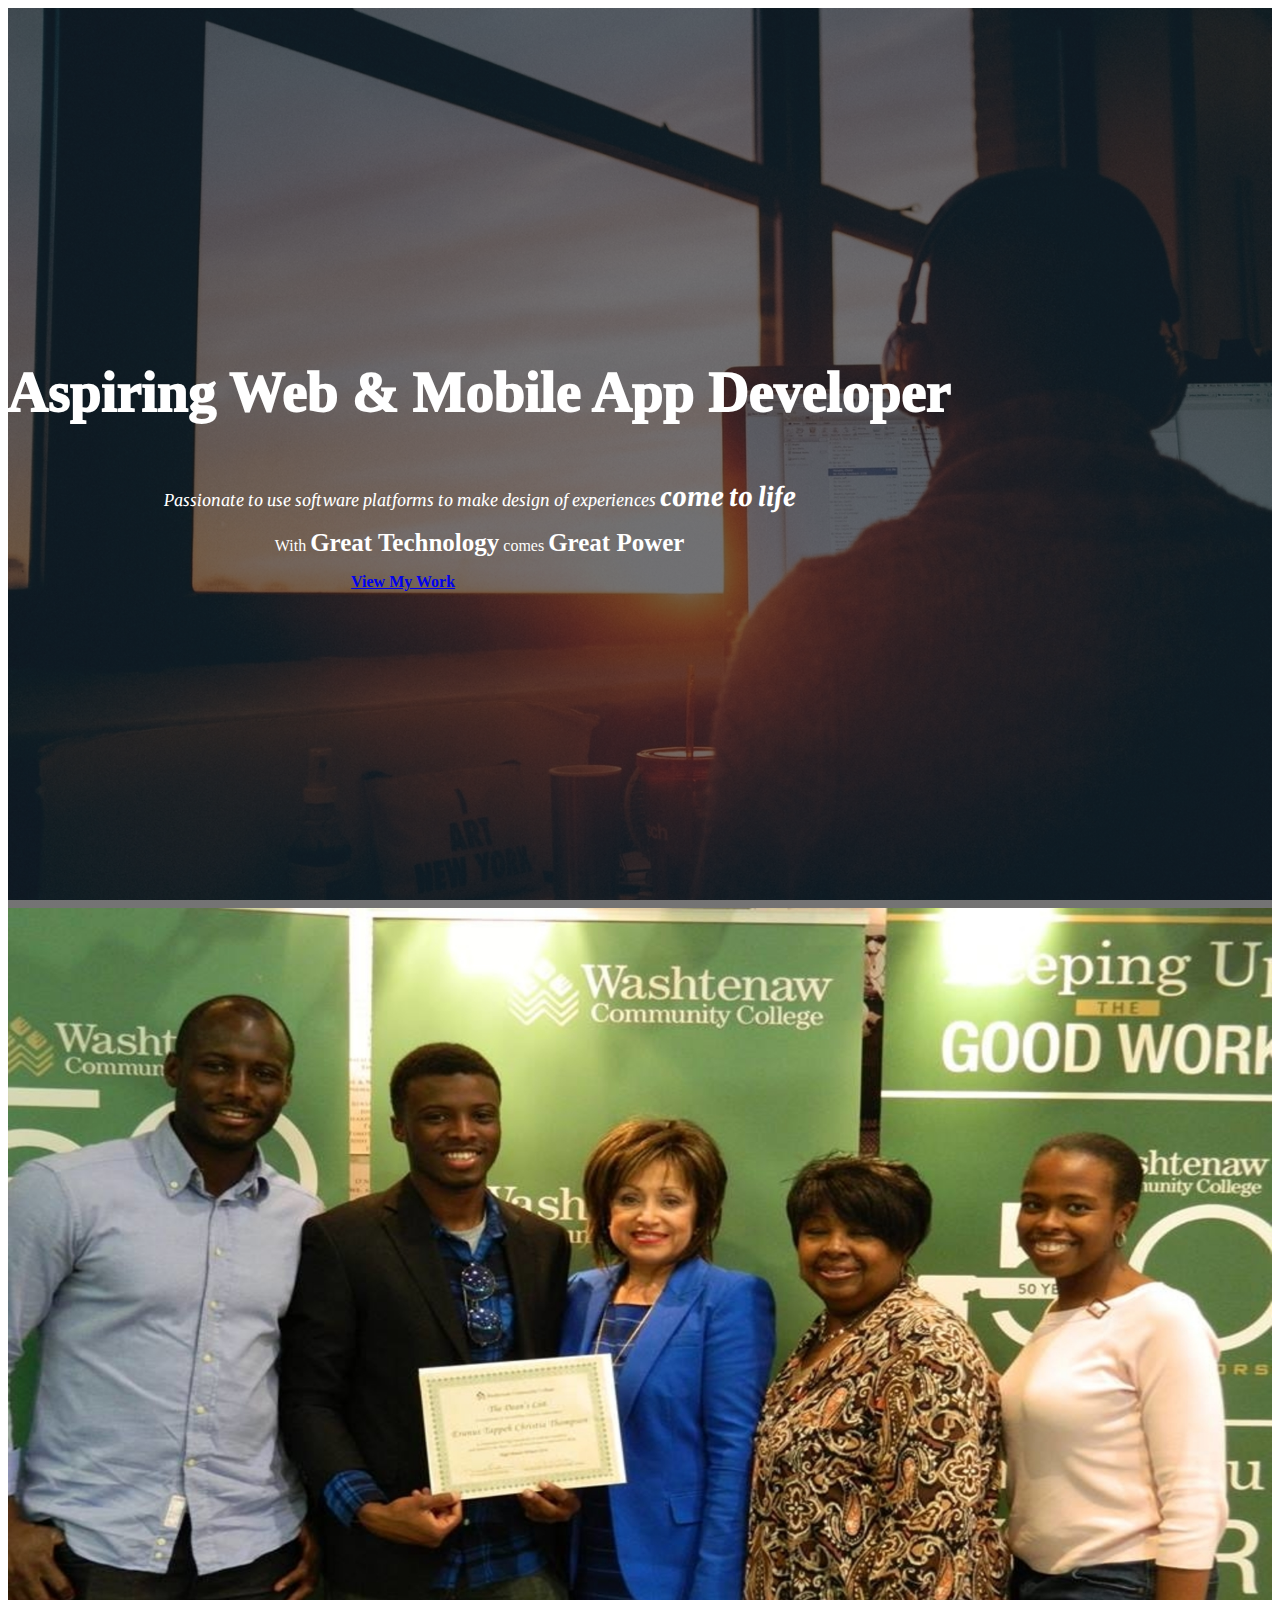
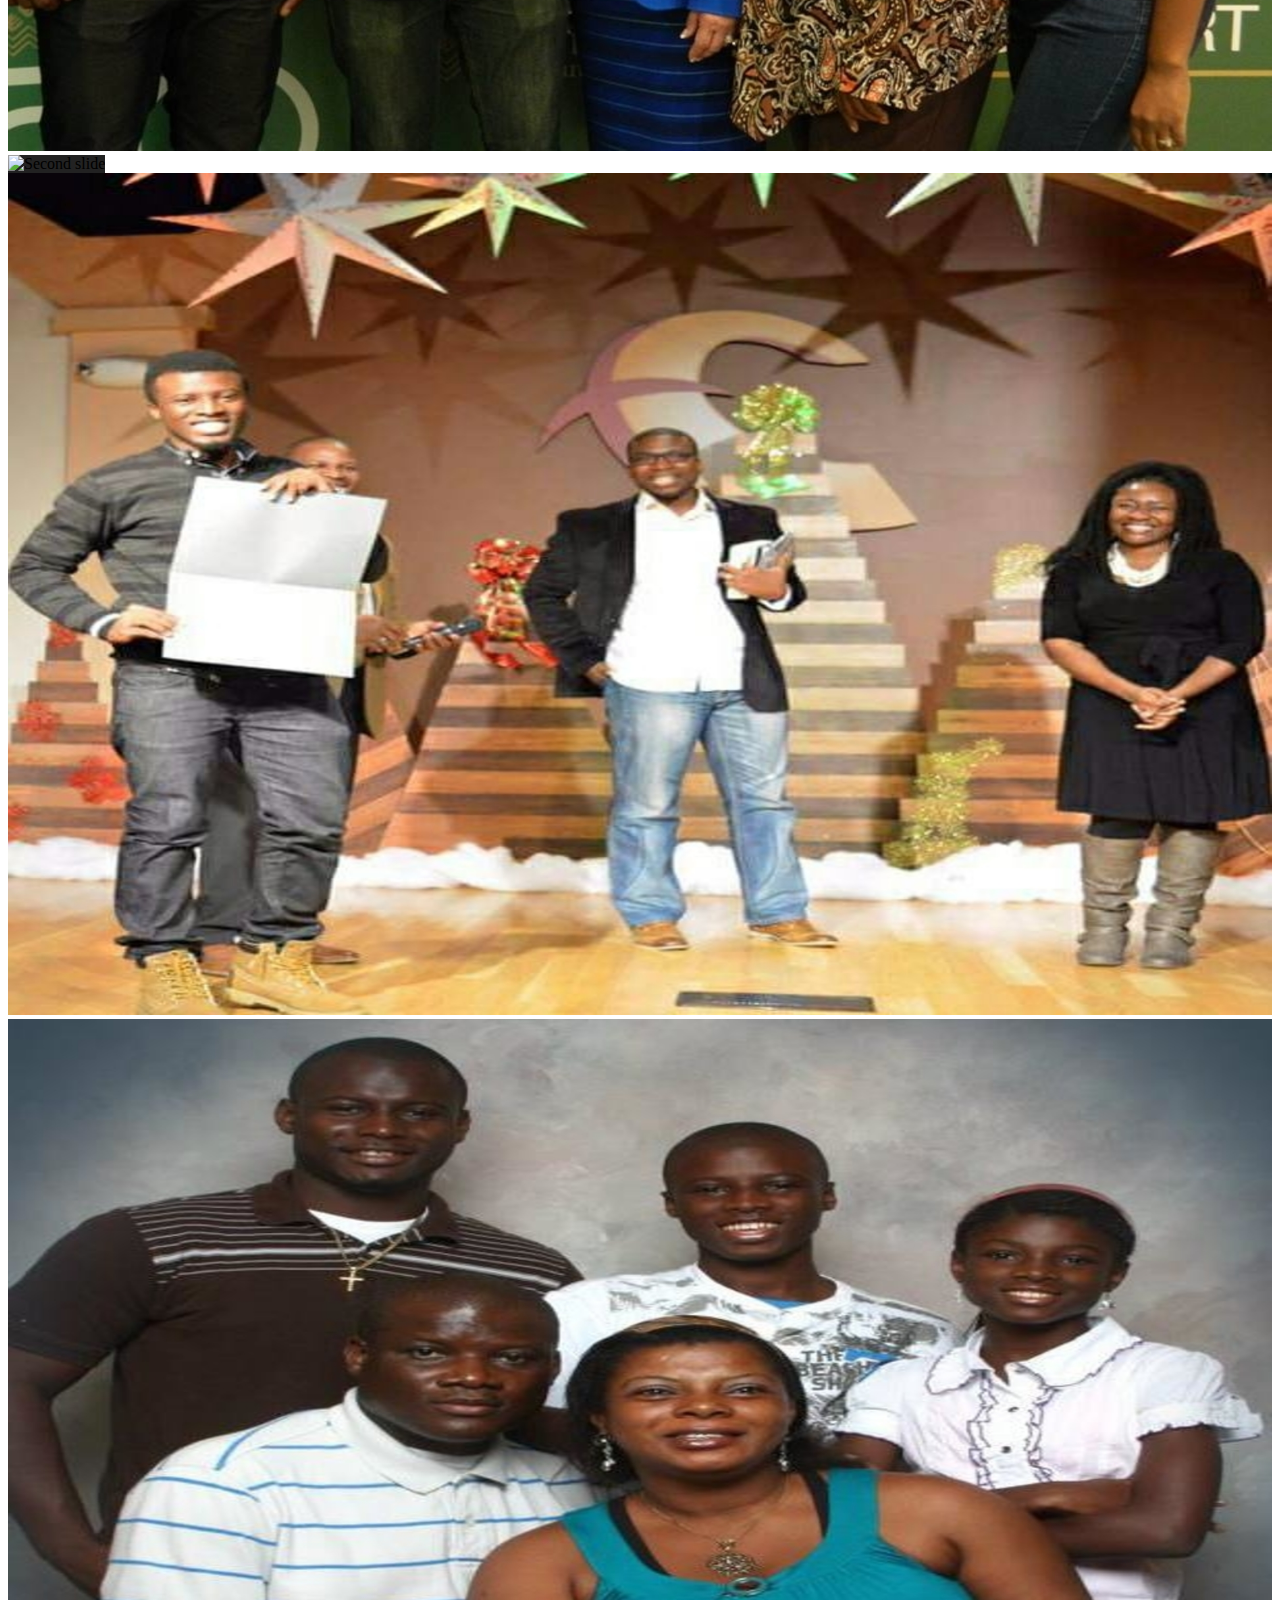
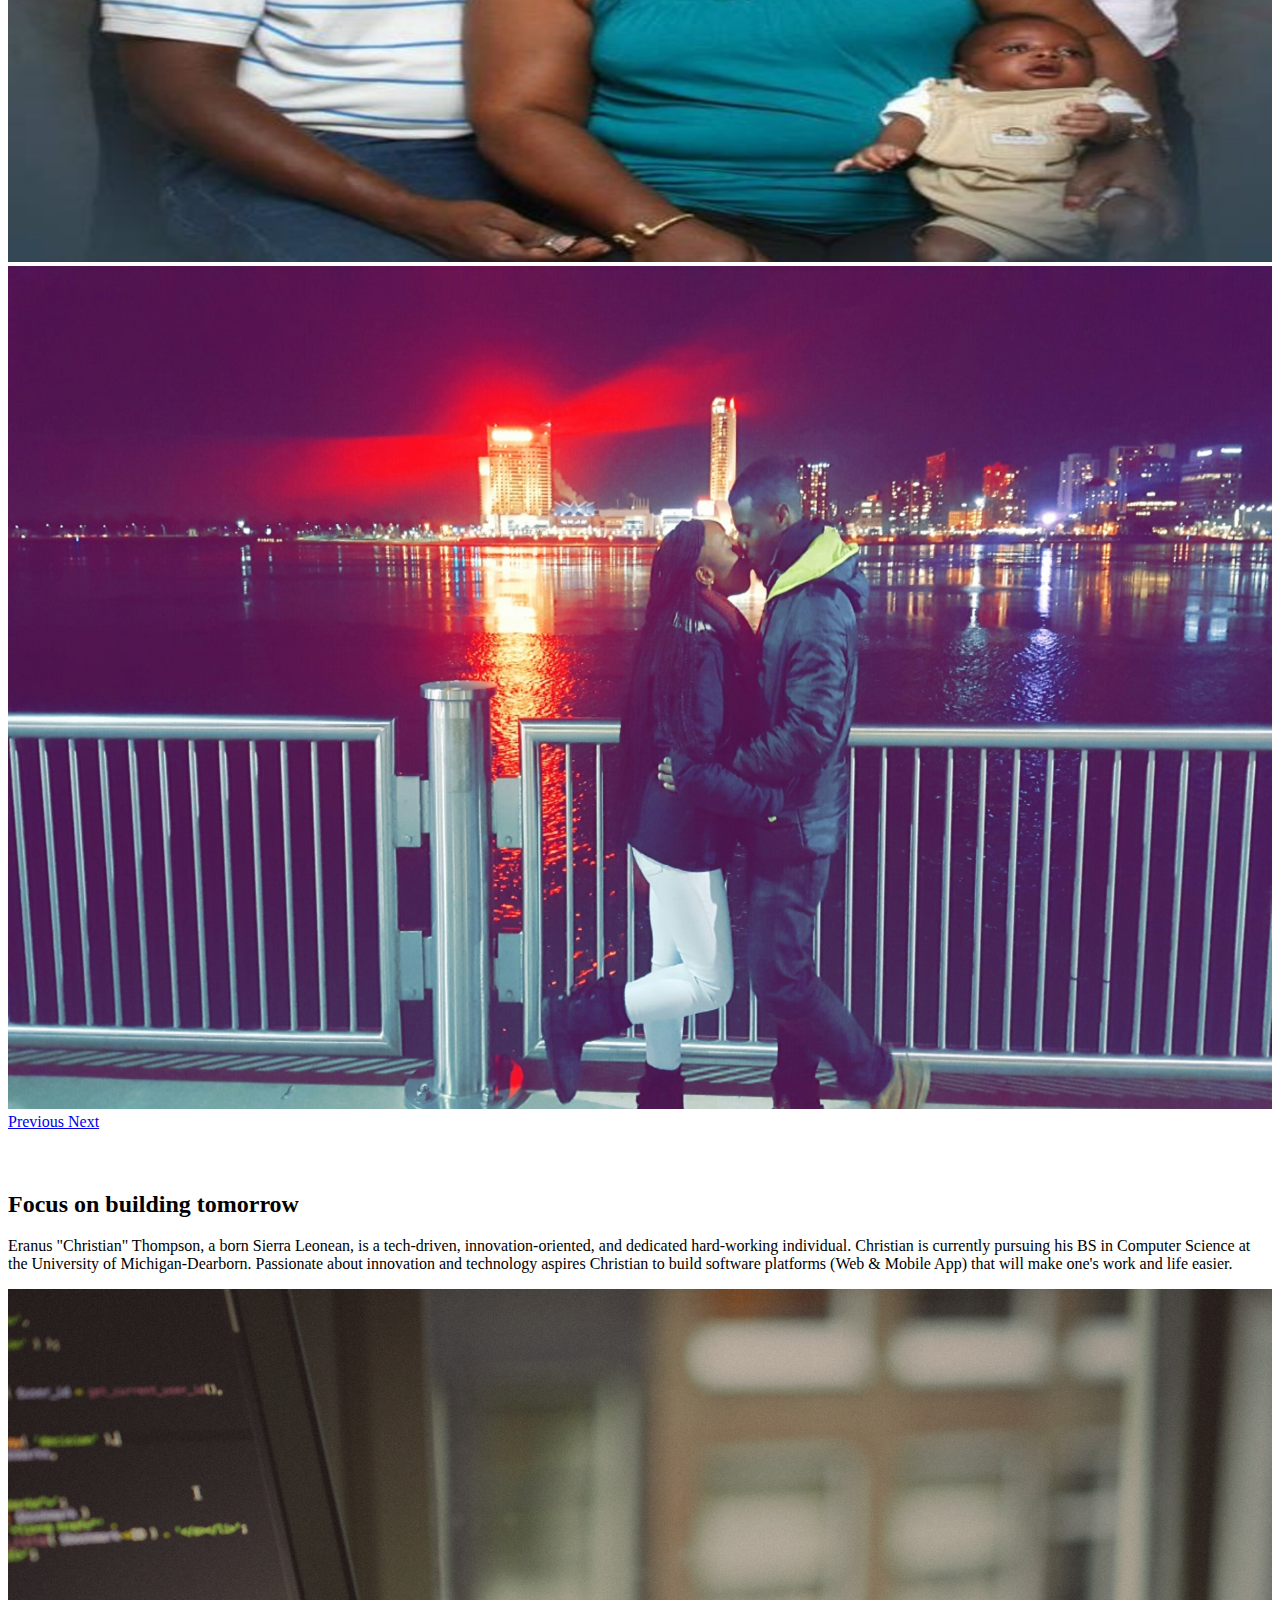
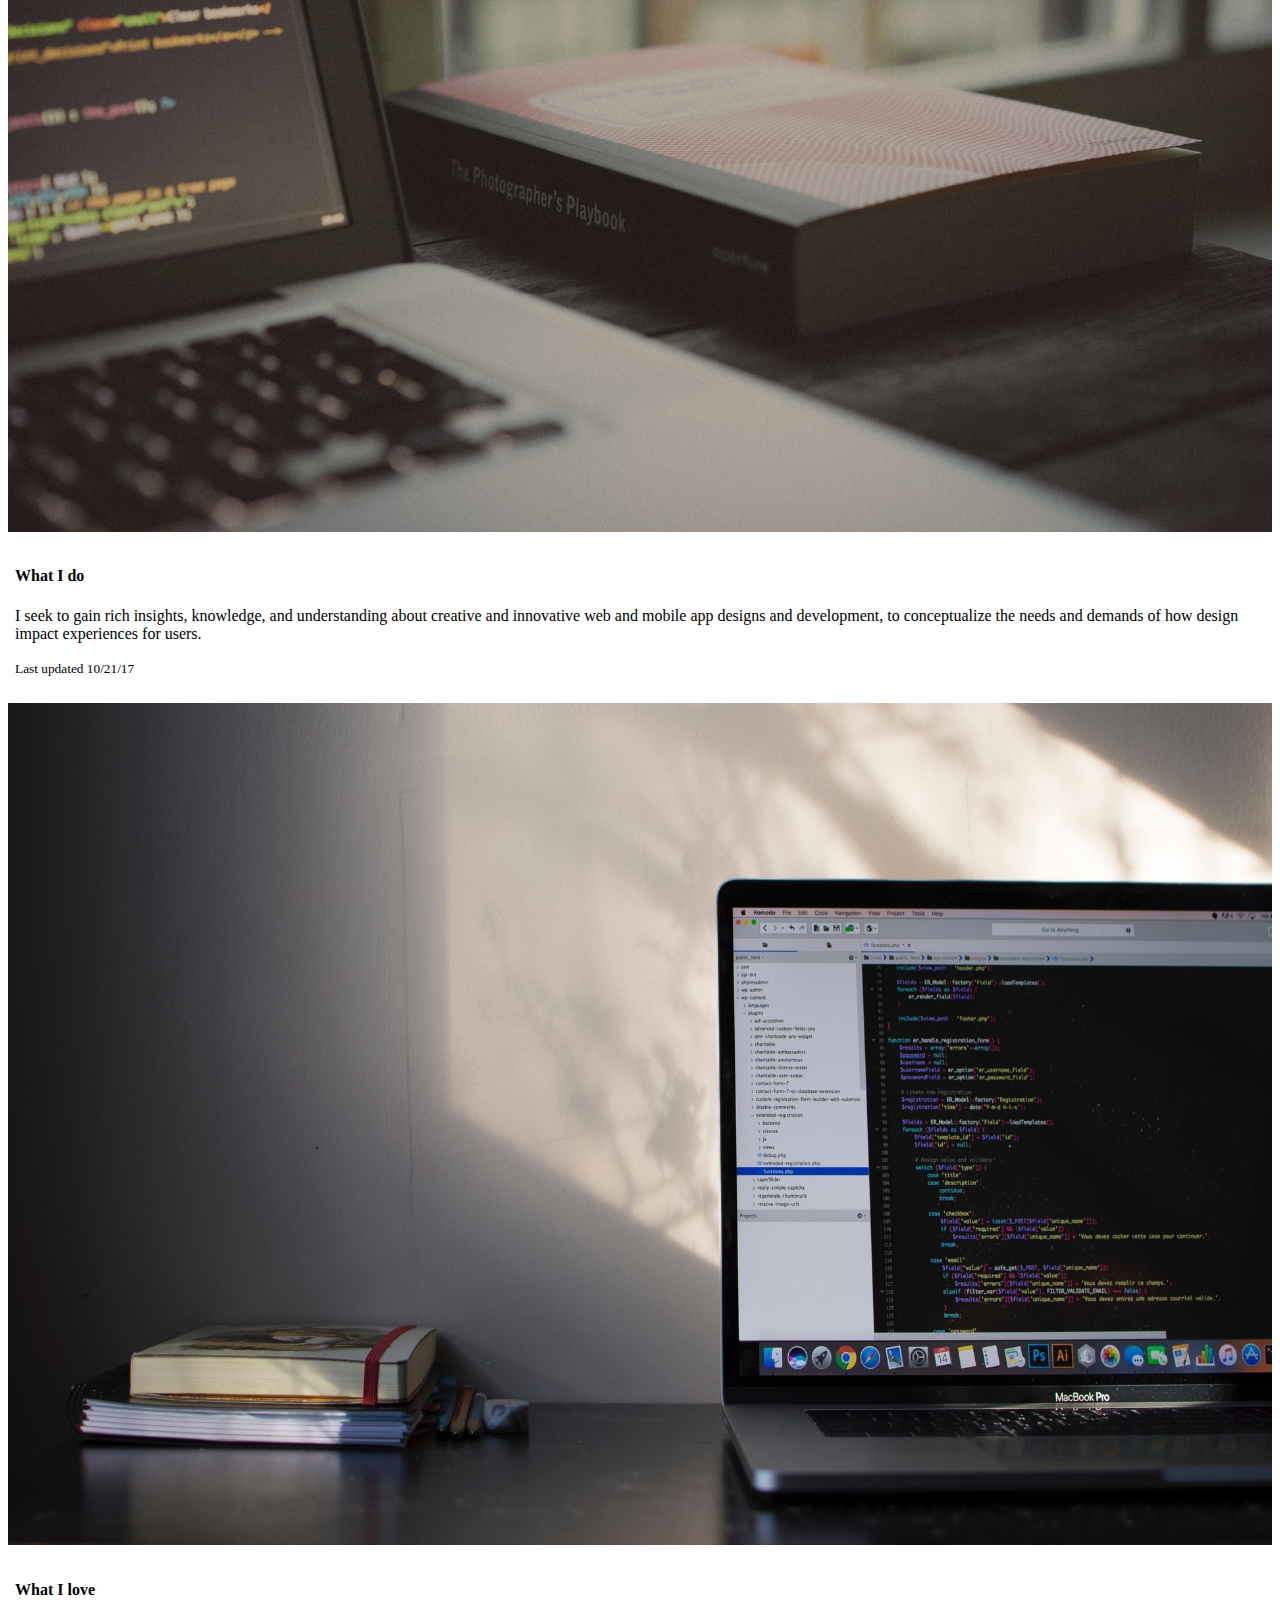
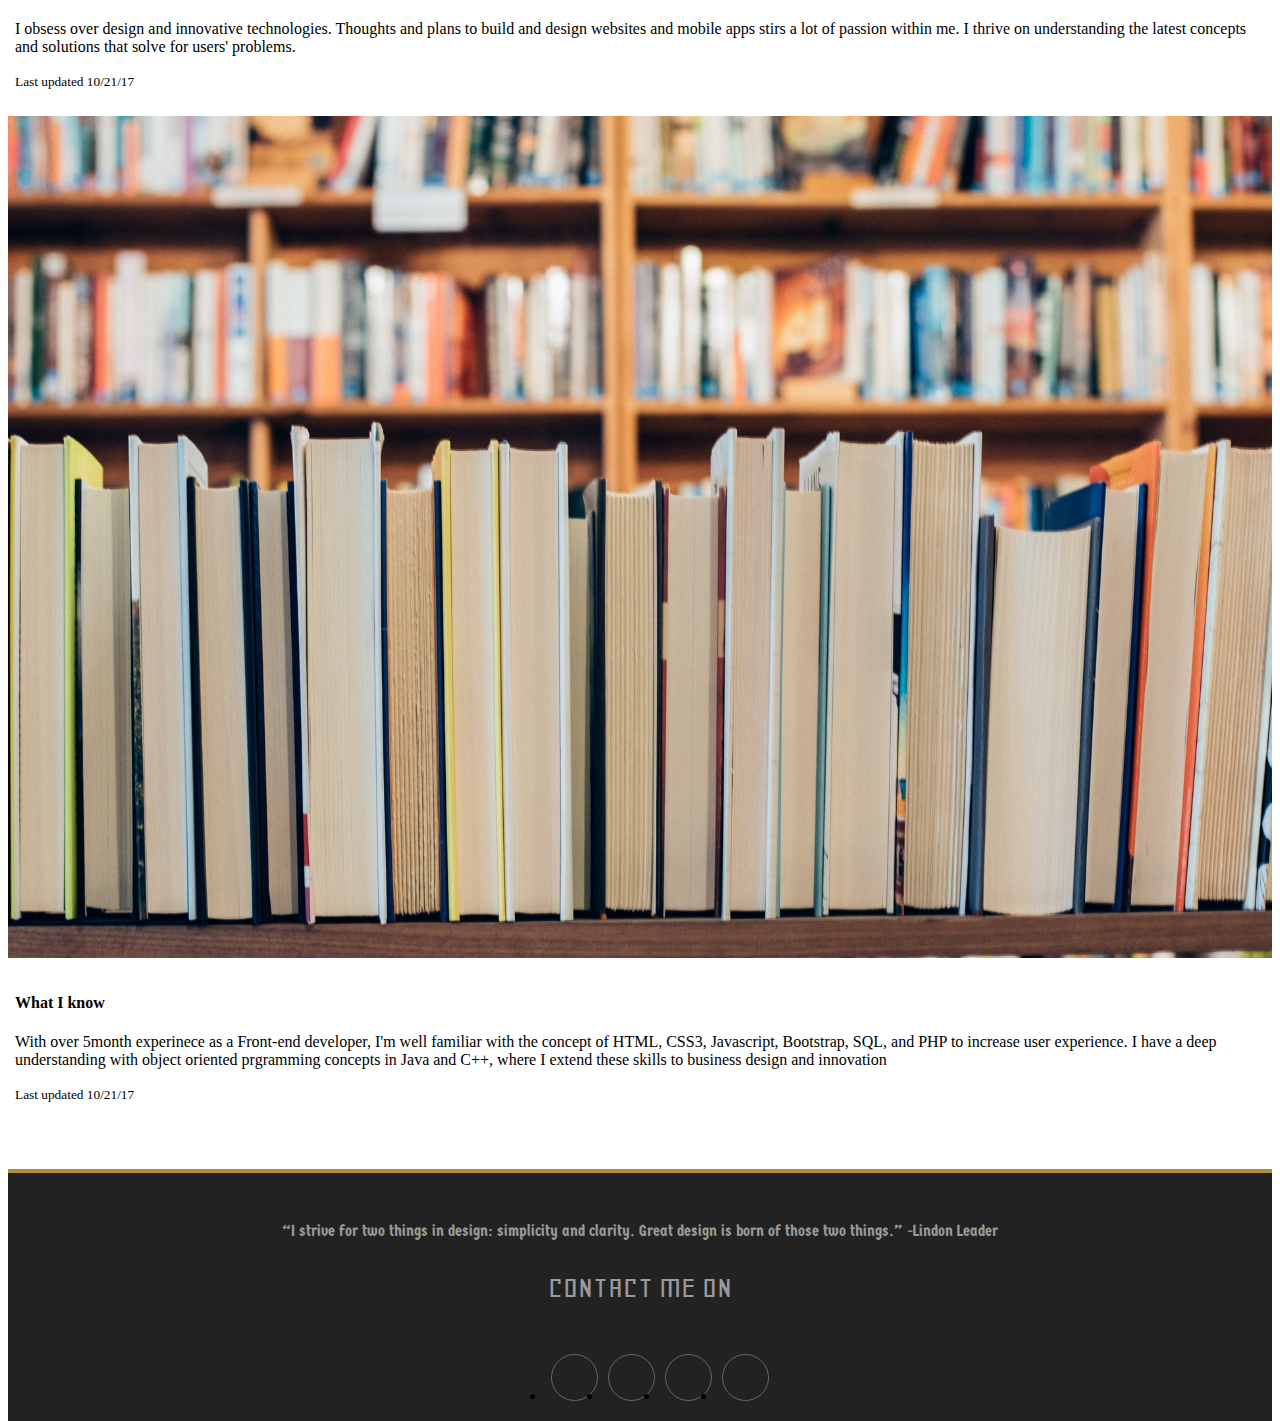
==== commit 6de524bb: "added footer" ====
--- a/index.html
+++ b/index.html
@@ -145,22 +145,24 @@
     <!-- Adding footer to element -->
     <footer class="nb-footer">
         <div class="container">
-        <div class="row">
-        <div class="col-sm-12">
-        <div class="about">
-          <img src="" class="img-responsive center-block" alt="">
-          <p id="quote" class="foot-text">“I strive for two things in design: simplicity and clarity. 
-              Great design is born of those two things.” -Lindon Leader
-          </p>
-          <p id="contact" class="foot-text">CONTACT ME ON</p>
-        
-          <div class="social-media">
-            <ul class="list-inline">
-              <li><a href="https://www.facebook.com/eranusthompson" target="_blank"><i class="fa fa-facebook"></i></a></li>
-              <li><a href="https://github.com/ecthomps" target="_blank"><i class="fa fa-github"></i></a></li>
-              <li><a href="https://www.linkedin.com/in/ecthomps/" target="_blank"><i class="fa fa-linkedin"></i></a></li>
-              <li><a href="mailto:ecthomps@umich.edu"><i class="fa fa-google-plus"></i></a></li>              
-            </ul>
+          <div class="row">
+            <div class="col-sm-12">
+              <div class="about">
+                <img src="" class="img-responsive center-block" alt="">
+                <p id="quote" class="foot-text">“I strive for two things in design: simplicity and clarity. 
+                    Great design is born of those two things.” -Lindon Leader
+                </p>
+                <p id="contact" class="foot-text">CONTACT ME ON</p>
+              
+                <div class="social-media">
+                  <ul class="list-inline">
+                    <li><a href="https://www.facebook.com/eranusthompson" target="_blank"><i class="fa fa-facebook"></i></a></li>
+                    <li><a href="https://github.com/ecthomps" target="_blank"><i class="fa fa-github"></i></a></li>
+                    <li><a href="https://www.linkedin.com/in/ecthomps/" target="_blank"><i class="fa fa-linkedin"></i></a></li>
+                    <li><a href="mailto:ecthomps@umich.edu"><i class="fa fa-google-plus"></i></a></li>              
+                  </ul>
+                </div>
+              </div>
           </div>
         </div>
       </div>
